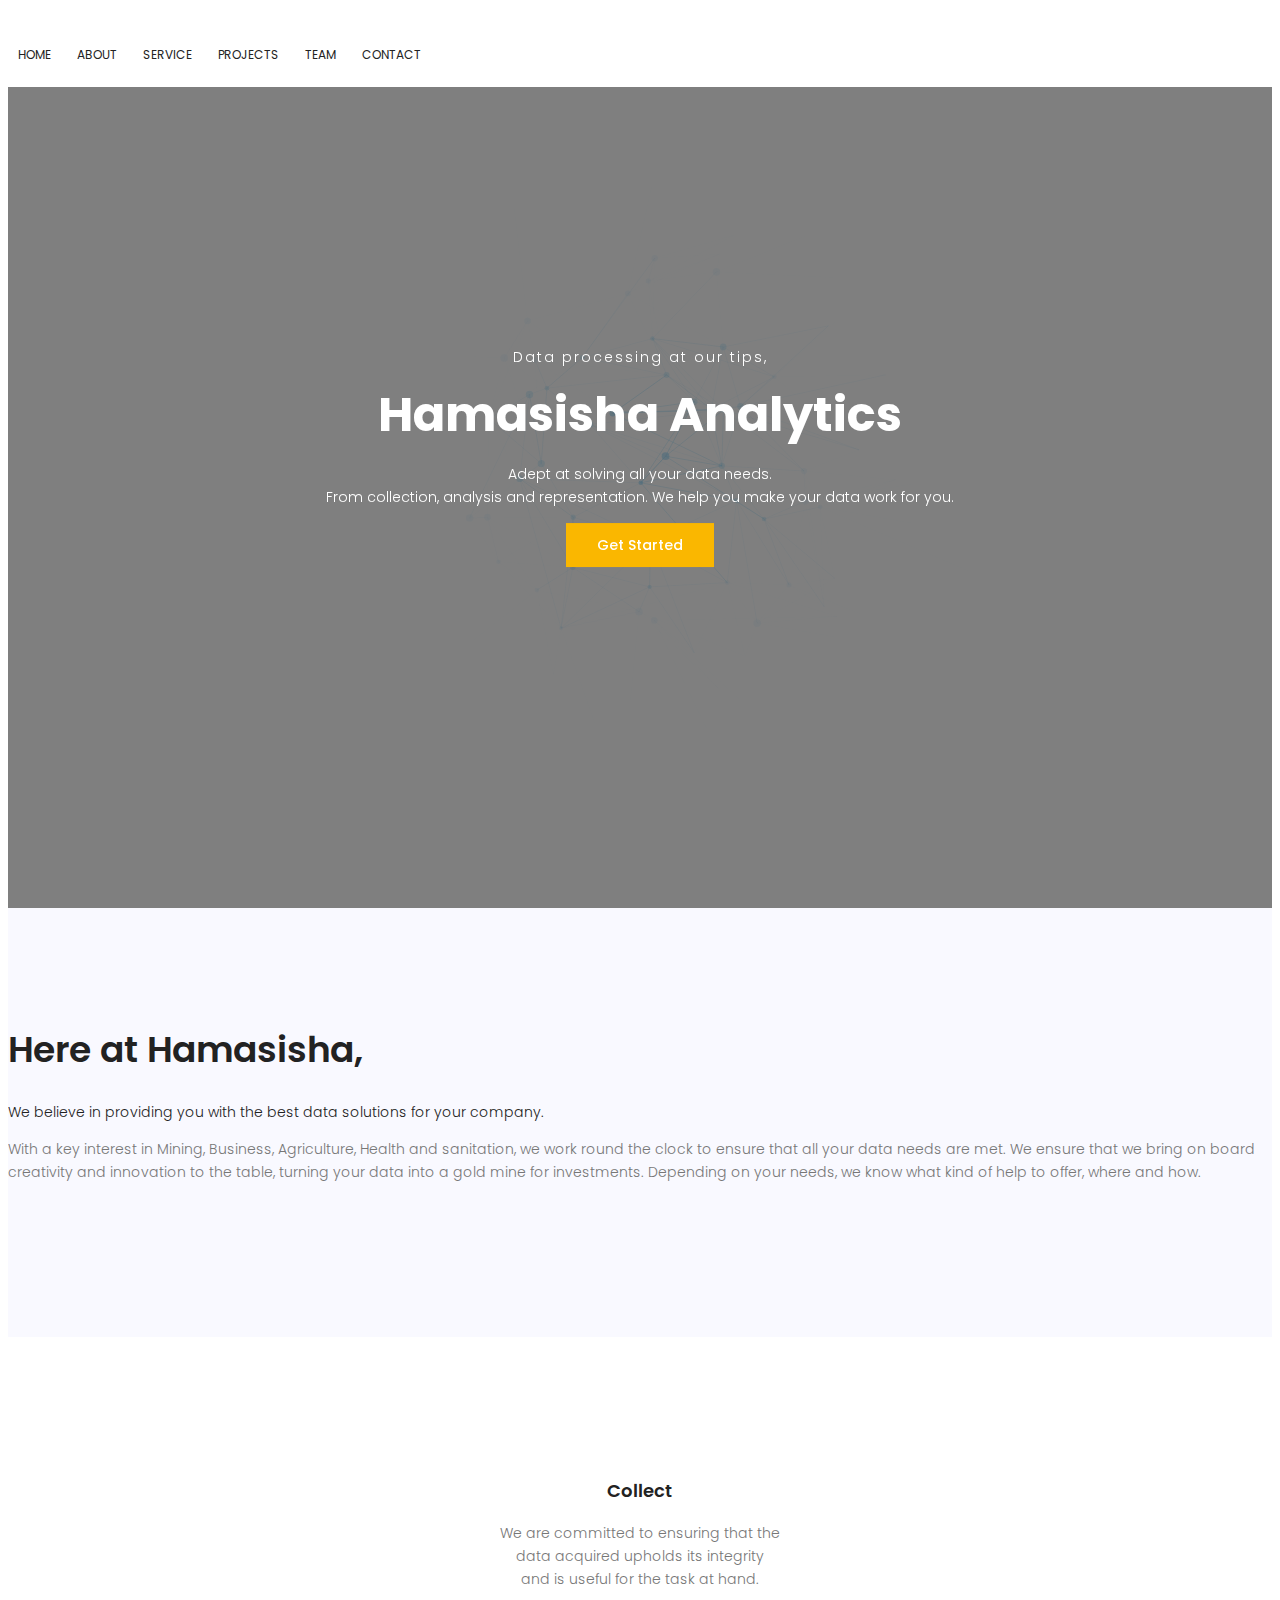
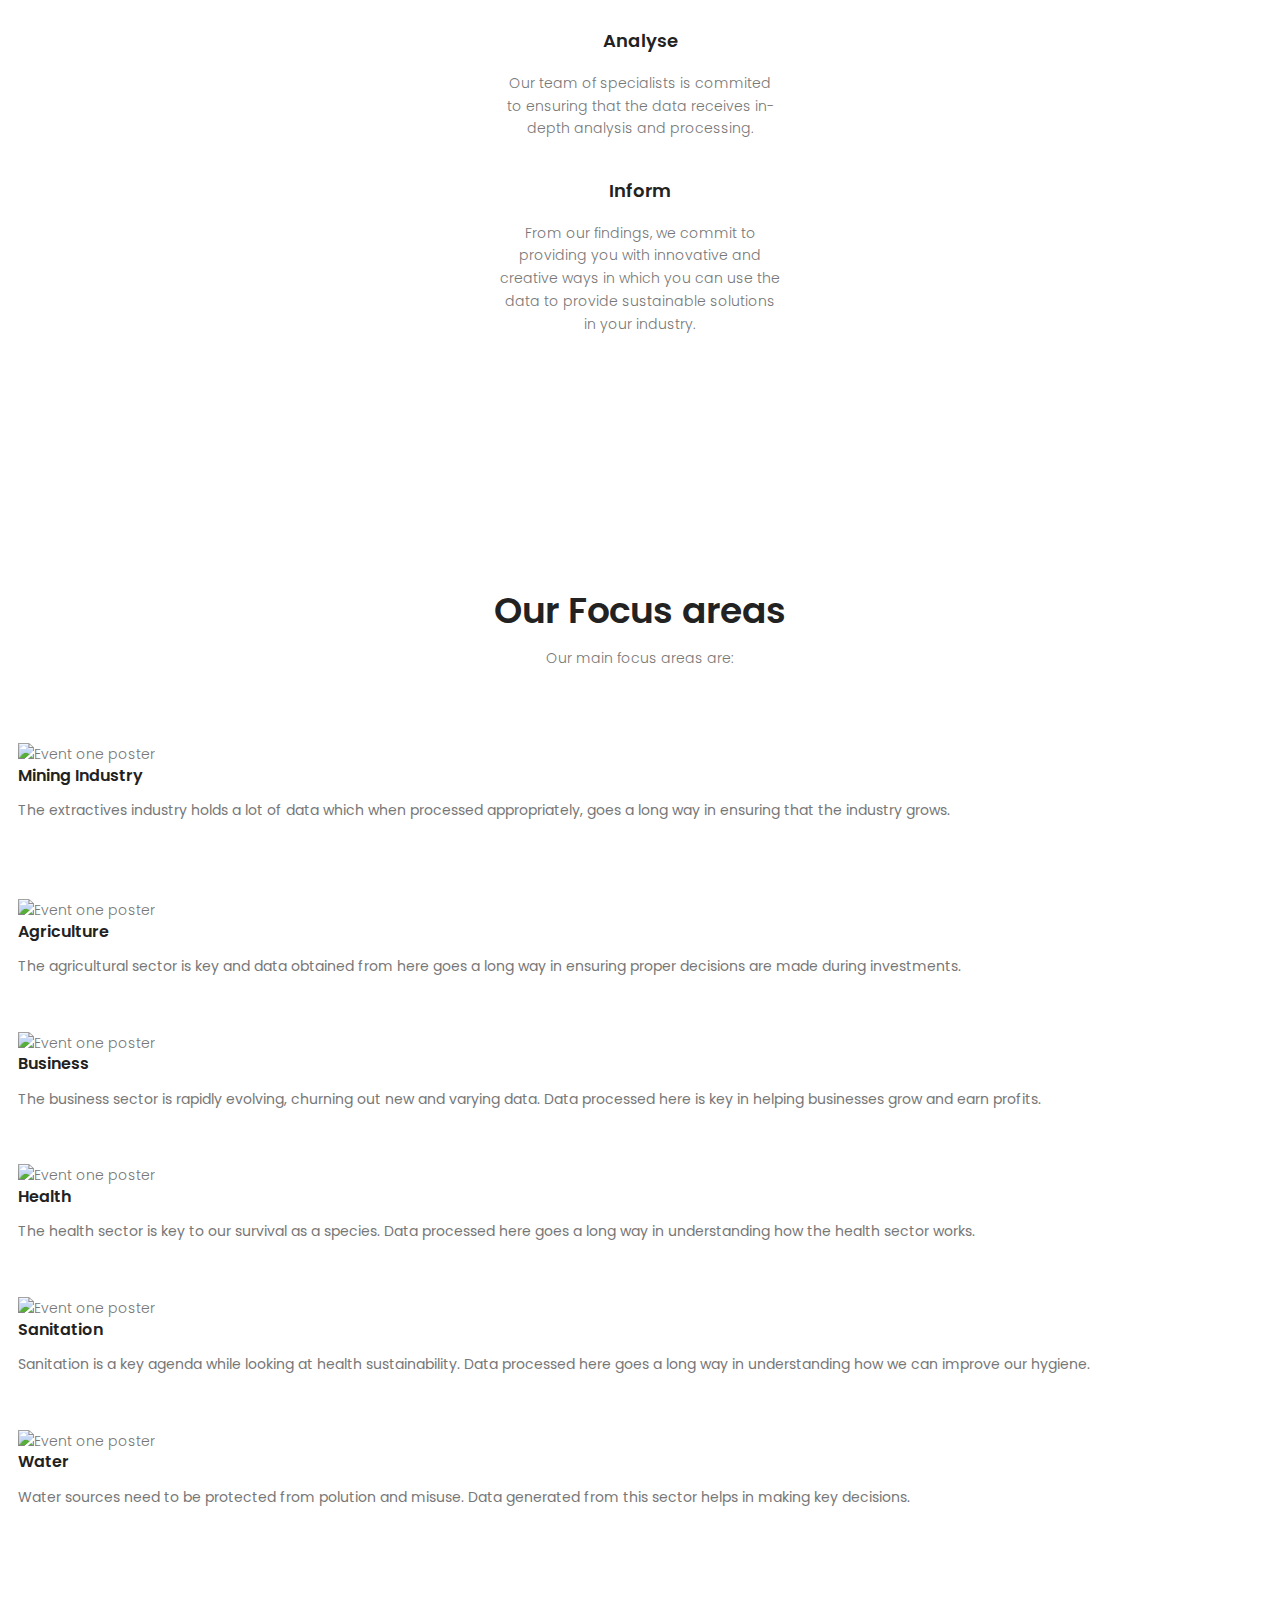
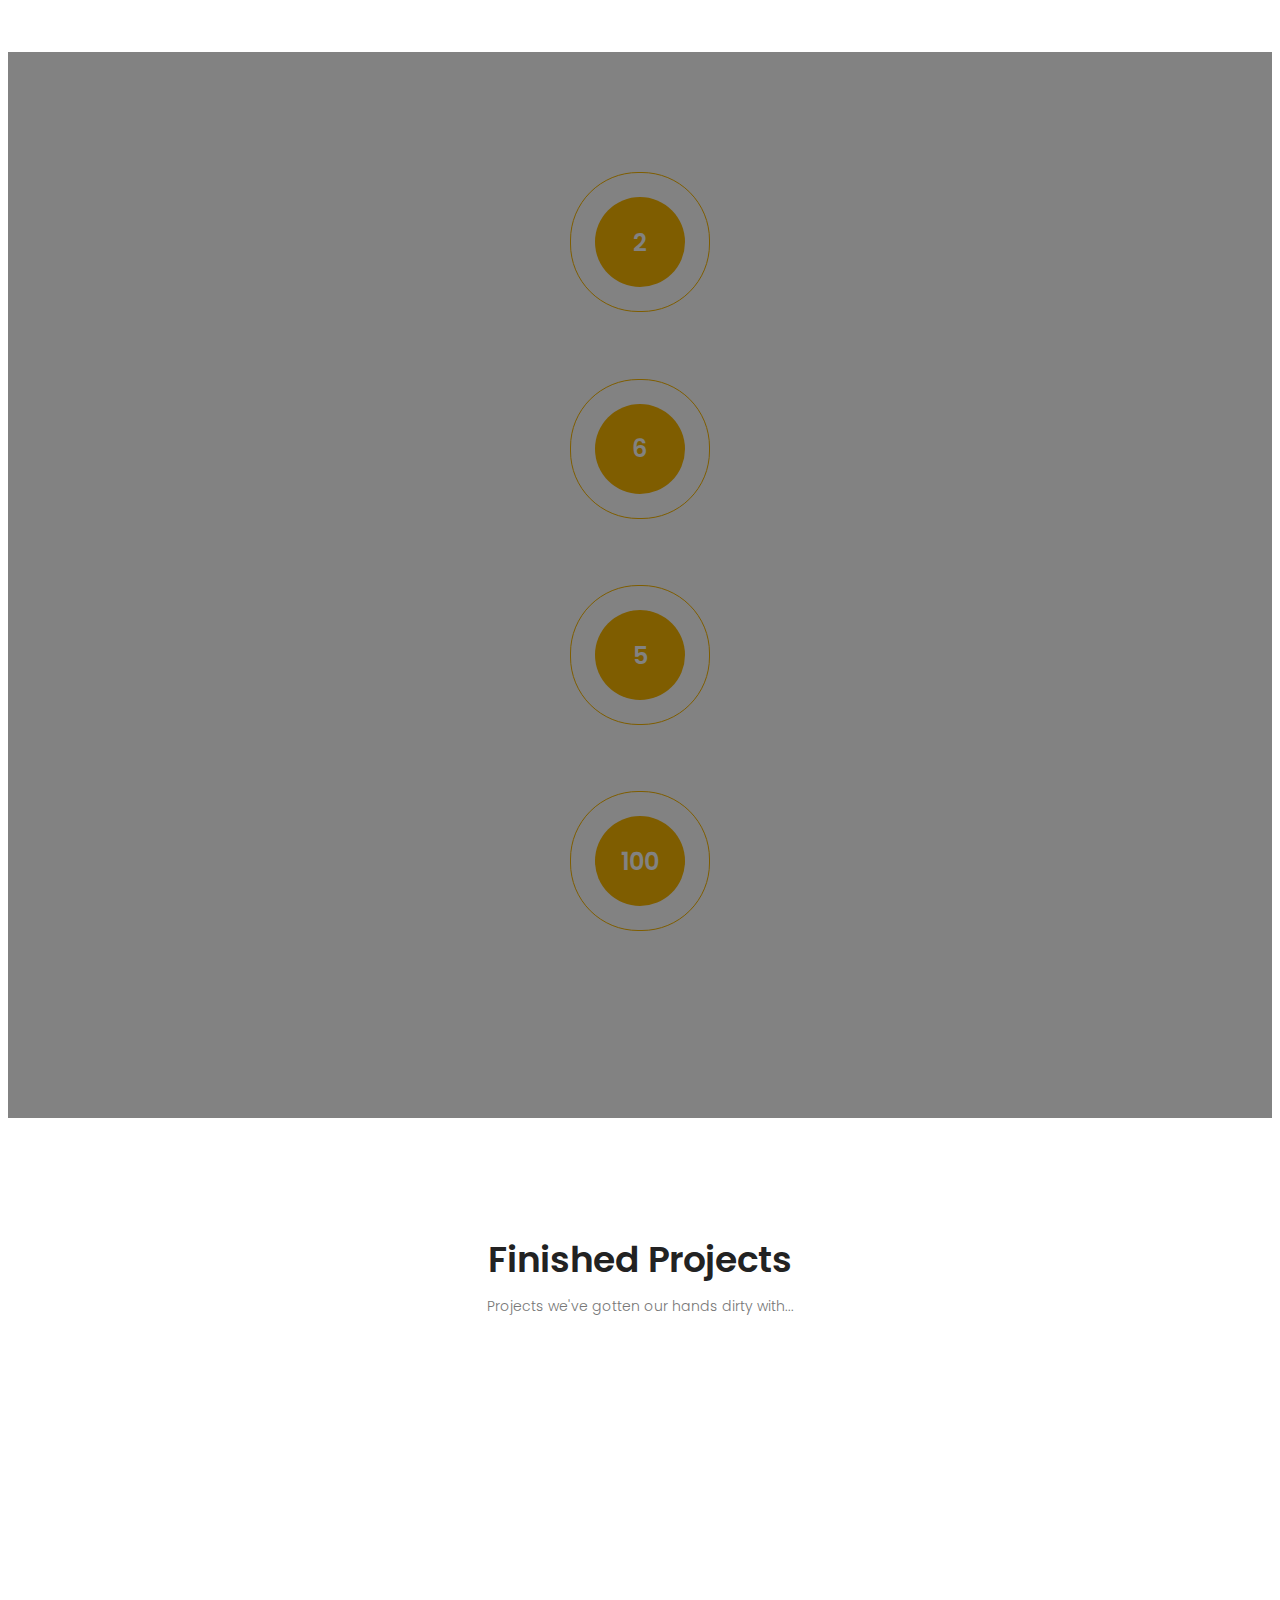
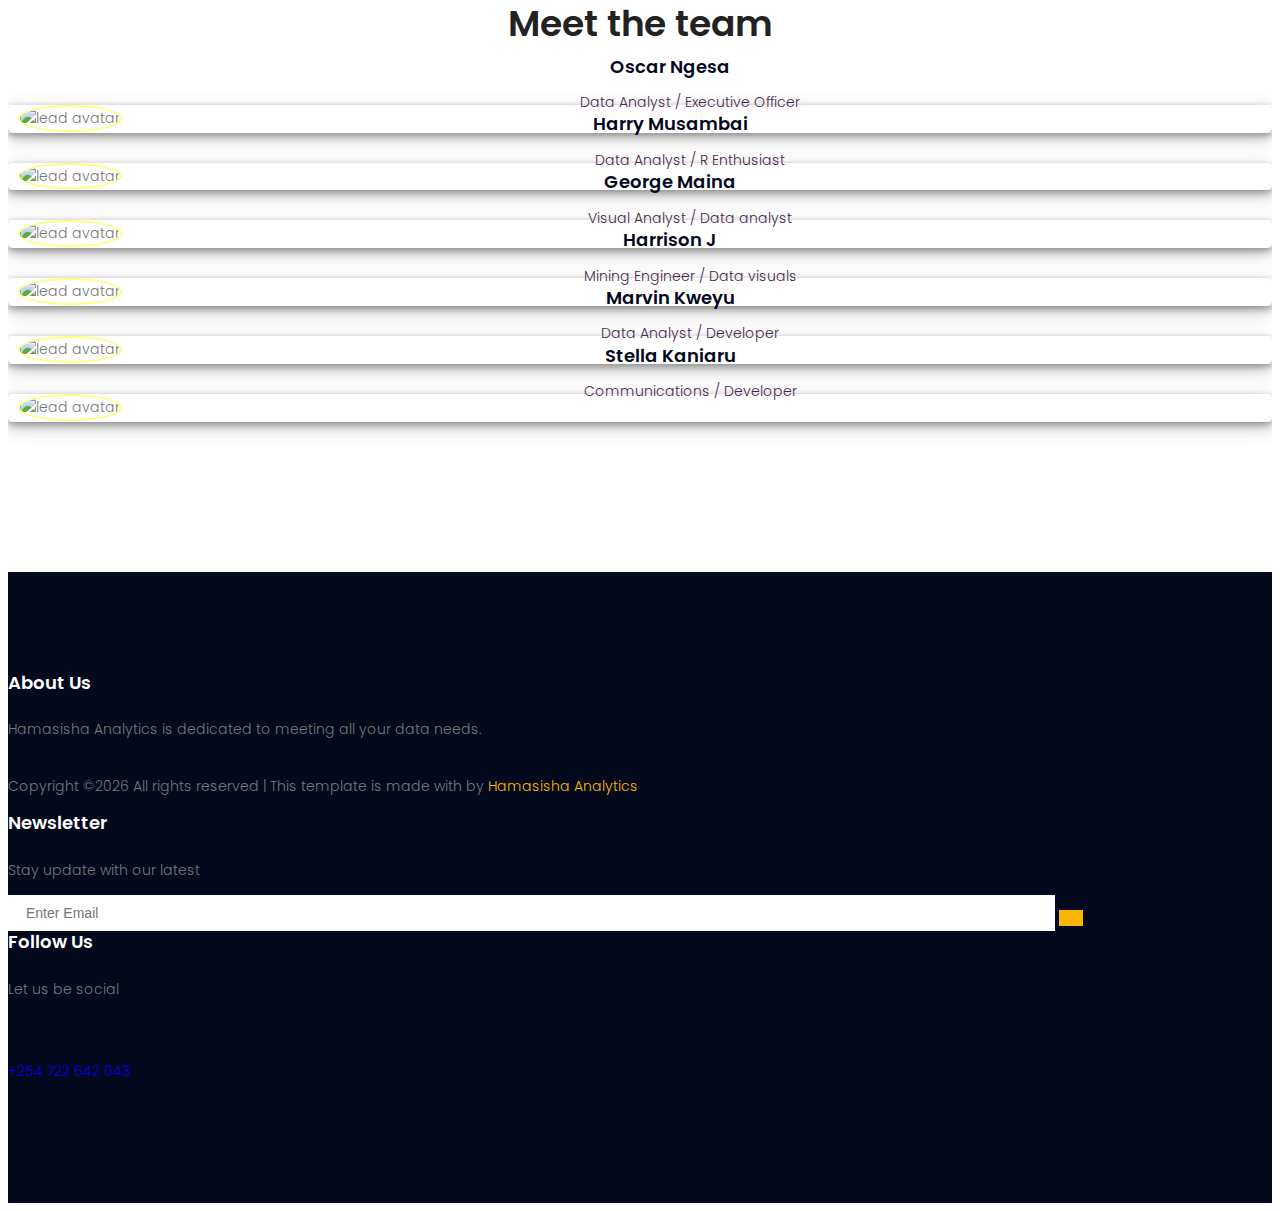
==== index.html @ 0dd810ea "Added overflow support" ====
<!DOCTYPE html>
	<html lang="zxx" class="no-js">
	<head>
		<!-- Mobile Specific Meta -->
		<meta name="viewport" content="width=device-width,initial-scale=1,maximum-scale=1,user-scalable=no">
		<meta http-equiv="X-UA-Compatible" content="IE=edge,chrome=1">
		<meta name="HandheldFriendly" content="true">
		<!-- Favicon-->
		<link rel="shortcut icon" href="img/fav.png">
		<!-- Author Meta -->
		<meta name="author" content="codepixer">
		<!-- Meta Description -->
		<meta name="description" content="">
		<!-- Meta Keyword -->
		<meta name="keywords" content="">
		<!-- meta character set -->
		<meta charset="UTF-8">
		<!-- Site Title -->
		<title>Hamasisha Analytics</title>

		<!-- site favicon -->
		<link rel="icon" href="img/favicon.ico" type="image/ico"/>

		<link href="https://fonts.googleapis.com/css?family=Poppins:100,200,400,300,500,600,700" rel="stylesheet">
			<!--
			CSS
			============================================= -->
			<link rel="stylesheet" href="css/linearicons.css">
			<link rel="stylesheet" href="css/font-awesome.min.css">
			<link rel="stylesheet" href="css/bootstrap.css">
			<link rel="stylesheet" href="css/magnific-popup.css">
			<link rel="stylesheet" href="css/nice-select.css">
			<link rel="stylesheet" href="css/hexagons.min.css">
			<link rel="stylesheet" href="css/animate.min.css">
			<link rel="stylesheet" href="css/owl.carousel.css">
			<link rel="stylesheet" href="css/main.css">

			 <link rel="stylesheet" href="https://use.fontawesome.com/releases/v5.2.0/css/all.css" integrity="sha384-hWVjflwFxL6sNzntih27bfxkr27PmbbK/iSvJ+a4+0owXq79v+lsFkW54bOGbiDQ"
        crossorigin="anonymous">
		</head>
		<body>
			  <header id="header" id="home">
			    <div class="container main-menu">
			    	<div class="row align-items-center justify-content-between d-flex">
				      <div id="logo">
				        <a href="index.html"><img src="img/logo1.png" alt="" title="" /></a>
				      </div>
				      <nav id="nav-menu-container">
				        <ul class="nav-menu">
				          <li class="menu-active"><a href="index.html">Home</a></li>
				          <li class="menu-has-children"><a href="#about">About</a>
				          	<ul>
				              <li><a href="#about">Who are we?</a></li>
				              <li><a href="#feature">What do we do?</a></li>
				            </ul>
				          </li>
				          <li><a href="#service">Service</a></li>
				          <li><a href="#project">Projects</a></li>
				           <li><a href="#team">Team</a></li>
				          <li><a href="#footer">Contact</a></li>
				        </ul>
				      </nav><!-- #nav-menu-container -->
			    	</div>
			    </div>
			  </header><!-- #header -->

			<!-- start banner Area -->
			<section class="banner-area relative" id="home">
				<div class="overlay overlay-bg"></div>
				<div class="container">
					<div class="row fullscreen d-flex align-items-center justify-content-center">
						<div class="banner-content col-lg-12 col-md-12" id="large-header">
							<canvas id="demo-canvas"></canvas>
							<div  class="main-title" >
							<h6 class="text-uppercase">Data processing at our tips,</h6>
							<h1>
								Hamasisha Analytics
							</h1>
							<p class="text-white">
								Adept at solving all your data needs.<br> From collection, analysis and representation. We help you make your data work for you.
							</p>
							<a href="#about" class="primary-btn header-btn text-uppercase">Get Started</a>
							</div>
						</div>
					</div>
				</div>
			</section>
			<!-- End banner Area -->

			<!-- Start home-about Area -->
			<section class="home-about-area section-gap" id="about">
				<div class="container">
					<div class="row justify-content-center align-items-center">
						<div class="col-lg-8 col-md-12 home-about-left">

							<h1>
								Here at Hamasisha, <br>
							</h1>
							<p class="sub">We believe in providing you with the best data solutions for your company.</p>
							<p class="pb-20">
								With a key interest in Mining, Business, Agriculture, Health and sanitation, we work round the clock to ensure that all your data needs are met. We ensure that we bring on board creativity and innovation to the table, turning your data into a gold mine for investments. Depending on your needs, we know what kind of help to offer, where and how.
							</p>

						</div>
					</div>
				</div>
			</section>
			<!-- End home-about Area -->

			<!-- Start cat Area -->
			<section class="cat-area section-gap" id="feature">
				<div class="container">
					<div class="row">
						<div class="col-lg-4">
							<div class="single-cat d-flex flex-column">
								<a href="#" class="hb-sm-margin mx-auto d-block"><span class="hb hb-sm inv hb-facebook-inv"><span class="lnr lnr-users"></span></span></a>
								<h4 class="mb-20" style="margin-top: 23px;">Collect</h4>
								<p>
									We are committed to ensuring that the data acquired upholds its integrity and is useful for the task at hand.
								</p>
							</div>
						</div>
						<div class="col-lg-4">
							<div class="single-cat">
								<a href="#" class="hb-sm-margin mx-auto d-block"><span class="hb hb-sm inv hb-facebook-inv"><span class="lnr lnr-chart-bars"></span></span></a>
								<h4 class="mt-40 mb-20">Analyse</h4>
								<p>
									Our team of specialists is commited to ensuring that the data receives in-depth analysis and processing.
								</p>
							</div>
						</div>
						<div class="col-lg-4">
							<div class="single-cat">
								<a href="#" class="hb-sm-margin mx-auto d-block"><span class="hb hb-sm inv hb-facebook-inv"><span class="lnr lnr-pencil"></span></span></a>
								<h4 class="mt-40 mb-20">Inform</h4>
								<p>
									From our findings, we commit to providing you with innovative and creative ways in which you can use the data to provide sustainable solutions in your industry.
								</p>
							</div>
						</div>
					</div>
				</div>
			</section>
			<!-- End cat Area -->





			<!-- Start service Area -->
			<section class="service-area section-gap" id="service">
				<div class="container">
					<div class="row justify-content-center">
						<div class="col-md-12 pb-30 header-text text-center">
							<h1 class="mb-10">Our Focus areas</h1>
							<p>
								Our main focus areas are:
							</p>
						</div>
					</div>
					<div class="row">

						<div class="col-md-4 col-12">
                        <div class="card event-card1">
                            <img class="card-img-top" src="img/mine.jpeg" alt="Event one poster">
                            <div class="card-body">

                                <h5 class="card-title">Mining Industry</h5>
                                <p class="card-text">
                                    <strong>The extractives industry holds a lot of data which when processed appropriately, goes a long way in ensuring that the industry grows.</strong>
                                </p>
                            </div>
                        </div>
                    </div>

                    <br>

                    <div class="col-md-4 col-12">
                        <div class="card event-card1">
                            <img class="card-img-top " src="img/agric2.jpeg" alt="Event one poster">
                            <div class="card-body">

                                <h5 class="card-title">Agriculture</h5>
                                <p class="card-text">
                                    <strong>The agricultural sector is key and data obtained from here goes a long way in ensuring proper decisions are made during investments.</strong>
                                </p>
                            </div>
                        </div>
                    </div>

                    <div class="col-md-4 col-12">
                        <div class="card event-card1">
                            <img class="card-img-top " src="img/busine.jpeg" alt="Event one poster">
                            <div class="card-body">

                                <h5 class="card-title">Business</h5>
                                <p class="card-text">
                                    <strong>The business sector is rapidly evolving, churning out new and varying data. Data processed here is key in helping businesses grow and earn profits. </strong>
                                </p>
                            </div>
                        </div>
                    </div>

                     <div class="col-md-4 col-12">
                        <div class="card event-card1">
                            <img class="card-img-top " src="img/health.jpeg" alt="Event one poster">
                            <div class="card-body">

                                <h5 class="card-title">Health</h5>
                                <p class="card-text">
                                    <strong>The health sector is key to our survival as a species. Data processed here goes a long way in understanding how the health sector works.</strong>
                                </p>
                            </div>
                        </div>
                    </div>

                    <div class="col-md-4 col-12">
                        <div class="card event-card1">
                            <img class="card-img-top " src="img/sanitation.jpeg" alt="Event one poster" height="170">
                            <div class="card-body">

                                <h5 class="card-title">Sanitation</h5>
                                <p class="card-text">
                                    <strong>Sanitation is a key agenda while looking at health sustainability. Data processed here goes a long way in understanding how we can improve our hygiene.</strong>
                                </p>
                            </div>
                        </div>
                    </div>

                    <div class="col-md-4 col-12">
                        <div class="card event-card1">
                            <img class="card-img-top " src="img/water.jpeg" alt="Event one poster" height="170">
                            <div class="card-body">

                                <h5 class="card-title">Water</h5>
                                <p class="card-text">
                                    <strong>Water sources need to be protected from polution and misuse. Data generated from this sector helps in making key decisions.</strong>
                                </p>
                            </div>
                        </div>
                    </div>

					</div>
				</div>
			</section>
			<!-- End service Area -->


			<!-- Start faq Area -->
			<section class="faq-area section-gap relative">
				<div class="overlay overlay-bg"></div>
				<div class="container">
					<div class="row justify-content-center align-items-center">
						<div class="col-lg-3 col-md-6">
							<div class="single-faq">
								<div class="circle">
								  <div class="inner"></div>
								</div>
								<h5><span class="counter">2</span></h5>
								<p>
									Projects Completed
								</p>
							</div>
						</div>
						<div class="col-lg-3 col-md-6">
							<div class="single-faq">
								<div class="circle">
								  <div class="inner"></div>
								</div>
								<h5><span class="counter">6</span></h5>
								<p>
									Total Employees
								</p>
							</div>
						</div>
						<div class="col-lg-3 col-md-6">
							<div class="single-faq">
								<div class="circle">
								  <div class="inner"></div>
								</div>
								<h5 class="counter">5</h5>
								<p>
									Happy Clients
								</p>
							</div>
						</div>
						<div class="col-lg-3 col-md-6">
							<div class="single-faq">
								<div class="circle">
								  <div class="inner"></div>
								</div>
								<h5 class="counter">100</h5>
								<p>
									Tickets Submited
								</p>
							</div>
						</div>
					</div>
				</div>
			</section>
			<!-- End faq Area -->


			<!-- Start project Area -->
			<section class="project-area section-gap" id="project">
				<div class="container">
					<div class="row justify-content-center">
						<div class="col-md-8 pb-30 header-text text-center">
							<h1 class="mb-10">Finished Projects</h1>
							<p>
								Projects we've gotten our hands dirty with...
							</p>
						</div>
					</div>
				</div>
			</section>
			<!-- End project Area -->

			<!-- Start team Area -->
			<section class=" section-gap" id="team">
				<div class="container">
					<div class="col-md-12 pb-30 header-text text-center">
							<h1 class="mb-10">Meet the team</h1>
						</div>

					<div class="row">


                            <div class="col-md-4 col-12">
                                <div class="card event-card">
                                    <div class="card hovercard">
                                        <div class="avatar">
                                            <img id="ycol" src="img/avatar.png" alt="lead avatar">
                                        </div>
                                        <div class="info">
                                            <div class="title">
                                                <h5>Oscar Ngesa</h5>
                                                <p>Data Analyst / Executive Officer</p>
                                            </div>
                                        </div>
                                        <div class="bottom">
                                            <ul class="social-list__inline mt-10">
                                                <li>
                                                    <a href="https://github.com/anniemburu/" target="_blank" rel="noopener">
                                                        <i class="fab fa-github"></i>
                                                    </a>
                                                </li>
                                                <li>
                                                    <a href="https://www.linkedin.com/in/ProfileName" target="_blank"
                                                        rel="noopener">
                                                        <i class="fab fa-linkedin"></i>
                                                    </a>
                                                </li>
                                                <li>
                                                    <a href="https://google.com/wambuicodes" target="_blank" rel="noopener">
                                                        <i class="fas fa-link"></i>
                                                    </a>
                                                </li>

                                            </ul>
                                        </div>
                                    </div>
                                </div>
                            </div>

                            <div class="col-md-4 col-12">
                                <div class="card event-card">
                                    <div class="card hovercard">
                                        <div class="avatar">
                                            <img id="ycol" src="img/avatar.png" alt="lead avatar">
                                        </div>
                                        <div class="info">
                                            <div class="title">
                                                <h5>Harry Musambai</h5>
                                                <p>Data Analyst / R Enthusiast</p>
                                            </div>
                                        </div>
                                        <div class="bottom">
                                            <ul class="social-list__inline mt-10">
                                                <li>
                                                    <a href="https://github.com/JobHarrison" target="_blank" rel="noopener">
                                                        <i class="fab fa-github"></i>
                                                    </a>
                                                </li>
                                                <li>
                                                    <a href="https://www.linkedin.com/in/ProfileName" target="_blank"
                                                        rel="noopener">
                                                        <i class="fab fa-linkedin"></i>
                                                    </a>
                                                </li>
                                                <li>
                                                    <a href="https://google.com/wambuicodes" target="_blank" rel="noopener">
                                                        <i class="fas fa-link"></i>
                                                    </a>
                                                </li>

                                            </ul>
                                        </div>
                                    </div>
                                </div>
                            </div>

                            <div class="col-md-4 col-12">
                                <div class="card event-card">
                                    <div class="card hovercard">
                                        <div class="avatar">
                                            <img id="ycol" src="img/avatar.png" alt="lead avatar">
                                        </div>
                                        <div class="info">
                                            <div class="title">
                                                <h5>George Maina</h5>
                                                <p>Visual Analyst / Data analyst</p>
                                            </div>
                                        </div>
                                        <div class="bottom">
                                            <ul class="social-list__inline mt-10">
                                                <li>
                                                    <a href="https://github.com/anniemburu/" target="_blank" rel="noopener">
                                                        <i class="fab fa-github"></i>
                                                    </a>
                                                </li>
                                                <li>
                                                    <a href="https://www.linkedin.com/in/ProfileName" target="_blank"
                                                        rel="noopener">
                                                        <i class="fab fa-linkedin"></i>
                                                    </a>
                                                </li>
                                                <li>
                                                    <a href="https://google.com/wambuicodes" target="_blank" rel="noopener">
                                                        <i class="fas fa-link"></i>
                                                    </a>
                                                </li>

                                            </ul>
                                        </div>
                                    </div>
                                </div>
                            </div>

                            <div class="col-md-4 col-12">
                                <div class="card event-card">
                                    <div class="card hovercard">
                                        <div class="avatar">
                                            <img id="ycol" src="img/avatar.png" alt="lead avatar">
                                        </div>
                                        <div class="info">
                                            <div class="title">
                                                <h5>Harrison J</h5>
                                                <p>Mining Engineer / Data visuals</p>
                                            </div>
                                        </div>
                                        <div class="bottom">
                                            <ul class="social-list__inline mt-10">
                                                <li>
                                                    <a href="https://github.com/anniemburu/" target="_blank" rel="noopener">
                                                        <i class="fab fa-github"></i>
                                                    </a>
                                                </li>
                                                <li>
                                                    <a href="https://www.linkedin.com/in/ProfileName" target="_blank"
                                                        rel="noopener">
                                                        <i class="fab fa-linkedin"></i>
                                                    </a>
                                                </li>
                                                <li>
                                                    <a href="https://google.com/wambuicodes" target="_blank" rel="noopener">
                                                        <i class="fas fa-link"></i>
                                                    </a>
                                                </li>

                                            </ul>
                                        </div>
                                    </div>
                                </div>
                            </div>

                            <div class="col-md-4 col-12">
                                <div class="card event-card">
                                    <div class="card hovercard">
                                        <div class="avatar">
                                            <img id="ycol" src="img/avatar.png" alt="lead avatar">
                                        </div>
                                        <div class="info">
                                            <div class="title">
                                                <h5>Marvin Kweyu</h5>
                                                <p>Data Analyst / Developer</p>
                                            </div>
                                        </div>
                                        <div class="bottom">
                                            <ul class="social-list__inline mt-10">
                                                <li>
                                                    <a href="https://github.com/MarvinKweyu" target="_blank" rel="noopener">
                                                        <i class="fab fa-github"></i>
                                                    </a>
                                                </li>
                                                <li>
                                                    <a href="https://www.linkedin.com/in/ProfileName" target="_blank"
                                                        rel="noopener">
                                                        <i class="fab fa-linkedin"></i>
                                                    </a>
                                                </li>
                                                <li>
                                                    <a href="https://google.com/wambuicodes" target="_blank" rel="noopener">
                                                        <i class="fas fa-link"></i>
                                                    </a>
                                                </li>

                                            </ul>
                                        </div>
                                    </div>
                                </div>
                            </div>

                            <div class="col-md-4 col-12">
                                <div class="card event-card">
                                    <div class="card hovercard">
                                        <div class="avatar">
                                            <img id="ycol" src="img/avatar.png" alt="lead avatar">
                                        </div>
                                        <div class="info">
                                            <div class="title">
                                                <h5>Stella Kaniaru</h5>
                                                <p>Communications / Developer</p>
                                            </div>
                                        </div>
                                        <div class="bottom">
                                            <ul class="social-list__inline mt-10">
                                                <li>
                                                    <a href="https://github.com/anniemburu/" target="_blank" rel="noopener">
                                                        <i class="fab fa-github"></i>
                                                    </a>
                                                </li>
                                                <li>
                                                    <a href="https://www.linkedin.com/in/ProfileName" target="_blank"
                                                        rel="noopener">
                                                        <i class="fab fa-linkedin"></i>
                                                    </a>
                                                </li>
                                                <li>
                                                    <a href="https://google.com/wambuicodes" target="_blank" rel="noopener">
                                                        <i class="fas fa-link"></i>
                                                    </a>
                                                </li>

                                            </ul>
                                        </div>
                                    </div>
                                </div>
                            </div>

					</div>
				</div>
			</section>
			<!-- End team Area -->


			<!-- start footer Area -->
			<footer class="footer-area section-gap" id="footer">
				<div class="container">
					<div class="row">
						<div class="col-lg-5 col-md-6 col-sm-6">
							<div class="single-footer-widget">
								<h6>About Us</h6>
								<p>
									Hamasisha Analytics is dedicated to meeting all your data needs.
								</p>
								<p class="footer-text">

Copyright &copy;<script>document.write(new Date().getFullYear());</script> All rights reserved | This template is made with <i class="fa fa-heart-o" aria-hidden="true"></i> by <a href="https://www.hamasishaanalytics.co.ke" target="_blank">Hamasisha Analytics</a>
								</p>
							</div>
						</div>
						<div class="col-lg-5  col-md-6 col-sm-6">
							<div class="single-footer-widget">
								<h6>Newsletter</h6>
								<p>Stay update with our latest</p>
								<div class="" id="mc_embed_signup">
									<form target="_blank" novalidate="true" action="#" method="get" class="form-inline">
										<input class="form-control" name="EMAIL" placeholder="Enter Email" onfocus="this.placeholder = ''" onblur="this.placeholder = 'Enter Email '" required="" type="email">
			                            	<button class="click-btn btn btn-default"><i class="fa fa-long-arrow-right" aria-hidden="true"></i></button>
			                            	<div style="position: absolute; left: -5000px;">
												<input name="b_36c4fd991d266f23781ded980_aefe40901a" tabindex="-1" value="" type="text">
											</div>

										<div class="info"></div>
									</form>
								</div>
							</div>
						</div>
						<div class="col-lg-2 col-md-6 col-sm-6 social-widget">
							<div class="single-footer-widget">
								<h6>Follow Us</h6>
								<p>Let us be social</p>
								<div class="footer-social d-flex align-items-center">
									<a href="#"><i class="fa fa-facebook"></i></a>
									<a href="https://twitter.com/HamasishaA"><i class="fa fa-twitter"></i></a>
									<a href="#"><i class="fa fa-dribbble"></i></a>
									<a href="#"><i class="fa fa-behance"></i></a>
								</div>
								<br>
								<div class="footer-social d-flex align-items-center">
									<a href="#"><i class="fa fa-phone"></i> +254 722 642 043</a>
								</div>
							</div>
						</div>
					</div>
				</div>
			</footer>
			<!-- End footer Area -->

			<script type="text/javascript" src="js/bannerAnimate/tween.js"></script>
			<script type="text/javascript" src="js/bannerAnimate/ease.js"></script>
			<script type="text/javascript" src="js/bannerAnimate/demo.js"></script>


			<script src="js/vendor/jquery-2.2.4.min.js"></script>
			<script src="https://cdnjs.cloudflare.com/ajax/libs/popper.js/1.12.9/umd/popper.min.js" integrity="sha384-ApNbgh9B+Y1QKtv3Rn7W3mgPxhU9K/ScQsAP7hUibX39j7fakFPskvXusvfa0b4Q" crossorigin="anonymous"></script>
			<script src="js/vendor/bootstrap.min.js"></script>
			<script type="text/javascript" src="https://maps.googleapis.com/maps/api/js?key=AIzaSyBhOdIF3Y9382fqJYt5I_sswSrEw5eihAA"></script>
  			<script src="js/easing.min.js"></script>
			<script src="js/hoverIntent.js"></script>
			<script src="js/superfish.min.js"></script>
			<script src="js/jquery.ajaxchimp.min.js"></script>
			<script src="js/jquery.magnific-popup.min.js"></script>
			<script src="js/owl.carousel.min.js"></script>
			<script src="js/hexagons.min.js"></script>
			<script src="js/jquery.nice-select.min.js"></script>
			<script src="js/jquery.counterup.min.js"></script>
			<script src="js/waypoints.min.js"></script>
			<script src="js/mail-script.js"></script>
			<script src="js/main.js"></script>
		</body>
	</html>
---- css/main.css ----
/*--------------------------- Color variations ----------------------*/
/* Medium Layout: 1280px */
/* Tablet Layout: 768px */
/* Mobile Layout: 320px */
/* Wide Mobile Layout: 480px */
/* =================================== */
/*  Basic Style 
/* =================================== */
::-moz-selection {
  /* Code for Firefox */
  background-color: #fab700;
  color: #fff;
}

::selection {
  background-color: #fab700;
  color: #fff;
}

::-webkit-input-placeholder {
  /* WebKit, Blink, Edge */
  color: #777777;
  font-weight: 300;
}

:-moz-placeholder {
  /* Mozilla Firefox 4 to 18 */
  color: #777777;
  opacity: 1;
  font-weight: 300;
}

::-moz-placeholder {
  /* Mozilla Firefox 19+ */
  color: #777777;
  opacity: 1;
  font-weight: 300;
}

:-ms-input-placeholder {
  /* Internet Explorer 10-11 */
  color: #777777;
  font-weight: 300;
}

::-ms-input-placeholder {
  /* Microsoft Edge */
  color: #777777;
  font-weight: 300;
}
body, html { overflow-x:hidden; }

body {
  color: #777777;
  font-family: "Poppins", sans-serif;
  font-size: 14px;
  font-weight: 300;
  line-height: 1.625em;
  position: relative;
}

ol, ul {
  margin: 0;
  padding: 0;
  list-style: none;
}

select {
  display: block;
}

figure {
  margin: 0;
}

a {
  -webkit-transition: all 0.3s ease 0s;
  -moz-transition: all 0.3s ease 0s;
  -o-transition: all 0.3s ease 0s;
  transition: all 0.3s ease 0s;
}

iframe {
  border: 0;
}

a, a:focus, a:hover {
  text-decoration: none;
  outline: 0;
}

.btn.active.focus,
.btn.active:focus,
.btn.focus,
.btn.focus:active,
.btn:active:focus,
.btn:focus {
  text-decoration: none;
  outline: 0;
}

.card-panel {
  margin: 0;
  padding: 60px;
}

/**
 *  Typography
 *
 **/
.btn i, .btn-large i, .btn-floating i, .btn-large i, .btn-flat i {
  font-size: 1em;
  line-height: inherit;
}

.gray-bg {
  background: #f9f9ff;
}

h1, h2, h3,
h4, h5, h6 {
  font-family: "Poppins", sans-serif;
  color: #222222;
  line-height: 1.2em !important;
  margin-bottom: 0;
  margin-top: 0;
  font-weight: 600;
}

.h1, .h2, .h3,
.h4, .h5, .h6 {
  margin-bottom: 0;
  margin-top: 0;
  font-family: "Poppins", sans-serif;
  font-weight: 600;
  color: #222222;
}

h1, .h1 {
  font-size: 36px;
}

h2, .h2 {
  font-size: 30px;
}

h3, .h3 {
  font-size: 24px;
}

h4, .h4 {
  font-size: 18px;
}

h5, .h5 {
  font-size: 16px;
}

h6, .h6 {
  font-size: 14px;
  color: #222222;
}

td, th {
  border-radius: 0px;
}

/**
 * For modern browsers
 * 1. The space content is one way to avoid an Opera bug when the
 *    contenteditable attribute is included anywhere else in the document.
 *    Otherwise it causes space to appear at the top and bottom of elements
 *    that are clearfixed.
 * 2. The use of `table` rather than `block` is only necessary if using
 *    `:before` to contain the top-margins of child elements.
 */
.clear::before, .clear::after {
  content: " ";
  display: table;
}

.clear::after {
  clear: both;
}

.fz-11 {
  font-size: 11px;
}

.fz-12 {
  font-size: 12px;
}

.fz-13 {
  font-size: 13px;
}

.fz-14 {
  font-size: 14px;
}

.fz-15 {
  font-size: 15px;
}

.fz-16 {
  font-size: 16px;
}

.fz-18 {
  font-size: 18px;
}

.fz-30 {
  font-size: 30px;
}

.fz-48 {
  font-size: 48px !important;
}

.fw100 {
  font-weight: 100;
}

.fw300 {
  font-weight: 300;
}

.fw400 {
  font-weight: 400 !important;
}

.fw500 {
  font-weight: 500;
}

.f700 {
  font-weight: 700;
}

.fsi {
  font-style: italic;
}

.mt-10 {
  margin-top: 10px;
}

.mt-15 {
  margin-top: 15px;
}

.mt-20 {
  margin-top: 20px;
}

.mt-25 {
  margin-top: 25px;
}

.mt-30 {
  margin-top: 30px;
}

.mt-35 {
  margin-top: 35px;
}

.mt-40 {
  margin-top: 40px;
}

.mt-50 {
  margin-top: 50px;
}

.mt-60 {
  margin-top: 60px;
}

.mt-70 {
  margin-top: 70px;
}

.mt-80 {
  margin-top: 80px;
}

.mt-100 {
  margin-top: 100px;
}

.mt-120 {
  margin-top: 120px;
}

.mt-150 {
  margin-top: 150px;
}

.ml-0 {
  margin-left: 0 !important;
}

.ml-5 {
  margin-left: 5px !important;
}

.ml-10 {
  margin-left: 10px;
}

.ml-15 {
  margin-left: 15px;
}

.ml-20 {
  margin-left: 20px;
}

.ml-30 {
  margin-left: 30px;
}

.ml-50 {
  margin-left: 50px;
}

.mr-0 {
  margin-right: 0 !important;
}

.mr-5 {
  margin-right: 5px !important;
}

.mr-15 {
  margin-right: 15px;
}

.mr-10 {
  margin-right: 10px;
}

.mr-20 {
  margin-right: 20px;
}

.mr-30 {
  margin-right: 30px;
}

.mr-50 {
  margin-right: 50px;
}

.mb-0 {
  margin-bottom: 0px;
}

.mb-0-i {
  margin-bottom: 0px !important;
}

.mb-5 {
  margin-bottom: 5px;
}

.mb-10 {
  margin-bottom: 10px;
}

.mb-15 {
  margin-bottom: 15px;
}

.mb-20 {
  margin-bottom: 20px;
}

.mb-25 {
  margin-bottom: 25px;
}

.mb-30 {
  margin-bottom: 30px;
}

.mb-40 {
  margin-bottom: 40px;
}

.mb-50 {
  margin-bottom: 50px;
}

.mb-60 {
  margin-bottom: 60px;
}

.mb-70 {
  margin-bottom: 70px;
}

.mb-80 {
  margin-bottom: 80px;
}

.mb-90 {
  margin-bottom: 90px;
}

.mb-100 {
  margin-bottom: 100px;
}

.pt-0 {
  padding-top: 0px;
}

.pt-10 {
  padding-top: 10px;
}

.pt-15 {
  padding-top: 15px;
}

.pt-20 {
  padding-top: 20px;
}

.pt-25 {
  padding-top: 25px;
}

.pt-30 {
  padding-top: 30px;
}

.pt-40 {
  padding-top: 40px;
}

.pt-50 {
  padding-top: 50px;
}

.pt-60 {
  padding-top: 60px;
}

.pt-70 {
  padding-top: 70px;
}

.pt-80 {
  padding-top: 80px;
}

.pt-90 {
  padding-top: 90px;
}

.pt-100 {
  padding-top: 100px;
}

.pt-120 {
  padding-top: 120px;
}

.pt-150 {
  padding-top: 150px;
}

.pt-170 {
  padding-top: 170px;
}

.pb-0 {
  padding-bottom: 0px;
}

.pb-10 {
  padding-bottom: 10px;
}

.pb-15 {
  padding-bottom: 15px;
}

.pb-20 {
  padding-bottom: 20px;
}

.pb-25 {
  padding-bottom: 25px;
}

.pb-30 {
  padding-bottom: 30px;
}

.pb-40 {
  padding-bottom: 40px;
}

.pb-50 {
  padding-bottom: 50px;
}

.pb-60 {
  padding-bottom: 60px;
}

.pb-70 {
  padding-bottom: 70px;
}

.pb-80 {
  padding-bottom: 80px;
}

.pb-90 {
  padding-bottom: 90px;
}

.pb-100 {
  padding-bottom: 100px;
}

.pb-120 {
  padding-bottom: 120px;
}

.pb-150 {
  padding-bottom: 150px;
}

.pr-30 {
  padding-right: 30px;
}

.pl-30 {
  padding-left: 30px;
}

.pl-90 {
  padding-left: 90px;
}

.p-40 {
  padding: 40px;
}

.float-left {
  float: left;
}

.float-right {
  float: right;
}

.text-italic {
  font-style: italic;
}

.text-white {
  color: #fff;
}

.text-black {
  color: #000;
}

.transition {
  -webkit-transition: all 0.3s ease 0s;
  -moz-transition: all 0.3s ease 0s;
  -o-transition: all 0.3s ease 0s;
  transition: all 0.3s ease 0s;
}

.section-full {
  padding: 100px 0;
}

.section-half {
  padding: 75px 0;
}

.text-center {
  text-align: center;
}

.text-left {
  text-align: left;
}

.text-rigth {
  text-align: right;
}

.flex {
  display: -webkit-box;
  display: -webkit-flex;
  display: -moz-flex;
  display: -ms-flexbox;
  display: flex;
}

.inline-flex {
  display: -webkit-inline-box;
  display: -webkit-inline-flex;
  display: -moz-inline-flex;
  display: -ms-inline-flexbox;
  display: inline-flex;
}

.flex-grow {
  -webkit-box-flex: 1;
  -webkit-flex-grow: 1;
  -moz-flex-grow: 1;
  -ms-flex-positive: 1;
  flex-grow: 1;
}

.flex-wrap {
  -webkit-flex-wrap: wrap;
  -moz-flex-wrap: wrap;
  -ms-flex-wrap: wrap;
  flex-wrap: wrap;
}

.flex-left {
  -webkit-box-pack: start;
  -ms-flex-pack: start;
  -webkit-justify-content: flex-start;
  -moz-justify-content: flex-start;
  justify-content: flex-start;
}

.flex-middle {
  -webkit-box-align: center;
  -ms-flex-align: center;
  -webkit-align-items: center;
  -moz-align-items: center;
  align-items: center;
}

.flex-right {
  -webkit-box-pack: end;
  -ms-flex-pack: end;
  -webkit-justify-content: flex-end;
  -moz-justify-content: flex-end;
  justify-content: flex-end;
}

.flex-top {
  -webkit-align-self: flex-start;
  -moz-align-self: flex-start;
  -ms-flex-item-align: start;
  align-self: flex-start;
}

.flex-center {
  -webkit-box-pack: center;
  -ms-flex-pack: center;
  -webkit-justify-content: center;
  -moz-justify-content: center;
  justify-content: center;
}

.flex-bottom {
  -webkit-align-self: flex-end;
  -moz-align-self: flex-end;
  -ms-flex-item-align: end;
  align-self: flex-end;
}

.space-between {
  -webkit-box-pack: justify;
  -ms-flex-pack: justify;
  -webkit-justify-content: space-between;
  -moz-justify-content: space-between;
  justify-content: space-between;
}

.space-around {
  -ms-flex-pack: distribute;
  -webkit-justify-content: space-around;
  -moz-justify-content: space-around;
  justify-content: space-around;
}

.flex-column {
  -webkit-box-direction: normal;
  -webkit-box-orient: vertical;
  -webkit-flex-direction: column;
  -moz-flex-direction: column;
  -ms-flex-direction: column;
  flex-direction: column;
}

.flex-cell {
  display: -webkit-box;
  display: -webkit-flex;
  display: -moz-flex;
  display: -ms-flexbox;
  display: flex;
  -webkit-box-flex: 1;
  -webkit-flex-grow: 1;
  -moz-flex-grow: 1;
  -ms-flex-positive: 1;
  flex-grow: 1;
}

.display-table {
  display: table;
}

.light {
  color: #fff;
}

.dark {
  color: #222;
}

.relative {
  position: relative;
}

.overflow-hidden {
  overflow: hidden;
}

.overlay {
  position: absolute;
  left: 0;
  right: 0;
  top: 0;
  bottom: 0;
}

.container.fullwidth {
  width: 100%;
}

.container.no-padding {
  padding-left: 0;
  padding-right: 0;
}

.no-padding {
  padding: 0;
}

.section-bg {
  background: #f9fafc;
}

@media (max-width: 767px) {
  .no-flex-xs {
    display: block !important;
  }
}

.row.no-margin {
  margin-left: 0;
  margin-right: 0;
}

.sample-text-area {
  background: #fff;
  padding: 100px 0 70px 0;
}

.text-heading {
  margin-bottom: 30px;
  font-size: 24px;
}

b, sup, sub, u, del {
  color: #fab700;
}

h1 {
  font-size: 36px;
}

h2 {
  font-size: 30px;
}

h3 {
  font-size: 24px;
}

h4 {
  font-size: 18px;
}

h5 {
  font-size: 16px;
}

h6 {
  font-size: 14px;
}

h1, h2, h3, h4, h5, h6 {
  line-height: 1.5em;
}

.typography h1, .typography h2, .typography h3, .typography h4, .typography h5, .typography h6 {
  color: #777777;
}

.button-area {
  background: #fff;
}

.button-area .border-top-generic {
  padding: 70px 15px;
  border-top: 1px dotted #eee;
}

.button-group-area .genric-btn {
  margin-right: 10px;
  margin-top: 10px;
}

.button-group-area .genric-btn:last-child {
  margin-right: 0;
}

.genric-btn {
  display: inline-block;
  outline: none;
  line-height: 40px;
  padding: 0 30px;
  font-size: .8em;
  text-align: center;
  text-decoration: none;
  font-weight: 500;
  cursor: pointer;
  -webkit-transition: all 0.3s ease 0s;
  -moz-transition: all 0.3s ease 0s;
  -o-transition: all 0.3s ease 0s;
  transition: all 0.3s ease 0s;
}

.genric-btn:focus {
  outline: none;
}

.genric-btn.e-large {
  padding: 0 40px;
  line-height: 50px;
}

.genric-btn.large {
  line-height: 45px;
}

.genric-btn.medium {
  line-height: 30px;
}

.genric-btn.small {
  line-height: 25px;
}

.genric-btn.radius {
  border-radius: 3px;
}

.genric-btn.circle {
  border-radius: 20px;
}

.genric-btn.arrow {
  display: -webkit-inline-box;
  display: -ms-inline-flexbox;
  display: inline-flex;
  -webkit-box-align: center;
  -ms-flex-align: center;
  align-items: center;
}

.genric-btn.arrow span {
  margin-left: 10px;
}

.genric-btn.default {
  color: #222222;
  background: #f9f9ff;
  border: 1px solid transparent;
}

.genric-btn.default:hover {
  border: 1px solid #f9f9ff;
  background: #fff;
}

.genric-btn.default-border {
  border: 1px solid #f9f9ff;
  background: #fff;
}

.genric-btn.default-border:hover {
  color: #222222;
  background: #f9f9ff;
  border: 1px solid transparent;
}

.genric-btn.primary {
  color: #fff;
  background: #fab700;
  border: 1px solid transparent;
}

.genric-btn.primary:hover {
  color: #fab700;
  border: 1px solid #fab700;
  background: #fff;
}

.genric-btn.primary-border {
  color: #fab700;
  border: 1px solid #fab700;
  background: #fff;
}

.genric-btn.primary-border:hover {
  color: #fff;
  background: #fab700;
  border: 1px solid transparent;
}

.genric-btn.success {
  color: #fff;
  background: #4cd3e3;
  border: 1px solid transparent;
}

.genric-btn.success:hover {
  color: #4cd3e3;
  border: 1px solid #4cd3e3;
  background: #fff;
}

.genric-btn.success-border {
  color: #4cd3e3;
  border: 1px solid #4cd3e3;
  background: #fff;
}

.genric-btn.success-border:hover {
  color: #fff;
  background: #4cd3e3;
  border: 1px solid transparent;
}

.genric-btn.info {
  color: #fff;
  background: #38a4ff;
  border: 1px solid transparent;
}

.genric-btn.info:hover {
  color: #38a4ff;
  border: 1px solid #38a4ff;
  background: #fff;
}

.genric-btn.info-border {
  color: #38a4ff;
  border: 1px solid #38a4ff;
  background: #fff;
}

.genric-btn.info-border:hover {
  color: #fff;
  background: #38a4ff;
  border: 1px solid transparent;
}

.genric-btn.warning {
  color: #fff;
  background: #f4e700;
  border: 1px solid transparent;
}

.genric-btn.warning:hover {
  color: #f4e700;
  border: 1px solid #f4e700;
  background: #fff;
}

.genric-btn.warning-border {
  color: #f4e700;
  border: 1px solid #f4e700;
  background: #fff;
}

.genric-btn.warning-border:hover {
  color: #fff;
  background: #f4e700;
  border: 1px solid transparent;
}

.genric-btn.danger {
  color: #fff;
  background: #f44a40;
  border: 1px solid transparent;
}

.genric-btn.danger:hover {
  color: #f44a40;
  border: 1px solid #f44a40;
  background: #fff;
}

.genric-btn.danger-border {
  color: #f44a40;
  border: 1px solid #f44a40;
  background: #fff;
}

.genric-btn.danger-border:hover {
  color: #fff;
  background: #f44a40;
  border: 1px solid transparent;
}

.genric-btn.link {
  color: #222222;
  background: #f9f9ff;
  text-decoration: underline;
  border: 1px solid transparent;
}

.genric-btn.link:hover {
  color: #222222;
  border: 1px solid #f9f9ff;
  background: #fff;
}

.genric-btn.link-border {
  color: #222222;
  border: 1px solid #f9f9ff;
  background: #fff;
  text-decoration: underline;
}

.genric-btn.link-border:hover {
  color: #222222;
  background: #f9f9ff;
  border: 1px solid transparent;
}

.genric-btn.disable {
  color: #222222, 0.3;
  background: #f9f9ff;
  border: 1px solid transparent;
  cursor: not-allowed;
}

.generic-blockquote {
  padding: 30px 50px 30px 30px;
  background: #f9f9ff;
  border-left: 2px solid #fab700;
}

.progress-table-wrap {
  overflow-x: scroll;
}

.progress-table {
  background: #f9f9ff;
  padding: 15px 0px 30px 0px;
  min-width: 800px;
}

.progress-table .serial {
  width: 11.83%;
  padding-left: 30px;
}

.progress-table .country {
  width: 28.07%;
}

.progress-table .visit {
  width: 19.74%;
}

.progress-table .percentage {
  width: 40.36%;
  padding-right: 50px;
}

.progress-table .table-head {
  display: flex;
}

.progress-table .table-head .serial, .progress-table .table-head .country, .progress-table .table-head .visit, .progress-table .table-head .percentage {
  color: #222222;
  line-height: 40px;
  text-transform: uppercase;
  font-weight: 500;
}

.progress-table .table-row {
  padding: 15px 0;
  border-top: 1px solid #edf3fd;
  display: flex;
}

.progress-table .table-row .serial, .progress-table .table-row .country, .progress-table .table-row .visit, .progress-table .table-row .percentage {
  display: flex;
  align-items: center;
}

.progress-table .table-row .country img {
  margin-right: 15px;
}

.progress-table .table-row .percentage .progress {
  width: 80%;
  border-radius: 0px;
  background: transparent;
}

.progress-table .table-row .percentage .progress .progress-bar {
  height: 5px;
  line-height: 5px;
}

.progress-table .table-row .percentage .progress .progress-bar.color-1 {
  background-color: #6382e6;
}

.progress-table .table-row .percentage .progress .progress-bar.color-2 {
  background-color: #e66686;
}

.progress-table .table-row .percentage .progress .progress-bar.color-3 {
  background-color: #f09359;
}

.progress-table .table-row .percentage .progress .progress-bar.color-4 {
  background-color: #73fbaf;
}

.progress-table .table-row .percentage .progress .progress-bar.color-5 {
  background-color: #73fbaf;
}

.progress-table .table-row .percentage .progress .progress-bar.color-6 {
  background-color: #6382e6;
}

.progress-table .table-row .percentage .progress .progress-bar.color-7 {
  background-color: #a367e7;
}

.progress-table .table-row .percentage .progress .progress-bar.color-8 {
  background-color: #e66686;
}

.single-gallery-image {
  margin-top: 30px;
  background-repeat: no-repeat !important;
  background-position: center center !important;
  background-size: cover !important;
  height: 200px;
}

.list-style {
  width: 14px;
  height: 14px;
}

.unordered-list li {
  position: relative;
  padding-left: 30px;
  line-height: 1.82em !important;
}

.unordered-list li:before {
  content: "";
  position: absolute;
  width: 14px;
  height: 14px;
  border: 3px solid #fab700;
  background: #fff;
  top: 4px;
  left: 0;
  border-radius: 50%;
}

.ordered-list {
  margin-left: 30px;
}

.ordered-list li {
  list-style-type: decimal-leading-zero;
  color: #fab700;
  font-weight: 500;
  line-height: 1.82em !important;
}

.ordered-list li span {
  font-weight: 300;
  color: #777777;
}

.ordered-list-alpha li {
  margin-left: 30px;
  list-style-type: lower-alpha;
  color: #fab700;
  font-weight: 500;
  line-height: 1.82em !important;
}

.ordered-list-alpha li span {
  font-weight: 300;
  color: #777777;
}

.ordered-list-roman li {
  margin-left: 30px;
  list-style-type: lower-roman;
  color: #fab700;
  font-weight: 500;
  line-height: 1.82em !important;
}

.ordered-list-roman li span {
  font-weight: 300;
  color: #777777;
}

.single-input {
  display: block;
  width: 100%;
  line-height: 40px;
  border: none;
  outline: none;
  background: #f9f9ff;
  padding: 0 20px;
}

.single-input:focus {
  outline: none;
}

.input-group-icon {
  position: relative;
}

.input-group-icon .icon {
  position: absolute;
  left: 20px;
  top: 0;
  line-height: 40px;
  z-index: 3;
}

.input-group-icon .icon i {
  color: #797979;
}

.input-group-icon .single-input {
  padding-left: 45px;
}

.single-textarea {
  display: block;
  width: 100%;
  line-height: 40px;
  border: none;
  outline: none;
  background: #f9f9ff;
  padding: 0 20px;
  height: 100px;
  resize: none;
}

.single-textarea:focus {
  outline: none;
}

.single-input-primary {
  display: block;
  width: 100%;
  line-height: 40px;
  border: 1px solid transparent;
  outline: none;
  background: #f9f9ff;
  padding: 0 20px;
}

.single-input-primary:focus {
  outline: none;
  border: 1px solid #fab700;
}

.single-input-accent {
  display: block;
  width: 100%;
  line-height: 40px;
  border: 1px solid transparent;
  outline: none;
  background: #f9f9ff;
  padding: 0 20px;
}

.single-input-accent:focus {
  outline: none;
  border: 1px solid #eb6b55;
}

.single-input-secondary {
  display: block;
  width: 100%;
  line-height: 40px;
  border: 1px solid transparent;
  outline: none;
  background: #f9f9ff;
  padding: 0 20px;
}

.single-input-secondary:focus {
  outline: none;
  border: 1px solid #f09359;
}

.default-switch {
  width: 35px;
  height: 17px;
  border-radius: 8.5px;
  background: #f9f9ff;
  position: relative;
  cursor: pointer;
}

.default-switch input {
  position: absolute;
  left: 0;
  top: 0;
  right: 0;
  bottom: 0;
  width: 100%;
  height: 100%;
  opacity: 0;
  cursor: pointer;
}

.default-switch input + label {
  position: absolute;
  top: 1px;
  left: 1px;
  width: 15px;
  height: 15px;
  border-radius: 50%;
  background: #fab700;
  -webkit-transition: all 0.2s;
  -moz-transition: all 0.2s;
  -o-transition: all 0.2s;
  transition: all 0.2s;
  box-shadow: 0px 4px 5px 0px rgba(0, 0, 0, 0.2);
  cursor: pointer;
}

.default-switch input:checked + label {
  left: 19px;
}

.primary-switch {
  width: 35px;
  height: 17px;
  border-radius: 8.5px;
  background: #f9f9ff;
  position: relative;
  cursor: pointer;
}

.primary-switch input {
  position: absolute;
  left: 0;
  top: 0;
  right: 0;
  bottom: 0;
  width: 100%;
  height: 100%;
  opacity: 0;
}

.primary-switch input + label {
  position: absolute;
  left: 0;
  top: 0;
  right: 0;
  bottom: 0;
  width: 100%;
  height: 100%;
}

.primary-switch input + label:before {
  content: "";
  position: absolute;
  left: 0;
  top: 0;
  right: 0;
  bottom: 0;
  width: 100%;
  height: 100%;
  background: transparent;
  border-radius: 8.5px;
  cursor: pointer;
  -webkit-transition: all 0.2s;
  -moz-transition: all 0.2s;
  -o-transition: all 0.2s;
  transition: all 0.2s;
}

.primary-switch input + label:after {
  content: "";
  position: absolute;
  top: 1px;
  left: 1px;
  width: 15px;
  height: 15px;
  border-radius: 50%;
  background: #fff;
  -webkit-transition: all 0.2s;
  -moz-transition: all 0.2s;
  -o-transition: all 0.2s;
  transition: all 0.2s;
  box-shadow: 0px 4px 5px 0px rgba(0, 0, 0, 0.2);
  cursor: pointer;
}

.primary-switch input:checked + label:after {
  left: 19px;
}

.primary-switch input:checked + label:before {
  background: #fab700;
}

.confirm-switch {
  width: 35px;
  height: 17px;
  border-radius: 8.5px;
  background: #f9f9ff;
  position: relative;
  cursor: pointer;
}

.confirm-switch input {
  position: absolute;
  left: 0;
  top: 0;
  right: 0;
  bottom: 0;
  width: 100%;
  height: 100%;
  opacity: 0;
}

.confirm-switch input + label {
  position: absolute;
  left: 0;
  top: 0;
  right: 0;
  bottom: 0;
  width: 100%;
  height: 100%;
}

.confirm-switch input + label:before {
  content: "";
  position: absolute;
  left: 0;
  top: 0;
  right: 0;
  bottom: 0;
  width: 100%;
  height: 100%;
  background: transparent;
  border-radius: 8.5px;
  -webkit-transition: all 0.2s;
  -moz-transition: all 0.2s;
  -o-transition: all 0.2s;
  transition: all 0.2s;
  cursor: pointer;
}

.confirm-switch input + label:after {
  content: "";
  position: absolute;
  top: 1px;
  left: 1px;
  width: 15px;
  height: 15px;
  border-radius: 50%;
  background: #fff;
  -webkit-transition: all 0.2s;
  -moz-transition: all 0.2s;
  -o-transition: all 0.2s;
  transition: all 0.2s;
  box-shadow: 0px 4px 5px 0px rgba(0, 0, 0, 0.2);
  cursor: pointer;
}

.confirm-switch input:checked + label:after {
  left: 19px;
}

.confirm-switch input:checked + label:before {
  background: #4cd3e3;
}

.primary-checkbox {
  width: 16px;
  height: 16px;
  border-radius: 3px;
  background: #f9f9ff;
  position: relative;
  cursor: pointer;
}

.primary-checkbox input {
  position: absolute;
  left: 0;
  top: 0;
  right: 0;
  bottom: 0;
  width: 100%;
  height: 100%;
  opacity: 0;
}

.primary-checkbox input + label {
  position: absolute;
  left: 0;
  top: 0;
  right: 0;
  bottom: 0;
  width: 100%;
  height: 100%;
  border-radius: 3px;
  cursor: pointer;
  border: 1px solid #f1f1f1;
}

.primary-checkbox input:checked + label {
  background: url(../img/elements/primary-check.png) no-repeat center center/cover;
  border: none;
}

.confirm-checkbox {
  width: 16px;
  height: 16px;
  border-radius: 3px;
  background: #f9f9ff;
  position: relative;
  cursor: pointer;
}

.confirm-checkbox input {
  position: absolute;
  left: 0;
  top: 0;
  right: 0;
  bottom: 0;
  width: 100%;
  height: 100%;
  opacity: 0;
}

.confirm-checkbox input + label {
  position: absolute;
  left: 0;
  top: 0;
  right: 0;
  bottom: 0;
  width: 100%;
  height: 100%;
  border-radius: 3px;
  cursor: pointer;
  border: 1px solid #f1f1f1;
}

.confirm-checkbox input:checked + label {
  background: url(../img/elements/success-check.png) no-repeat center center/cover;
  border: none;
}

.disabled-checkbox {
  width: 16px;
  height: 16px;
  border-radius: 3px;
  background: #f9f9ff;
  position: relative;
  cursor: pointer;
}

.disabled-checkbox input {
  position: absolute;
  left: 0;
  top: 0;
  right: 0;
  bottom: 0;
  width: 100%;
  height: 100%;
  opacity: 0;
}

.disabled-checkbox input + label {
  position: absolute;
  left: 0;
  top: 0;
  right: 0;
  bottom: 0;
  width: 100%;
  height: 100%;
  border-radius: 3px;
  cursor: pointer;
  border: 1px solid #f1f1f1;
}

.disabled-checkbox input:disabled {
  cursor: not-allowed;
  z-index: 3;
}

.disabled-checkbox input:checked + label {
  background: url(../img/elements/disabled-check.png) no-repeat center center/cover;
  border: none;
}

.primary-radio {
  width: 16px;
  height: 16px;
  border-radius: 8px;
  background: #f9f9ff;
  position: relative;
  cursor: pointer;
}

.primary-radio input {
  position: absolute;
  left: 0;
  top: 0;
  right: 0;
  bottom: 0;
  width: 100%;
  height: 100%;
  opacity: 0;
}

.primary-radio input + label {
  position: absolute;
  left: 0;
  top: 0;
  right: 0;
  bottom: 0;
  width: 100%;
  height: 100%;
  border-radius: 8px;
  cursor: pointer;
  border: 1px solid #f1f1f1;
}

.primary-radio input:checked + label {
  background: url(../img/elements/primary-radio.png) no-repeat center center/cover;
  border: none;
}

.confirm-radio {
  width: 16px;
  height: 16px;
  border-radius: 8px;
  background: #f9f9ff;
  position: relative;
  cursor: pointer;
}

.confirm-radio input {
  position: absolute;
  left: 0;
  top: 0;
  right: 0;
  bottom: 0;
  width: 100%;
  height: 100%;
  opacity: 0;
}

.confirm-radio input + label {
  position: absolute;
  left: 0;
  top: 0;
  right: 0;
  bottom: 0;
  width: 100%;
  height: 100%;
  border-radius: 8px;
  cursor: pointer;
  border: 1px solid #f1f1f1;
}

.confirm-radio input:checked + label {
  background: url(../img/elements/success-radio.png) no-repeat center center/cover;
  border: none;
}

.disabled-radio {
  width: 16px;
  height: 16px;
  border-radius: 8px;
  background: #f9f9ff;
  position: relative;
  cursor: pointer;
}

.disabled-radio input {
  position: absolute;
  left: 0;
  top: 0;
  right: 0;
  bottom: 0;
  width: 100%;
  height: 100%;
  opacity: 0;
}

.disabled-radio input + label {
  position: absolute;
  left: 0;
  top: 0;
  right: 0;
  bottom: 0;
  width: 100%;
  height: 100%;
  border-radius: 8px;
  cursor: pointer;
  border: 1px solid #f1f1f1;
}

.disabled-radio input:disabled {
  cursor: not-allowed;
  z-index: 3;
}

.disabled-radio input:checked + label {
  background: url(../img/elements/disabled-radio.png) no-repeat center center/cover;
  border: none;
}

.default-select {
  height: 40px;
}

.default-select .nice-select {
  border: none;
  border-radius: 0px;
  height: 40px;
  background: #f9f9ff;
  padding-left: 20px;
  padding-right: 40px;
}

.default-select .nice-select .list {
  margin-top: 0;
  border: none;
  border-radius: 0px;
  box-shadow: none;
  width: 100%;
  padding: 10px 0 10px 0px;
}

.default-select .nice-select .list .option {
  font-weight: 300;
  -webkit-transition: all 0.3s ease 0s;
  -moz-transition: all 0.3s ease 0s;
  -o-transition: all 0.3s ease 0s;
  transition: all 0.3s ease 0s;
  line-height: 28px;
  min-height: 28px;
  font-size: 12px;
  padding-left: 20px;
}

.default-select .nice-select .list .option.selected {
  color: #fab700;
  background: transparent;
}

.default-select .nice-select .list .option:hover {
  color: #fab700;
  background: transparent;
}

.default-select .current {
  margin-right: 50px;
  font-weight: 300;
}

.default-select .nice-select::after {
  right: 20px;
}

.form-select {
  height: 40px;
  width: 100%;
}

.form-select .nice-select {
  border: none;
  border-radius: 0px;
  height: 40px;
  background: #f9f9ff;
  padding-left: 45px;
  padding-right: 40px;
  width: 100%;
}

.form-select .nice-select .list {
  margin-top: 0;
  border: none;
  border-radius: 0px;
  box-shadow: none;
  width: 100%;
  padding: 10px 0 10px 0px;
}

.form-select .nice-select .list .option {
  font-weight: 300;
  -webkit-transition: all 0.3s ease 0s;
  -moz-transition: all 0.3s ease 0s;
  -o-transition: all 0.3s ease 0s;
  transition: all 0.3s ease 0s;
  line-height: 28px;
  min-height: 28px;
  font-size: 12px;
  padding-left: 45px;
}

.form-select .nice-select .list .option.selected {
  color: #fab700;
  background: transparent;
}

.form-select .nice-select .list .option:hover {
  color: #fab700;
  background: transparent;
}

.form-select .current {
  margin-right: 50px;
  font-weight: 300;
}

.form-select .nice-select::after {
  right: 20px;
}

/*--------------------------------------------------------------
# Header
--------------------------------------------------------------*/
.header-top {
  font-size: 12px;
  padding: 8px;
  background-color: #222222;
}

.header-top a {
  color: #fff;
}

.header-top ul li {
  display: inline-block;
  margin-right: 30px;
}

.header-top .header-top-left i {
  -webkit-transition: all 0.3s ease 0s;
  -moz-transition: all 0.3s ease 0s;
  -o-transition: all 0.3s ease 0s;
  transition: all 0.3s ease 0s;
}

.header-top .header-top-left a:hover {
  -webkit-transition: all 0.3s ease 0s;
  -moz-transition: all 0.3s ease 0s;
  -o-transition: all 0.3s ease 0s;
  transition: all 0.3s ease 0s;
}

.header-top .header-top-left a:hover i {
  color: #fab700;
}

.header-top .header-top-right {
  text-align: right;
}

.header-top .header-top-right a {
  margin-right: 10px;
}

.header-top .lnr {
  display: none;
}

@media (max-width: 588px) {
  .header-top .lnr {
    display: block;
    font-weight: bold;
    font-size: 16px;
    color: #fff;
  }
  .header-top .text {
    display: none;
  }
}

@media (max-width: 767px) {
  .header-top {
    display: none;
  }
}

.top-head-btn {
  background: #fab700;
  padding: 9px 26px;
}

.main-menu {
  padding-top: 20px;
}

#header {
  padding: 0px 0px 20px 0px;
  position: fixed;
  left: 0;
  top: 0;
  right: 0;
  transition: all 0.5s;
  z-index: 997;
  background: #fff !important;
}

#header.header-scrolled {
  box-shadow: -21.213px 21.213px 30px 0px rgba(158, 158, 158, 0.3);
  background: rgba(255, 255, 255, 0.9);
  transition: all 0.5s;
}

@media (max-width: 673px) {
  #logo {
    margin-left: 20px;
  }
}

#header #logo h1 {
  font-size: 34px;
  margin: 0;
  padding: 0;
  line-height: 1;
  font-weight: 700;
  letter-spacing: 3px;
}

#header #logo h1 a, #header #logo h1 a:hover {
  color: #000;
  padding-left: 10px;
  border-left: 4px solid #fab700;
}

#header #logo img {
  padding: 0;
  margin: 0;
}

@media (max-width: 768px) {
  #header #logo h1 {
    font-size: 28px;
  }
  #header #logo img {
    max-height: 40px;
  }
}

/*--------------------------------------------------------------
# Navigation Menu
--------------------------------------------------------------*/
/* Nav Menu Essentials */
.nav-menu, .nav-menu * {
  margin: 0;
  padding: 0;
  list-style: none;
}

.nav-menu ul {
  position: absolute;
  display: none;
  top: 100%;
  left: 0;
  z-index: 99;
  background: rgba(255, 255, 255, 0.9);
}

.nav-menu li {
  position: relative;
  white-space: nowrap;
}

.nav-menu > li {
  float: left;
}

.nav-menu li:hover > ul,
.nav-menu li.sfHover > ul {
  display: block;
}

.nav-menu ul ul {
  top: 0;
  left: 100%;
}

.nav-menu ul li {
  min-width: 180px;
  text-align: left;
}

/* Nav Menu Arrows */
.sf-arrows .sf-with-ul {
  padding-right: 30px;
}

.sf-arrows .sf-with-ul:after {
  content: "\f107";
  position: absolute;
  right: 15px;
  font-family: FontAwesome;
  font-style: normal;
  font-weight: normal;
}

.sf-arrows ul .sf-with-ul:after {
  content: "\f105";
}

/* Nav Meu Container */
#nav-menu-container {
  margin: 0;
}

/* Nav Meu Styling */
.nav-menu a {
  padding: 0 8px 0px 8px;
  text-decoration: none;
  display: inline-block;
  color: #222;
  font-weight: 400;
  font-size: 12px;
  text-transform: uppercase;
  outline: none;
}

.nav-menu > li {
  margin-left: 10px;
}

.nav-menu ul {
  margin: 22px 0 0 0;
  padding: 10px;
  box-shadow: 0px 0px 30px rgba(127, 137, 161, 0.25);
  background: #fff;
}

.nav-menu ul li {
  transition: 0.3s;
}

.nav-menu ul li a {
  padding: 10px;
  color: #333;
  transition: 0.3s;
  display: block;
  font-size: 12px;
  text-transform: none;
}

.nav-menu ul li:hover > a {
  color: #fab700;
}

.nav-menu ul ul {
  margin: 0;
}

/* Mobile Nav Toggle */
#mobile-nav-toggle {
  position: fixed;
  right: 15px;
  z-index: 999;
  top: 60px;
  border: 0;
  background: none;
  font-size: 24px;
  display: none;
  transition: all 0.4s;
  outline: none;
  cursor: pointer;
}

@media (max-width: 767px) {
  #mobile-nav-toggle {
    top: 22px;
  }
}

#mobile-nav-toggle i {
  color: #222;
  font-weight: 900;
}

@media (max-width: 800px) {
  #mobile-nav-toggle {
    display: inline;
  }
  #nav-menu-container {
    display: none;
  }
}

/* Mobile Nav Styling */
#mobile-nav {
  position: fixed;
  top: 0;
  padding-top: 18px;
  bottom: 0;
  z-index: 998;
  background: rgba(0, 0, 0, 0.8);
  left: -260px;
  width: 260px;
  overflow-y: auto;
  transition: 0.4s;
}

#mobile-nav ul {
  padding: 0;
  margin: 0;
  list-style: none;
}

#mobile-nav ul li {
  position: relative;
}

#mobile-nav ul li a {
  color: #fff;
  font-size: 13px;
  text-transform: uppercase;
  overflow: hidden;
  padding: 10px 22px 10px 15px;
  position: relative;
  text-decoration: none;
  width: 100%;
  display: block;
  outline: none;
  font-weight: 700;
}

#mobile-nav ul li a:hover {
  color: #fff;
}

#mobile-nav ul li li {
  padding-left: 30px;
}

#mobile-nav ul .menu-has-children i {
  position: absolute;
  right: 0;
  z-index: 99;
  padding: 15px;
  cursor: pointer;
  color: #fff;
}

#mobile-nav ul .menu-has-children i.fa-chevron-up {
  color: #fab700;
}

#mobile-nav ul .menu-has-children li a {
  text-transform: none;
}

#mobile-nav ul .menu-item-active {
  color: #fab700;
}

#mobile-body-overly {
  width: 100%;
  height: 100%;
  z-index: 997;
  top: 0;
  left: 0;
  position: fixed;
  background: rgba(0, 0, 0, 0.7);
  display: none;
}

/* Mobile Nav body classes */
body.mobile-nav-active {
  overflow: hidden;
}

body.mobile-nav-active #mobile-nav {
  left: 0;
}

body.mobile-nav-active #mobile-nav-toggle {
  color: #fff;
}

.section-gap {
  padding: 120px 0;
}

.section-title {
  padding-bottom: 30px;
}

.section-title h2 {
  margin-bottom: 20px;
}

.section-title p {
  font-size: 16px;
  margin-bottom: 0;
}

@media (max-width: 991.98px) {
  .section-title p br {
    display: none;
  }
}

.primary-btn {
  background-color: #fab700;
  line-height: 42px;
  padding-left: 30px;
  padding-right: 30px;
  border-radius: 25px;
  border: none;
  color: #fff;
  display: inline-block;
  font-weight: 500;
  position: relative;
  -webkit-transition: all 0.3s ease 0s;
  -moz-transition: all 0.3s ease 0s;
  -o-transition: all 0.3s ease 0s;
  transition: all 0.3s ease 0s;
  cursor: pointer;
  position: relative;
}

.primary-btn:focus {
  outline: none;
}

.primary-btn span {
  color: #fff;
  position: absolute;
  top: 50%;
  transform: translateY(-60%);
  right: 30px;
  -webkit-transition: all 0.3s ease 0s;
  -moz-transition: all 0.3s ease 0s;
  -o-transition: all 0.3s ease 0s;
  transition: all 0.3s ease 0s;
}

.primary-btn:hover {
  color: #fff;
}

.primary-btn:hover span {
  color: #fff;
  right: 20px;
}

.primary-btn.white {
  border: 1px solid #fff;
  color: #fff;
}

.primary-btn.white span {
  color: #fff;
}

.primary-btn.white:hover {
  background: #fff;
  color: #fab700;
}

.primary-btn.white:hover span {
  color: #fab700;
}

.overlay {
  position: absolute;
  left: 0;
  right: 0;
  top: 0;
  bottom: 0;
}

.banner-area {
  background: url(../img/header-bg1.jpg) center;
  background-size: cover;
}

@media (max-width: 767.98px) {
  .banner-area .fullscreen {
    height: 700px !important;
  }
}

.banner-area .overlay {
  background: #000;
  opacity: .5;
}

.banner-area .primary-btn {
  padding-left: 30px;
  padding-right: 30px;
}

.banner-content {
  text-align: center;
}

.banner-content h1 {
  color: #fff;
  font-size: 48px;
  font-weight: 700;
  line-height: 1em;
  margin-top: 20px;
  margin-bottom: 20px;
}

.banner-content h1 span {
  font-weight: 700;
}

@media (max-width: 991.98px) {
  .banner-content h1 {
    font-size: 36px;
  }
}

@media (max-width: 991.98px) {
  .banner-content h1 br {
    display: none;
  }
}

@media (max-width: 1199.98px) {
  .banner-content h1 {
    font-size: 45px;
  }
}

@media (max-width: 414px) {
  .banner-content h1 {
    font-size: 40px;
  }
}

.banner-content h6 {
  font-weight: 300;
  letter-spacing: 2px;
  z-index: 2;
  color: #fff;
}

@media (max-width: 960px) {
  .banner-content br {
    display: none;
  }
}

.header-btn {
  background-color: #fab700;
  border-radius: 0;
  padding-left: 30px;
  padding-right: 30px;
  border: 1px solid transparent;
  color: #fff;
}

.header-btn:hover {
  border: 1px solid #fff;
  background: transparent;
  color: #fff;
}

.cat-area #hexagon:hover {
  background: #EC008C;
}

.cat-area #hexagon:hover:after {
  border-top: 25px solid #EC008C;
}

.cat-area #hexagon:hover:before {
  border-bottom: 25px solid #EC008C;
}

.cat-area .single-cat {
  text-align: center;
}

.cat-area .single-cat p {
  max-width: 280px;
  margin-left: auto;
  margin-right: auto;
}

.cat-area .hb-sm {
  line-height: 40px;
  font-size: 28px;
}

.cat-area .hb-facebook-inv, .cat-area .hb-facebook-inv::after, .cat-area .hb-facebook-inv::before, .cat-area .hb-facebook:hover, .cat-area .hb-facebook:hover::after, .cat-area .hb-facebook:hover::before {
  border-color: #A7A7A7;
  color: #A7A7A7;
  background: 0 0;
}

.cat-area .hb-facebook-inv:hover, .cat-area .hb-facebook-inv:hover::after, .cat-area .hb-facebook-inv:hover::before {
  background-color: #fab700;
  border-color: #A7A7A7;
  color: #fff;
}

.home-about-area {
  background: #f9f9ff;
}

.home-about-area .home-about-left h1 {
  margin-bottom: 30px;
}

.home-about-area .home-about-left h6 {
  color: #fab700;
  font-weight: 300;
  margin-bottom: 10px;
}

.home-about-area .home-about-left .sub {
  color: #222;
  margin-bottom: 5px;
}

.home-about-area .home-about-left .primary-btn {
  text-transform: capitalize !important;
  background-color: #fab700;
  color: #fff;
  border: 1px solid transparent;
  -webkit-transition: all 0.3s ease 0s;
  -moz-transition: all 0.3s ease 0s;
  -o-transition: all 0.3s ease 0s;
  transition: all 0.3s ease 0s;
  border-radius: 0;
  padding-left: 60px;
  padding-right: 60px;
}

.home-about-area .home-about-left .primary-btn:hover {
  background: transparent;
  color: #fab700;
  border-color: #fab700;
}

@media (max-width: 960px) {
  .home-about-area .home-about-left {
    margin-bottom: 50px;
  }
}

.home-about-area .home-about-right {
  background: linear-gradient(rgba(0, 0, 0, 0.8), rgba(0, 0, 0, 0.8)), url(../img/form-bg.jpg);
  background-size: cover;
}

.home-about-area .home-about-right .form-wrap {
  padding: 30px;
  z-index: 2;
}

.home-about-area .home-about-right .form-control {
  background: transparent;
  z-index: 2;
  border-radius: 0;
  margin-bottom: 5px;
  font-size: 13px;
  color: #fff !important;
}

.home-about-area .home-about-right ::placeholder {
  /* Chrome, Firefox, Opera, Safari 10.1+ */
  color: #fff;
  opacity: 1;
  /* Firefox */
}

.home-about-area .home-about-right :-ms-input-placeholder {
  /* Internet Explorer 10-11 */
  color: #fff;
}

.home-about-area .home-about-right ::-ms-input-placeholder {
  /* Microsoft Edge */
  color: #fff;
}

.home-about-area .home-about-right .primary-btn {
  border-radius: 0;
  display: inline-block;
  width: 100%;
  text-transform: capitalize;
}

.home-about-area .home-about-right .nice-select {
  background: transparent;
  border: 1px solid #eee;
  margin-bottom: 5px;
}

.home-about-area .home-about-right .nice-select .current {
  margin-left: -35px;
  color: #fff;
  font-size: 13px;
  font-weight: 300;
}

.home-about-area .home-about-right .form-select .nice-select .list .option {
  padding-left: 20px;
}

.single-service h4 {
  padding: 20px 0;
  -webkit-transition: all 0.3s ease 0s;
  -moz-transition: all 0.3s ease 0s;
  -o-transition: all 0.3s ease 0s;
  transition: all 0.3s ease 0s;
}

.single-service:hover {
  cursor: pointer;
}

.single-service:hover h4 {
  color: #fab700;
}

.single-service .thumb {
  overflow: hidden;
}

.single-service .thumb img {
  width: 100%;
  -webkit-transition: all 0.3s ease 0s;
  -moz-transition: all 0.3s ease 0s;
  -o-transition: all 0.3s ease 0s;
  transition: all 0.3s ease 0s;
}

.single-service:hover .thumb img {
  transform: scale(1.1) rotate(-2deg);
}

@media (max-width: 960px) {
  .single-service {
    text-align: center;
    margin-bottom: 30px;
  }
}

.single-project {
  margin-bottom: 30px;
  width: 100%;
  -webkit-transition: all 0.3s ease 0s;
  -moz-transition: all 0.3s ease 0s;
  -o-transition: all 0.3s ease 0s;
  transition: all 0.3s ease 0s;
}

.single-project:hover {
  opacity: .7;
}

.faq-area {
  background: url(../img/fact.jpg) center;
  background-size: cover;
}

.faq-area .overlay-bg {
  background: rgba(0, 0, 0, 0.7);
}

.single-faq {
  text-align: center;
}

.single-faq h2 {
  color: #fff;
  background: #fab700;
  width: 100px;
  height: 100px;
  border-radius: 50px;
  padding: 40px 0;
  text-align: center;
  font-size: 24px;
  display: inline-block;
  outline: 2px solid black;
}

.single-faq p {
  color: #fff;
  font-weight: 600px;
  margin-top: 20px;
  font-size: 18px;
}

@media (max-width: 960px) {
  .single-faq {
    margin-bottom: 50px;
  }
}

.circle {
  border: 1px solid #fab700;
  border-radius: 68px;
  display: inline-block;
}

.inner {
  background-color: #fab700;
  border-radius: 50px;
  margin: 24px;
  height: 90px;
  width: 90px;
}

.single-faq h5 {
  margin-top: -90px;
  font-size: 24px;
  color: #fff;
}

.single-faq p {
  font-size: 18px;
  padding-top: 60px;
}

.feedback-area {
  background: url(../img/feedback-bg.jpg) center;
  background-size: cover;
}

.overlay-bg {
  background-color: #000;
  opacity: .7;
}

.feedback-left {
  background: url(../img/video-bg.jpg) center;
  background-size: cover;
  padding: 130px 0;
}

.feedback-left .play-btn {
  z-index: 2;
}

.feedback-left .overlay-bg {
  background-color: rgba(250, 183, 0, 0.7);
}

@media (max-width: 960px) {
  .feedback-left {
    margin-bottom: 30px;
  }
}

.feedback-right .star {
  margin-left: 20px;
}

.feedback-right .star .checked {
  color: orange;
}

.feedback-right .owl-dots {
  text-align: left;
  bottom: 5px;
  margin-top: 20px;
  width: 100%;
  -webkit-backface-visibility: hidden;
  -moz-backface-visibility: hidden;
  -ms-backface-visibility: hidden;
  backface-visibility: hidden;
}

.feedback-right .owl-dot {
  height: 10px;
  width: 10px;
  display: inline-block;
  background: rgba(127, 127, 127, 0.5);
  margin-left: 5px;
  margin-right: 5px;
  -webkit-transition: all 0.3s ease 0s;
  -moz-transition: all 0.3s ease 0s;
  -o-transition: all 0.3s ease 0s;
  transition: all 0.3s ease 0s;
}

.feedback-right .owl-dot.active {
  -webkit-transition: all 0.3s ease 0s;
  -moz-transition: all 0.3s ease 0s;
  -o-transition: all 0.3s ease 0s;
  transition: all 0.3s ease 0s;
  background: #fab700;
}

.blog-area h1 {
  text-align: center;
  margin-bottom: 25px;
  font-weight: 600;
  text-transform: capitalize;
}

.blog-area p {
  margin-bottom: 45px;
  text-align: center;
}

.single-blog .thumb {
  overflow: hidden;
}

.single-blog h4 {
  text-transform: uppercase;
  font-weight: 600;
  margin-top: 35px;
  -webkit-transition: all 0.3s ease 0s;
  -moz-transition: all 0.3s ease 0s;
  -o-transition: all 0.3s ease 0s;
  transition: all 0.3s ease 0s;
}

.single-blog a {
  color: #222;
}

.single-blog .name {
  font-size: 13px;
  font-weight: 100;
}

.single-blog p {
  text-align: left;
  margin-top: 15px;
}

.single-blog .bottom {
  padding: 10px 0;
  border-bottom: 1px solid #eee;
}

.single-blog .bottom span {
  margin-left: 10px;
}

@media (max-width: 768px) {
  .single-blog {
    margin-bottom: 30px;
  }
  .single-blog .meta {
    margin-top: 20px;
  }
}

@media (max-width: 767px) {
  .single-blog .meta {
    margin-top: 0px;
  }
}

.single-blog .f-img {
  -webkit-transition: all 0.3s ease 0s;
  -moz-transition: all 0.3s ease 0s;
  -o-transition: all 0.3s ease 0s;
  transition: all 0.3s ease 0s;
}

.single-blog:hover {
  cursor: pointer;
}

.single-blog:hover h4 {
  color: #fab700;
}

.single-blog:hover .f-img {
  cursor: pointer;
  transform: scale(1.05);
}

.footer-area {
  padding-top: 100px;
  background-color: #04091e;
}

.footer-area h6 {
  color: #fff;
  margin-bottom: 25px;
  font-size: 18px;
  font-weight: 600;
}

.copy-right-text i, .copy-right-text a {
  color: #fab700;
}

.footer-social a {
  padding-right: 25px;
  -webkit-transition: all 0.3s ease 0s;
  -moz-transition: all 0.3s ease 0s;
  -o-transition: all 0.3s ease 0s;
  transition: all 0.3s ease 0s;
}

.footer-social a:hover i {
  color: #fab700;
}

.footer-social i {
  color: #cccccc;
  -webkit-transition: all 0.3s ease 0s;
  -moz-transition: all 0.3s ease 0s;
  -o-transition: all 0.3s ease 0s;
  transition: all 0.3s ease 0s;
}

@media (max-width: 991.98px) {
  .footer-social {
    text-align: left;
  }
}

.single-footer-widget input {
  border: none;
  width: 80% !important;
  font-weight: 300;
  background: #fff;
  color: #eee;
  padding-left: 20px;
  border-radius: 0;
  font-size: 14px;
  padding: 10px 18px;
}

.single-footer-widget input:focus {
  background-color: #fff;
}

.single-footer-widget .bb-btn {
  color: #fab700;
  color: #fff;
  font-weight: 300;
  border-radius: 0;
  z-index: 9999;
  cursor: pointer;
}

.single-footer-widget .info {
  position: absolute;
  margin-top: 20%;
  color: #fff;
  font-size: 12px;
}

.single-footer-widget .info.valid {
  color: green;
}

.single-footer-widget .info.error {
  color: red;
}

.single-footer-widget .click-btn {
  background-color: #fab700;
  color: #fff;
  border-radius: 0;
  border-top-left-radius: 0px;
  border-bottom-left-radius: 0px;
  padding: 8px 12px;
  border: 0;
}

.single-footer-widget ::-moz-selection {
  /* Code for Firefox */
  background-color: #191919 !important;
  color: #777777;
}

.single-footer-widget ::selection {
  background-color: #191919 !important;
  color: #777777;
}

.single-footer-widget ::-webkit-input-placeholder {
  /* WebKit, Blink, Edge */
  color: #777777;
  font-weight: 300;
}

.single-footer-widget :-moz-placeholder {
  /* Mozilla Firefox 4 to 18 */
  color: #777777;
  opacity: 1;
  font-weight: 300;
}

.single-footer-widget ::-moz-placeholder {
  /* Mozilla Firefox 19+ */
  color: #777777;
  opacity: 1;
  font-weight: 300;
}

.single-footer-widget :-ms-input-placeholder {
  /* Internet Explorer 10-11 */
  color: #777777;
  font-weight: 300;
}

.single-footer-widget ::-ms-input-placeholder {
  /* Microsoft Edge */
  color: #777777;
  font-weight: 300;
}

@media (max-width: 991.98px) {
  .single-footer-widget {
    margin-bottom: 30px;
  }
}

@media (max-width: 800px) {
  .social-widget {
    margin-top: 30px;
  }
}

.footer-text {
  padding-top: 20px;
}

.footer-text a, .footer-text i {
  color: #fab700;
}

.whole-wrap {
  background-color: #fff;
}

.generic-banner {
  margin-top: 60px;
  background-color: #fab700;
  text-align: center;
}

.generic-banner .height {
  height: 600px;
}

@media (max-width: 767.98px) {
  .generic-banner .height {
    height: 400px;
  }
}

.generic-banner .generic-banner-content h2 {
  line-height: 1.2em;
  margin-bottom: 20px;
}

@media (max-width: 991.98px) {
  .generic-banner .generic-banner-content h2 br {
    display: none;
  }
}

.generic-banner .generic-banner-content p {
  text-align: center;
  font-size: 16px;
}

@media (max-width: 991.98px) {
  .generic-banner .generic-banner-content p br {
    display: none;
  }
}

.generic-content h1 {
  font-weight: 600;
}

.about-generic-area {
  background: #fff;
}

.about-generic-area p {
  margin-bottom: 20px;
}

.white-bg {
  background: #fff;
}

.section-top-border {
  padding: 50px 0;
  border-top: 1px dotted #eee;
}

.switch-wrap {
  margin-bottom: 10px;
}

.switch-wrap p {
  margin: 0;
}

.link-nav {
  margin-top: 10px;
}

.about-content {
  margin-top: 120px;
  padding: 120px 0px;
  text-align: center;
}

.about-content h1 {
  font-size: 48px;
  font-weight: 600;
}

.about-content a {
  color: #fff;
  font-weight: 300;
  font-size: 14px;
}

.about-content .lnr {
  margin: 0px 10px;
  font-weight: 600;
}

.aboutus-about {
  background: #fff !important;
}

.aboutus-cat {
  background: #f9f9ff !important;
}

.aboutus-feedback {
  background: #fff;
}

.contact-page-area {
  background: #f9f9ff;
}

.contact-page-area .map-wrap {
  margin-bottom: 120px;
}

@media (max-width: 960px) {
  .contact-page-area .map-wrap {
    margin-bottom: 50px;
  }
}

.contact-page-area .contact-btns {
  font-size: 18px;
  font-weight: 600;
  text-align: center;
  padding: 40px;
  color: #fff;
  margin-bottom: 30px;
}

.contact-page-area .contact-btns:hover {
  color: #fff;
}

.contact-page-area .form-area input {
  padding: 15px;
}

.contact-page-area .form-area input, .contact-page-area .form-area textarea {
  border-radius: 0;
  font-size: 12px;
}

.contact-page-area .form-area textarea {
  height: 190px;
  margin-top: 0px;
}

.contact-page-area .form-area .primary-btn {
  -webkit-transition: all 0.3s ease 0s;
  -moz-transition: all 0.3s ease 0s;
  -o-transition: all 0.3s ease 0s;
  transition: all 0.3s ease 0s;
}

.contact-page-area .form-area .primary-btn:hover {
  border: 1px solid #fab700;
  color: #fab700 !important;
}

@media (max-width: 960px) {
  .contact-page-area .address-wrap {
    margin-bottom: 50px;
  }
}

.contact-page-area .single-contact-address {
  margin-bottom: 20px;
}

.contact-page-area .single-contact-address h5 {
  font-weight: 300;
  font-size: 16px;
  margin-bottom: 5px;
}

.contact-page-area .single-contact-address .lnr {
  font-size: 30px;
  font-weight: 500;
  color: #fab700;
  margin-right: 30px;
}

/*
################
               Start Blog Home  Page style
################
*/
.blog-banner-area {
  background: url(../img/elements/blog/blog-banner.jpg) center;
  background-size: cover;
}

.blog-banner-area .overlay-bg {
  background: rgba(0, 0, 0, 0.55);
}

.blog-banner-wrap {
  text-align: center;
}

.blog-post-list .single-post {
  background: transparent;
  padding: 0px 30px;
}

.single-post {
  margin-bottom: 30px;
}

.single-post .tags {
  margin-top: 40px;
}

.single-post .tags li {
  display: inline-block;
}

.single-post .tags li a {
  color: #222;
}

.single-post .tags li:hover a {
  color: #fab700;
}

.single-post h1 {
  margin-top: 20px;
  margin-bottom: 20px;
}

.single-post .title h4 {
  margin-bottom: 10px;
}

.single-post .comment-wrap ul li, .single-post .social-wrap ul li {
  display: inline-block;
  margin-right: 15px;
}

@media (max-width: 414px) {
  .single-post .comment-wrap, .single-post .social-wrap {
    margin-top: 10px;
  }
}

.single-post .comment-wrap ul li a {
  color: #777777;
}

.single-post .social-wrap ul {
  text-align: right;
}

.single-post .social-wrap ul li a i {
  color: #777777;
}

.single-post .social-wrap ul li a i:hover {
  color: #222;
}

@media (max-width: 768px) {
  .single-post .social-wrap ul {
    text-align: left;
  }
}

.single-widget {
  border: 1px solid #eee;
  padding: 40px 30px;
  margin-bottom: 30px;
}

.single-widget .title {
  font-weight: 600;
  margin-bottom: 30px;
}

.search-widget i {
  color: #fab700;
}

.search-widget form.example {
  border: 1px solid #eee;
}

.search-widget form.example input[type=text] {
  padding: 10px;
  font-size: 14px;
  border: none;
  float: left;
  width: 80%;
  background: #eee;
}

.search-widget form.example button {
  float: left;
  width: 20%;
  padding: 10px;
  background: #eee;
  color: white;
  font-size: 17px;
  border: none;
  cursor: pointer;
}

.search-widget form.example::after {
  content: "";
  clear: both;
  display: table;
}

.protfolio-widget {
  text-align: center;
}

.protfolio-widget h4 {
  padding: 20px 0;
}

.protfolio-widget ul li {
  padding: 15px;
  display: inline-block;
}

.protfolio-widget ul li a i {
  color: #222;
}

.protfolio-widget ul li a i:hover {
  color: #fab700;
}

.category-widget ul li {
  border-bottom: 1px solid #eee;
  padding: 10px 20px;
  -webkit-transition: all 0.3s ease 0s;
  -moz-transition: all 0.3s ease 0s;
  -o-transition: all 0.3s ease 0s;
  transition: all 0.3s ease 0s;
}

.category-widget ul li h6 {
  font-weight: 300;
  -webkit-transition: all 0.3s ease 0s;
  -moz-transition: all 0.3s ease 0s;
  -o-transition: all 0.3s ease 0s;
  transition: all 0.3s ease 0s;
}

.category-widget ul li span {
  color: #222;
  -webkit-transition: all 0.3s ease 0s;
  -moz-transition: all 0.3s ease 0s;
  -o-transition: all 0.3s ease 0s;
  transition: all 0.3s ease 0s;
}

.category-widget ul li:hover {
  border-color: #fab700;
}

.category-widget ul li:hover h6, .category-widget ul li:hover span {
  color: #fab700;
}

.tags-widget ul li {
  display: inline-block;
  background: #fff;
  border: 1px solid #eee;
  padding: 8px 10px;
  margin-bottom: 8px;
  -webkit-transition: all 0.3s ease 0s;
  -moz-transition: all 0.3s ease 0s;
  -o-transition: all 0.3s ease 0s;
  transition: all 0.3s ease 0s;
}

.tags-widget ul li a {
  font-weight: 300;
  color: #222;
}

.tags-widget ul li:hover {
  background-color: #fab700;
}

.tags-widget ul li:hover a {
  color: #fff;
}

.recent-posts-widget .single-recent-post .recent-details {
  margin-left: 20px;
}

.recent-posts-widget .single-recent-post .recent-details h4 {
  line-height: 1.5em !important;
  font-size: 14px;
  -webkit-transition: all 0.3s ease 0s;
  -moz-transition: all 0.3s ease 0s;
  -o-transition: all 0.3s ease 0s;
  transition: all 0.3s ease 0s;
}

.recent-posts-widget .single-recent-post .recent-details p {
  margin-top: 10px;
}

.recent-posts-widget .single-recent-post:hover h4 {
  color: #fab700;
}

@media (max-width: 960px) {
  .recent-posts-widget .single-recent-post {
    margin-bottom: 20px;
  }
}

/*
################
               End Blog Home  Page style
################
*/
/*
################
               Start Blog Details  Page style
################
*/
.nav-area {
  border-bottom: 1px solid #eee;
}

.nav-area a {
  color: #222;
}

.nav-area .nav-left .thumb {
  padding-right: 20px;
}

.nav-area .nav-right {
  text-align: right;
}

.nav-area .nav-right .thumb {
  padding-left: 20px;
}

@media (max-width: 768px) {
  .nav-area .post-details h4 {
    font-size: 14px;
  }
}

@media (max-width: 466px) {
  .nav-area .nav-right {
    margin-top: 50px;
  }
}

.comment-sec-area {
  border-bottom: 1px solid #eee;
  padding-bottom: 50px;
}

.comment-sec-area a {
  color: #222;
}

.comment-sec-area .comment-list {
  padding-bottom: 30px;
}

.comment-sec-area .comment-list.left-padding {
  padding-left: 25px;
}

.comment-sec-area .thumb {
  margin-right: 20px;
}

.comment-sec-area .date {
  font-size: 13px;
  color: #cccccc;
}

.comment-sec-area .comment {
  color: #777777;
}

.comment-sec-area .btn-reply {
  background-color: #222;
  color: #fff;
  border: 1px solid #222;
  padding: 8px 30px;
  display: block;
  -webkit-transition: all 0.3s ease 0s;
  -moz-transition: all 0.3s ease 0s;
  -o-transition: all 0.3s ease 0s;
  transition: all 0.3s ease 0s;
}

.comment-sec-area .btn-reply:hover {
  background-color: transparent;
  color: #222;
}

.commentform-area {
  padding-bottom: 100px;
}

.commentform-area h5 {
  font-weight: 600 !important;
}

.commentform-area .form-control {
  border-radius: 0;
  font-size: 14px;
  font-weight: 400;
}

.commentform-area .primary-btn {
  padding-left: 50px;
  padding-right: 50px;
  background-color: #fab700 !important;
  border: 1px solid transparent;
  color: #fff;
}

.commentform-area .primary-btn:hover {
  border-color: #fab700 !important;
}

.commentform-area textarea {
  height: 90%;
}

.commentform-area .form-control {
  border: none;
  background: #f9f9ff;
}

/*
################
               End Blog Details  Page style
################
*/
.event-card1{
  padding: 10px;
  margin-top: 20px;
}

/*team card stying*/
.event-card {
  -webkit-box-shadow:  0 4px 8px 0 rgba(0, 0, 0, 0.2), 0 6px 20px 0 rgba(0, 0, 0, 0.19);
  box-shadow: 0 4px 8px 0 rgba(0, 0, 0, 0.2), 0 6px 20px 0 rgba(0, 0, 0, 0.19);

  border-radius: 5px;
  margin: 0 auto 20px;
}

.card.hovercard{
  border: 0px;
  box-shadow: 0 2px 6px rgba(0, 0, 0, 0.2);

}
.card.hovercard .cardheader {
  background:#2F5BE7;
  background-size: cover;
  height: 130px;
  border: 0;
  border-radius: 8px 8px 0 0;
}

.card.hovercard .avatar {
  position: relative;
  margin-top: 20px;
  margin-left: 10px;
  margin-right: auto;
  margin-bottom: -50px;
}

.card.hovercard .avatar img {
  width: 100px;
  height: 100px;
  max-width: 100px;
  max-height: 100px;
  -webkit-border-radius: 50%;
  -moz-border-radius: 50%;
  border-radius: 50%;
  
}
/*different border colors for team avators*/
#bcol{
  border: 2px solid rgba(47, 91, 231, 0.5);
}
#ycol{
  border: 2px solid rgba(255, 255, 0, 0.5);
}
#rcol{
  border: 2px solid rgba(255, 0, 0, 0.5);
}
/*end of border colors*/

.card.hovercard .info {
  padding: 4px 8px 2px;
  text-align: center;

}

.card.hovercard .info .title h5 {
  margin-top: -30px;
  margin-left: 60px;
  font-size: 18px;
  line-height: 1;
  color: #04091e;
}
.card.hovercard .info .title p {
  color: #4A274F;
  margin-left: 100px;
}

.card.hovercard .info .title p {
  border-radius: 25px;
}
.card.hovercard .info .desc {
  overflow: hidden;
  font-size: 12px;
  line-height: 20px;
  color: #D7D7D7;
  text-overflow: ellipsis;
}
.card.hovercard .bottom{
  padding: 0 5px;
  margin-top: -20px;
  margin-bottom: 30px;
  margin-left: 120px;
  margin-right: auto;
}
.card.hovercard .bottom ul li a i{
  color: #04091e;
  font-size: 16px;
  margin: 0;
}
/*end team card stying*/

.social-list__inline {
  list-style: none;
  padding: 0;
  margin: 0;
}

.social-list__inline li {
  display: -webkit-inline-box;
  display: -ms-inline-flexbox;
  display: inline-flex;
}

.social-list__inline li {
  margin-right: 15px;
}

.social-list__inline li:last-of-type {
  margin: 0;
}

.social-list__inline li a {
  color: red;
  font-size: 22px;
  margin-left: 8px;
}

/*header styling*/
.main-title {
   position: absolute;
   margin: 0;
   padding: 0;
   color: #F9F1E9;
   text-align: center;
   top: 50%;
   left: 50%;
   -webkit-transform: translate3d(-50%, -50%, 0);
   transform: translate3d(-50%, -50%, 0);
}
/*end header styling*/
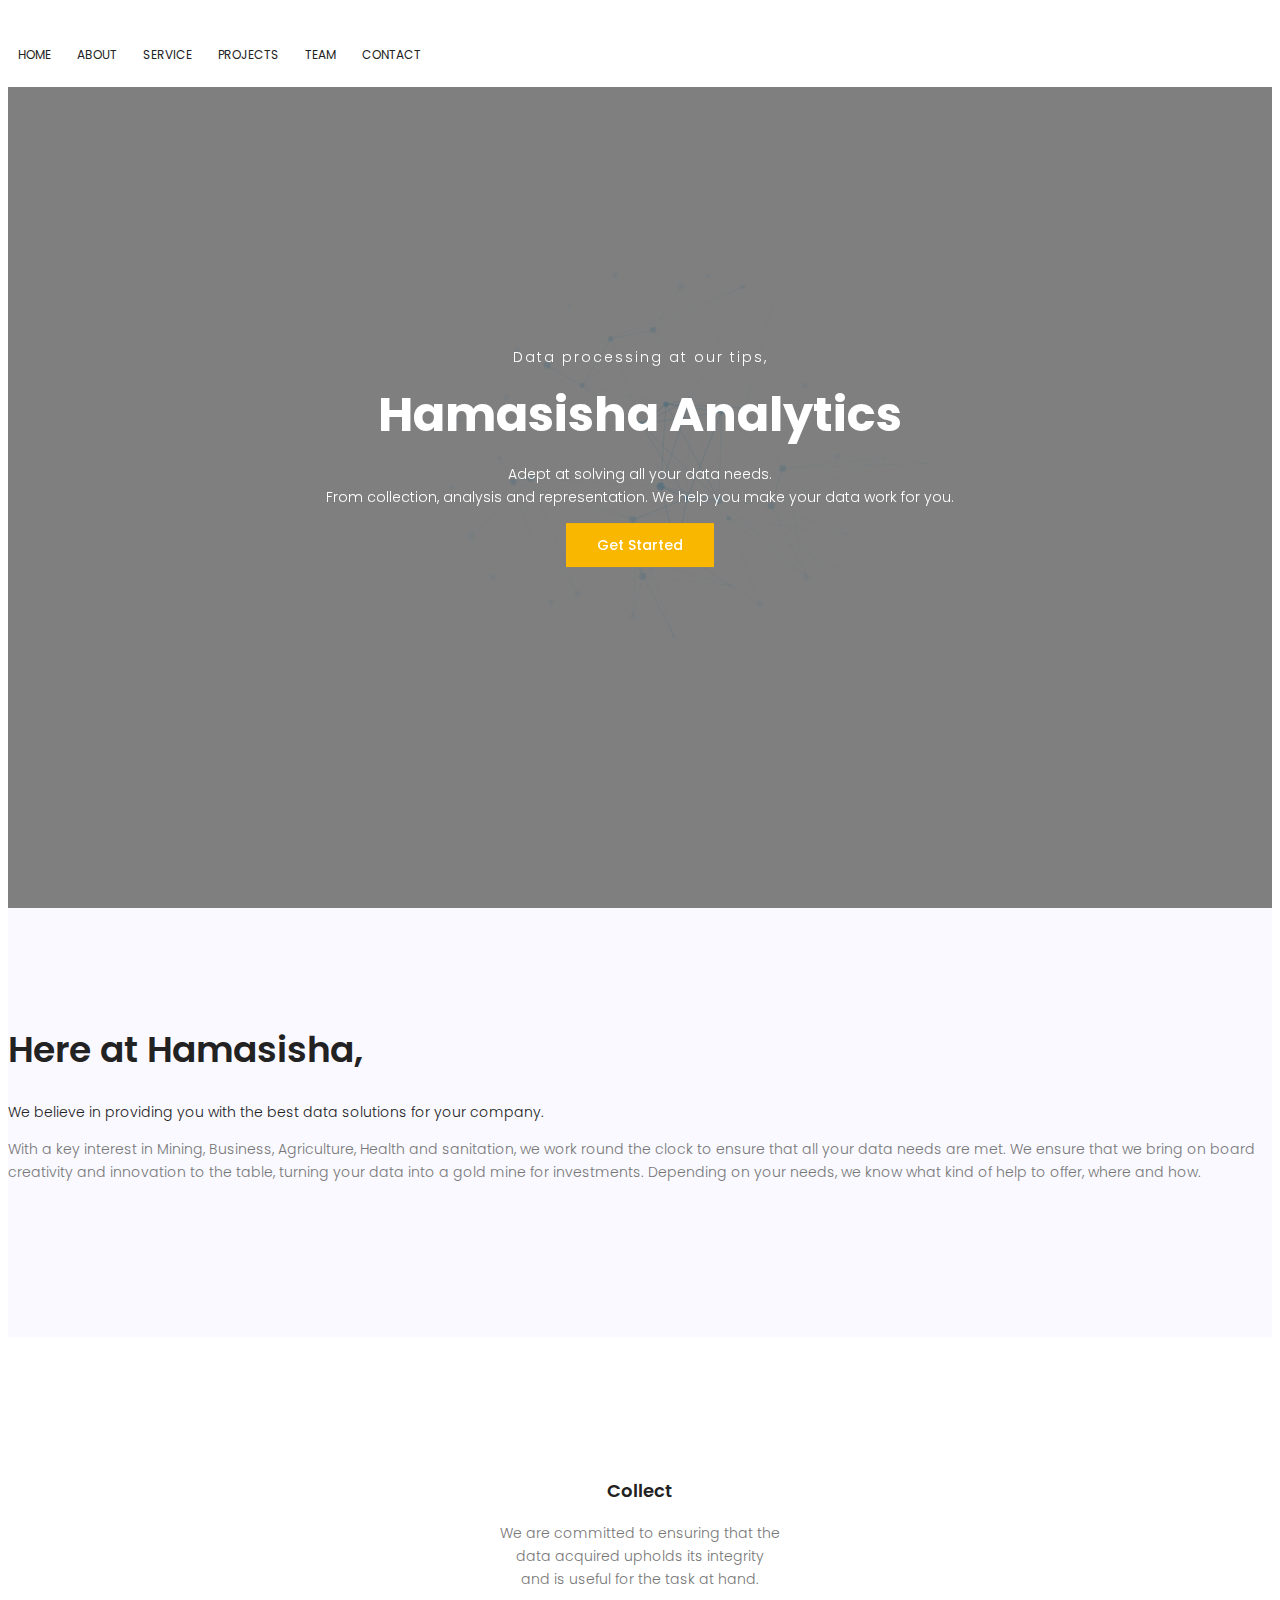
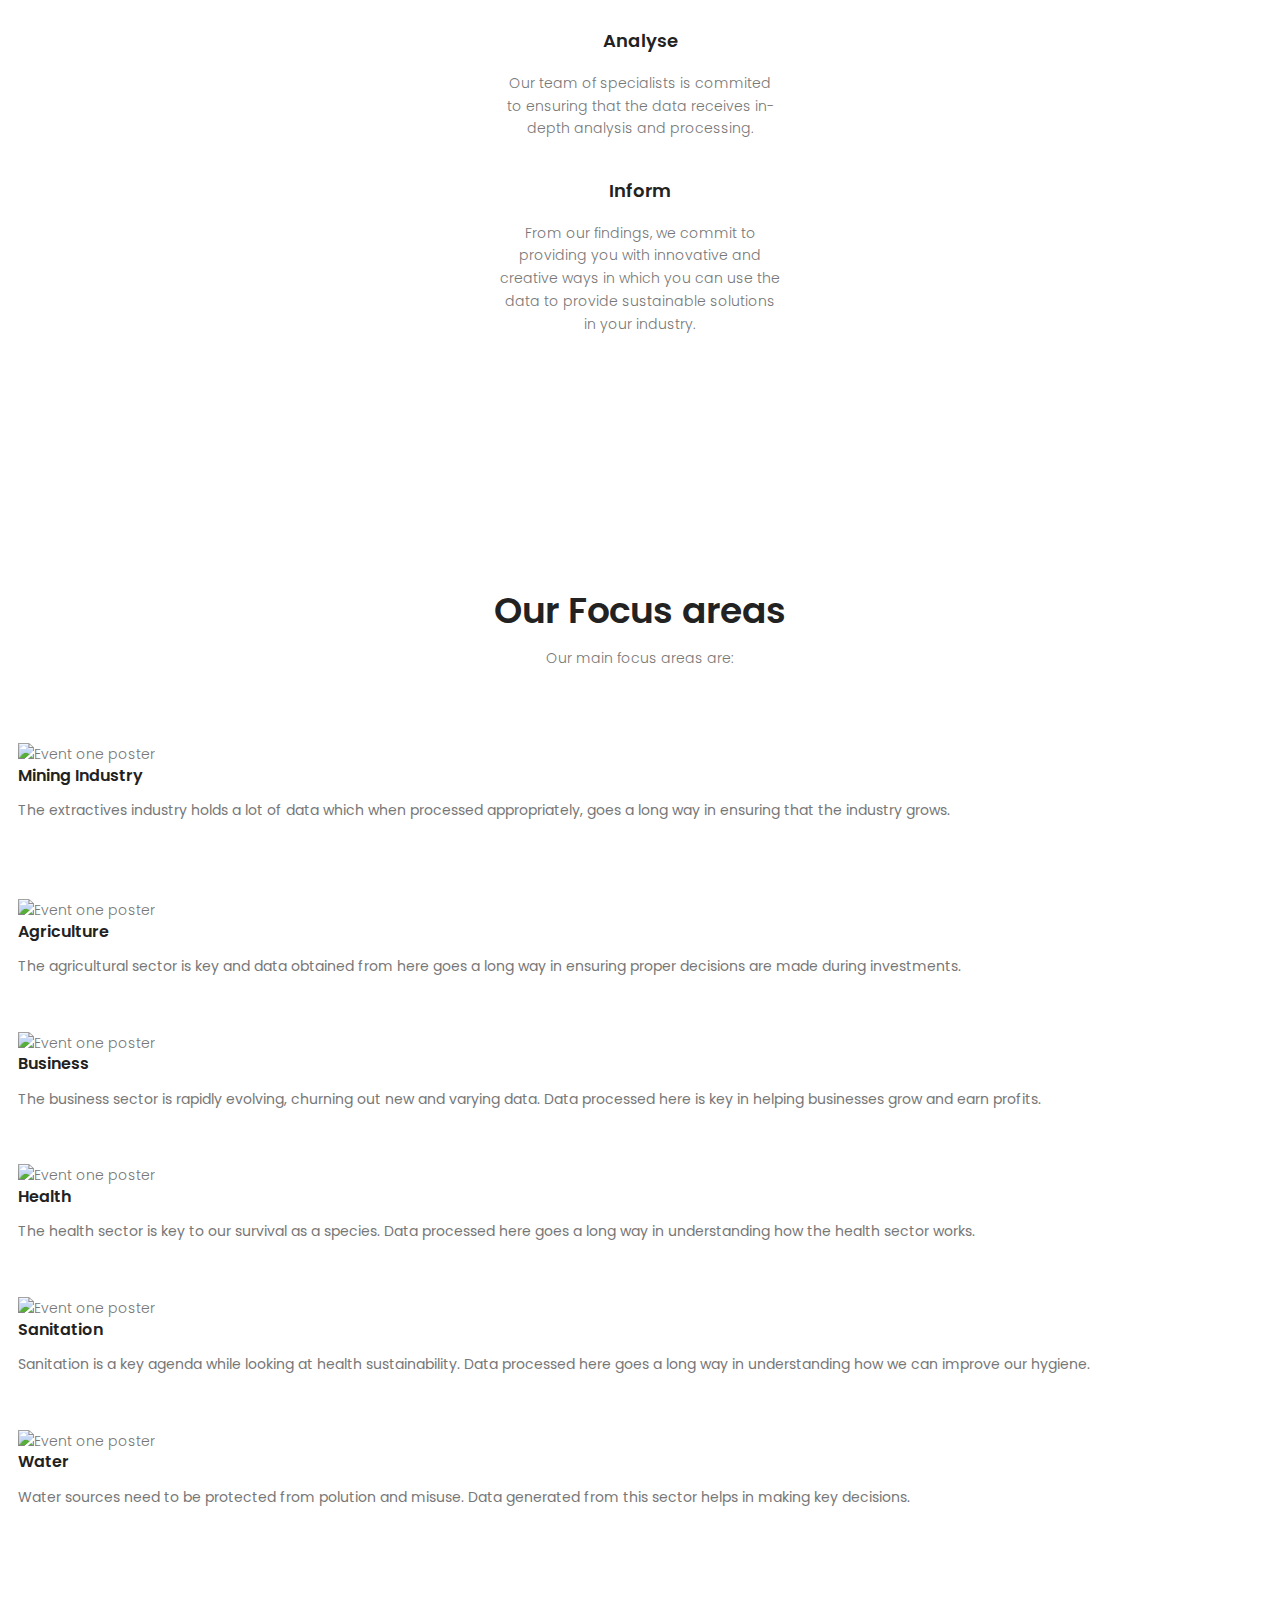
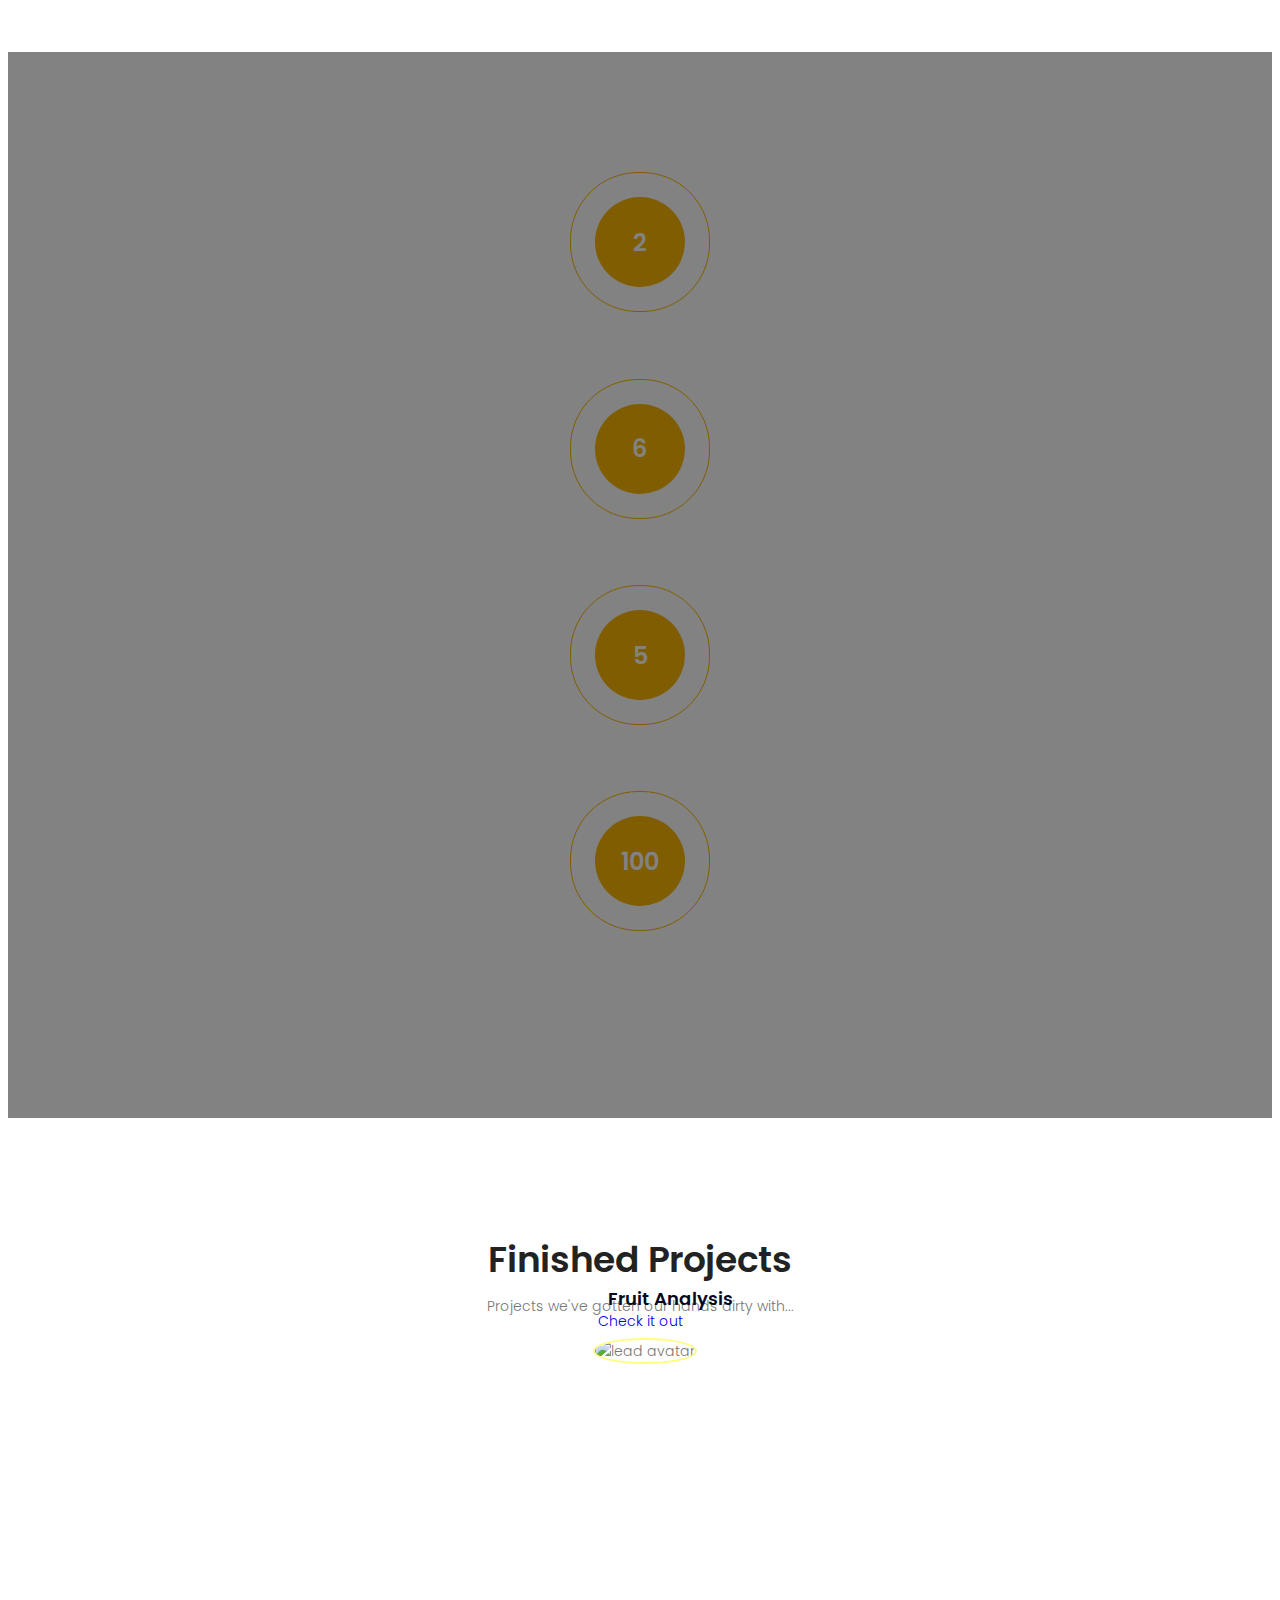
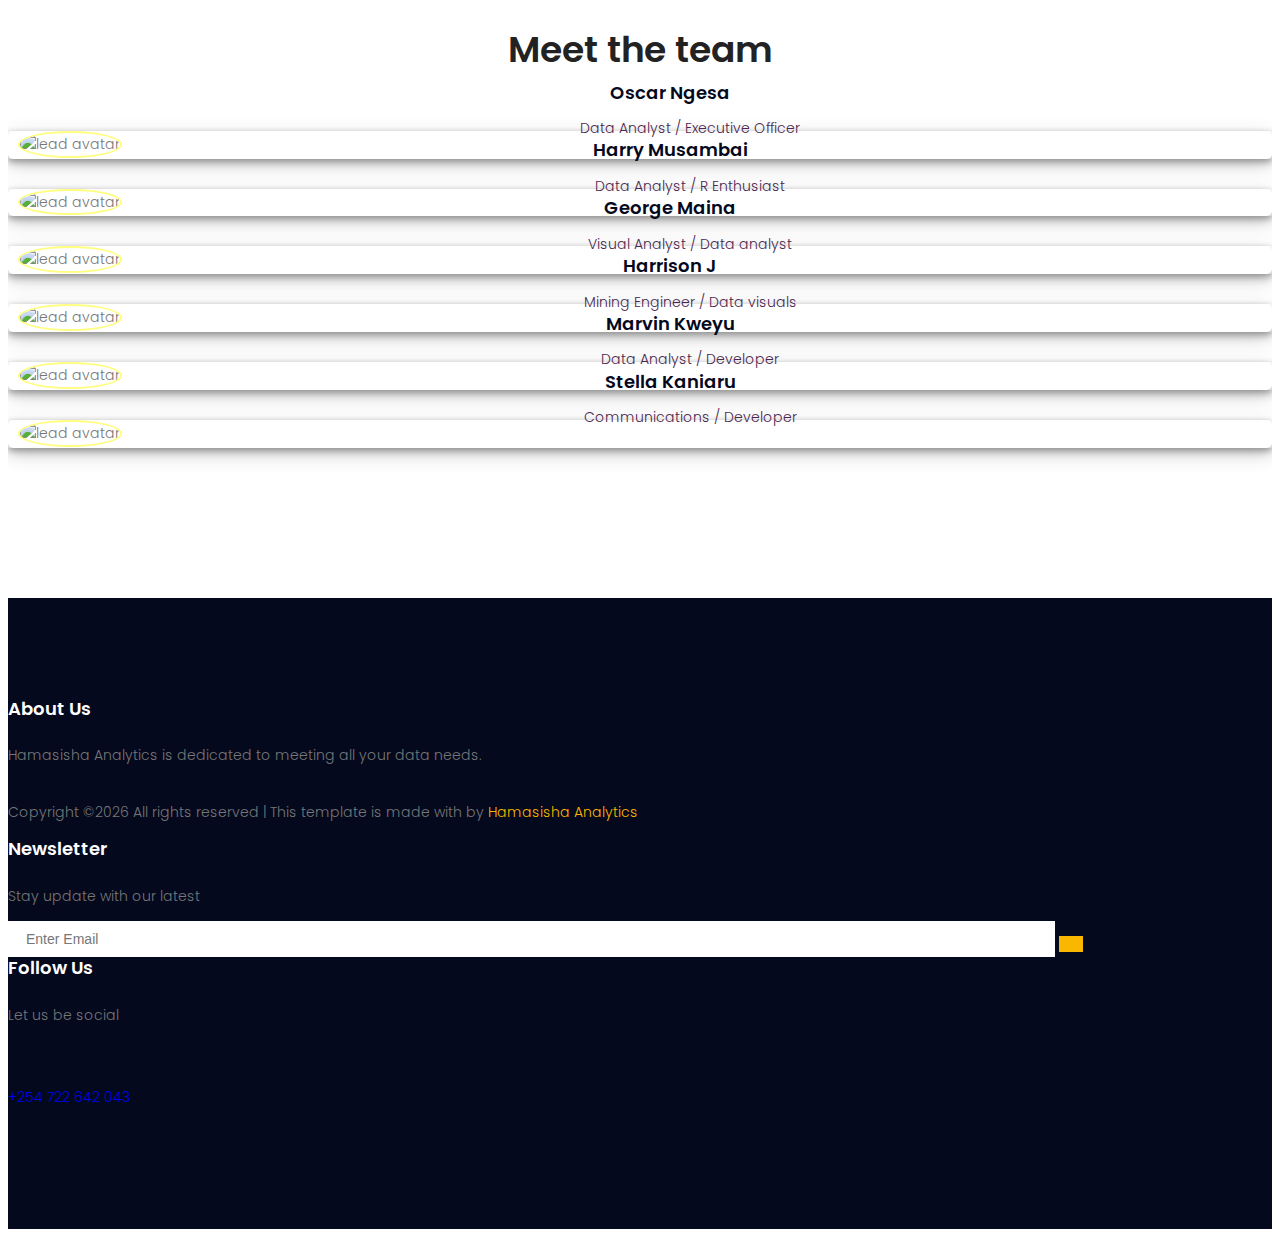
==== commit 466ce77d: "Added projects dummy site" ====
--- a/index.html
+++ b/index.html
@@ -309,6 +309,25 @@
 							<h1 class="mb-10">Finished Projects</h1>
 							<p>
 								Projects we've gotten our hands dirty with...
+
+								
+                                  <div class="col-md-4 col-12">
+                                <div class="card event-card">
+                                    <div class="card hovercard">
+                                        <div class="avatar">
+                                            <img id="ycol" src="img/fruits.jpg" alt="lead avatar">
+                                        </div>
+                                        <div class="info">
+                                            <div class="title">
+                                                <h5>Fruit Analysis</h5>
+                                               <a href="trial1.html">Check it out</a>
+                                            </div>
+                                        </div>
+                                    </div>
+                                </div>
+                            </div>
+
+                                   
 							</p>
 						</div>
 					</div>
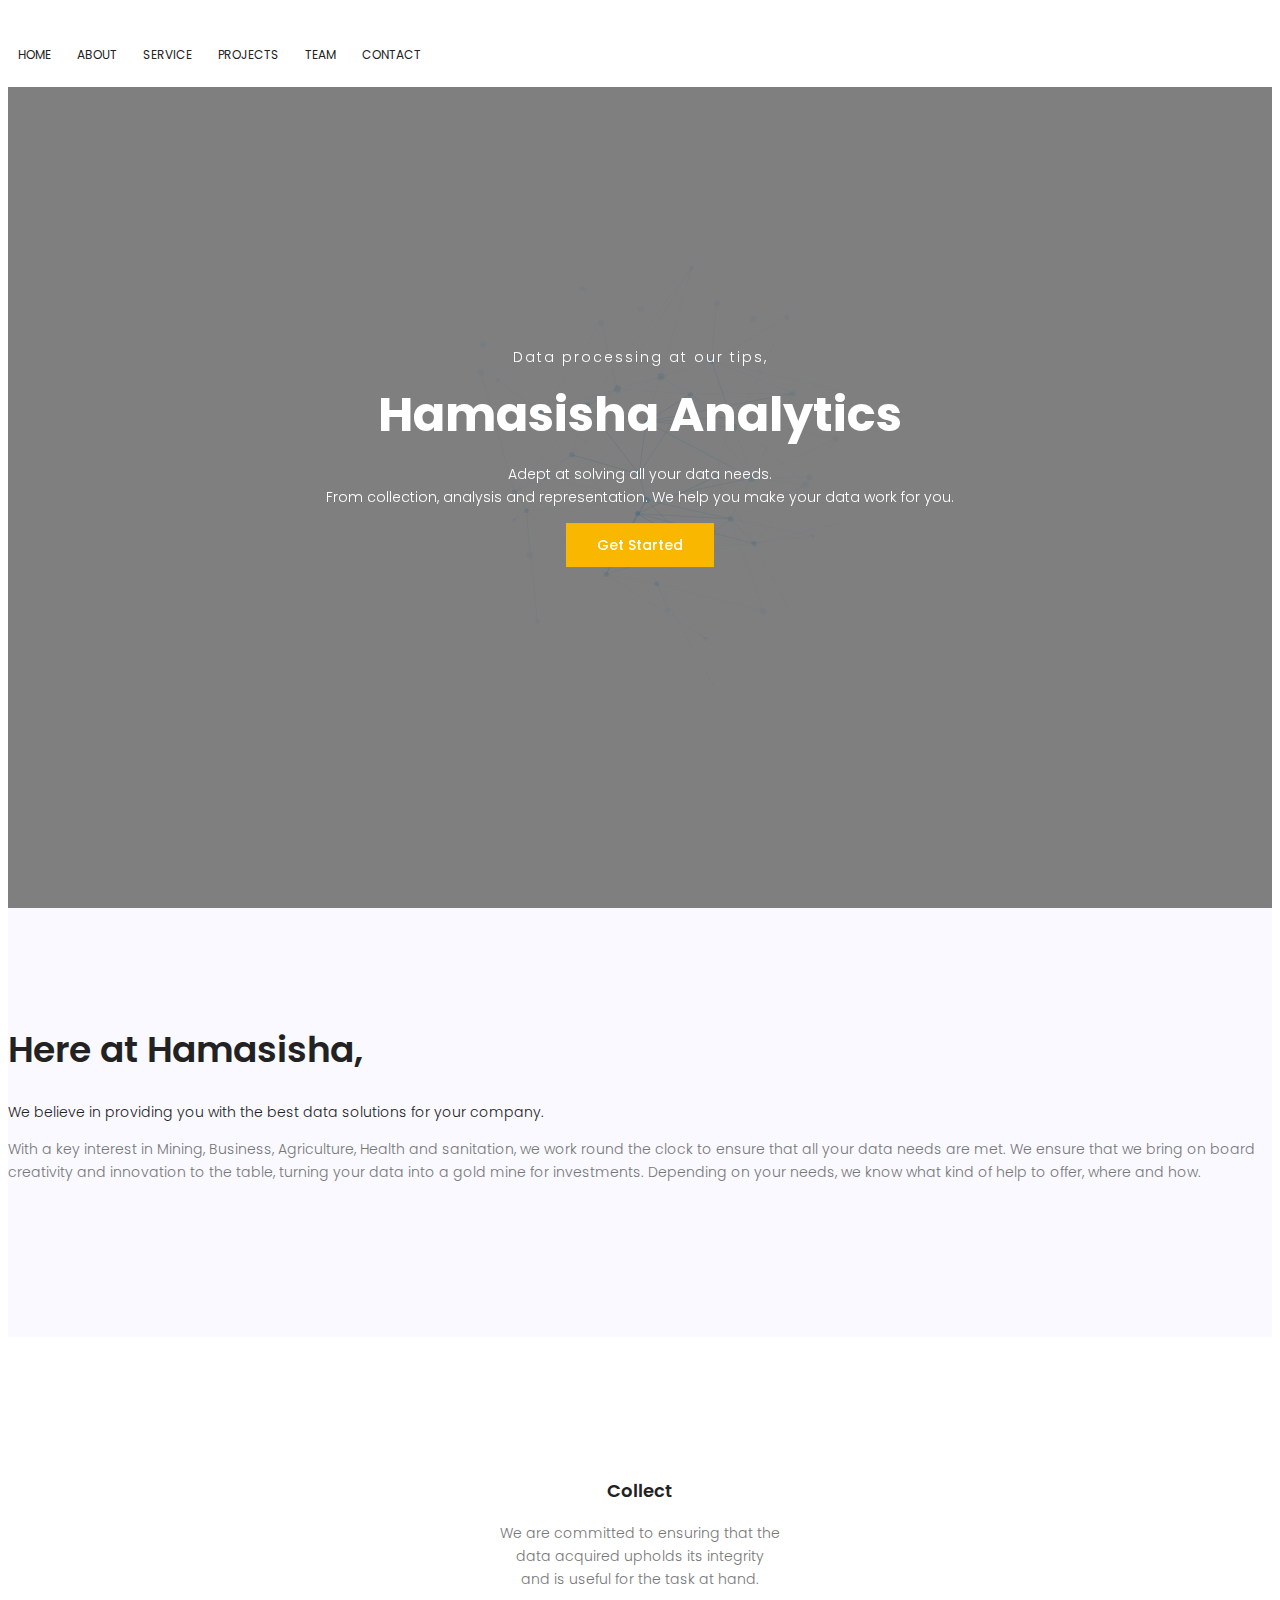
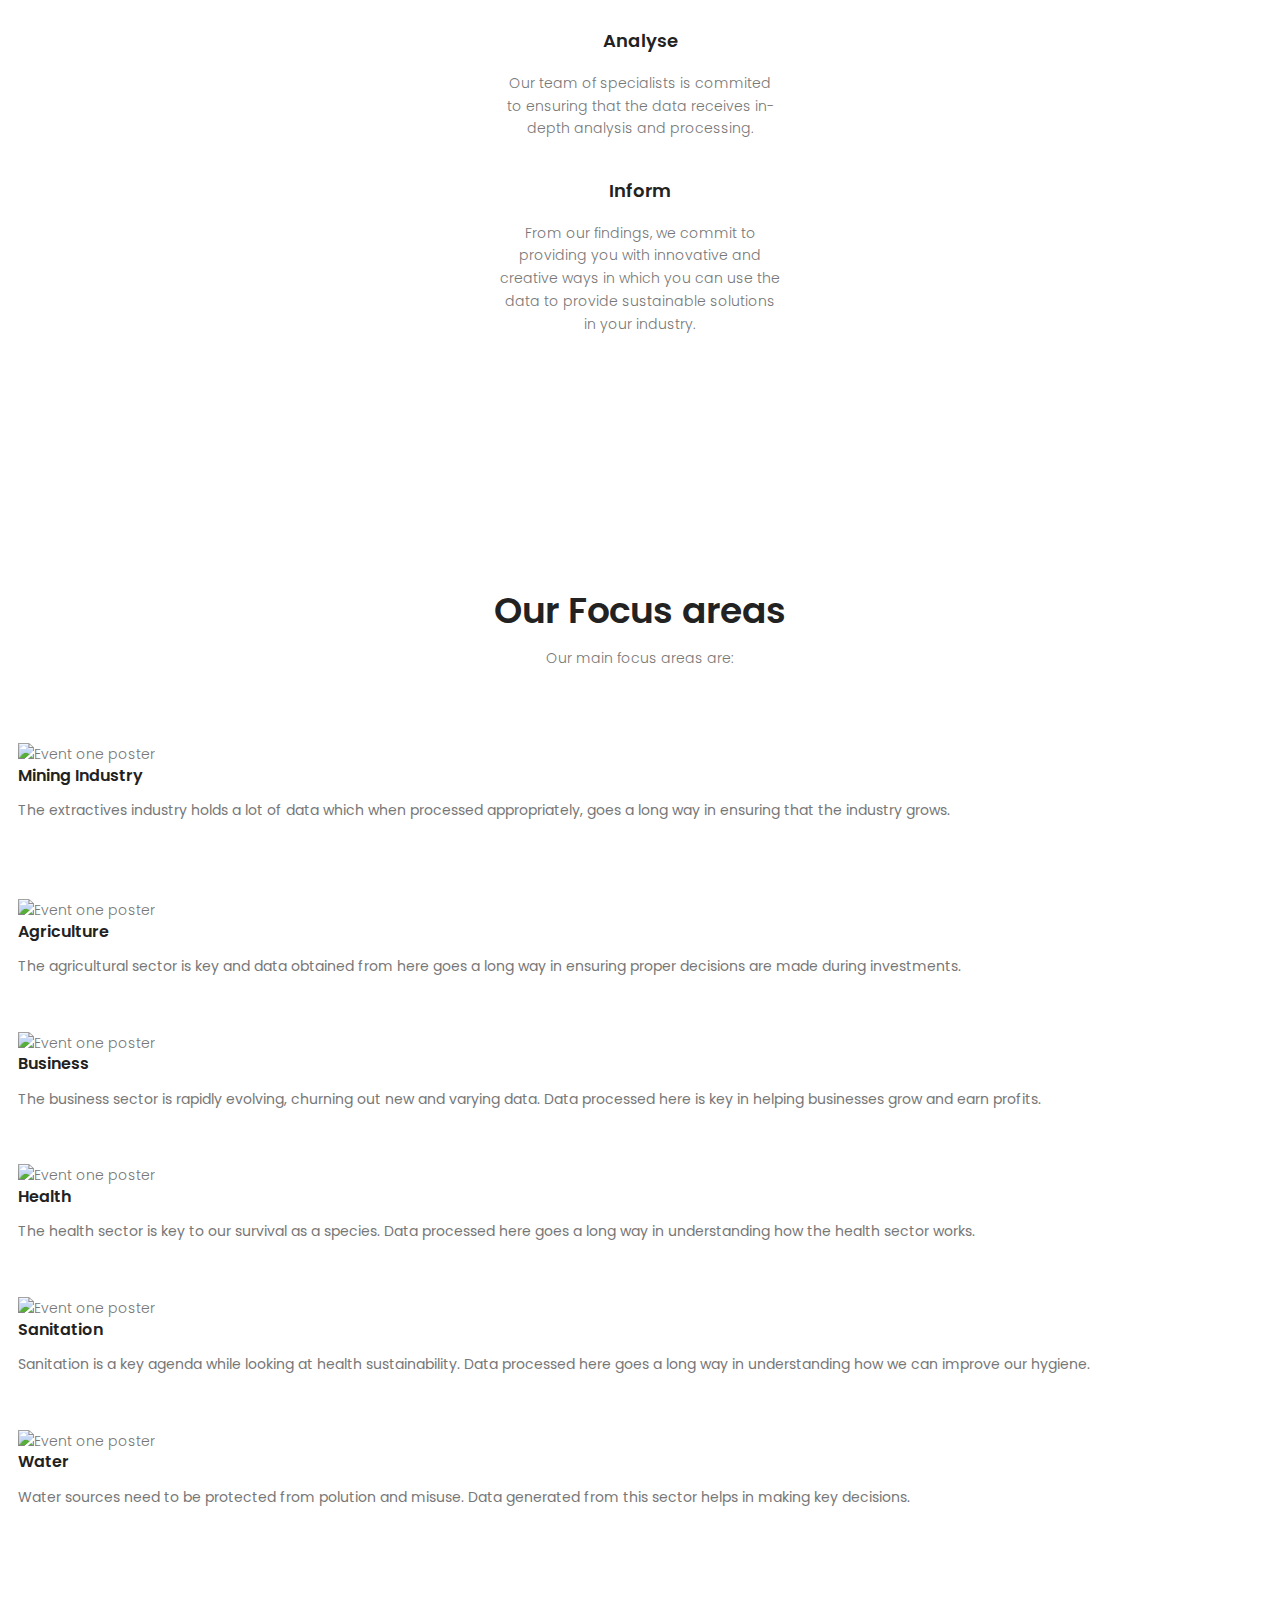
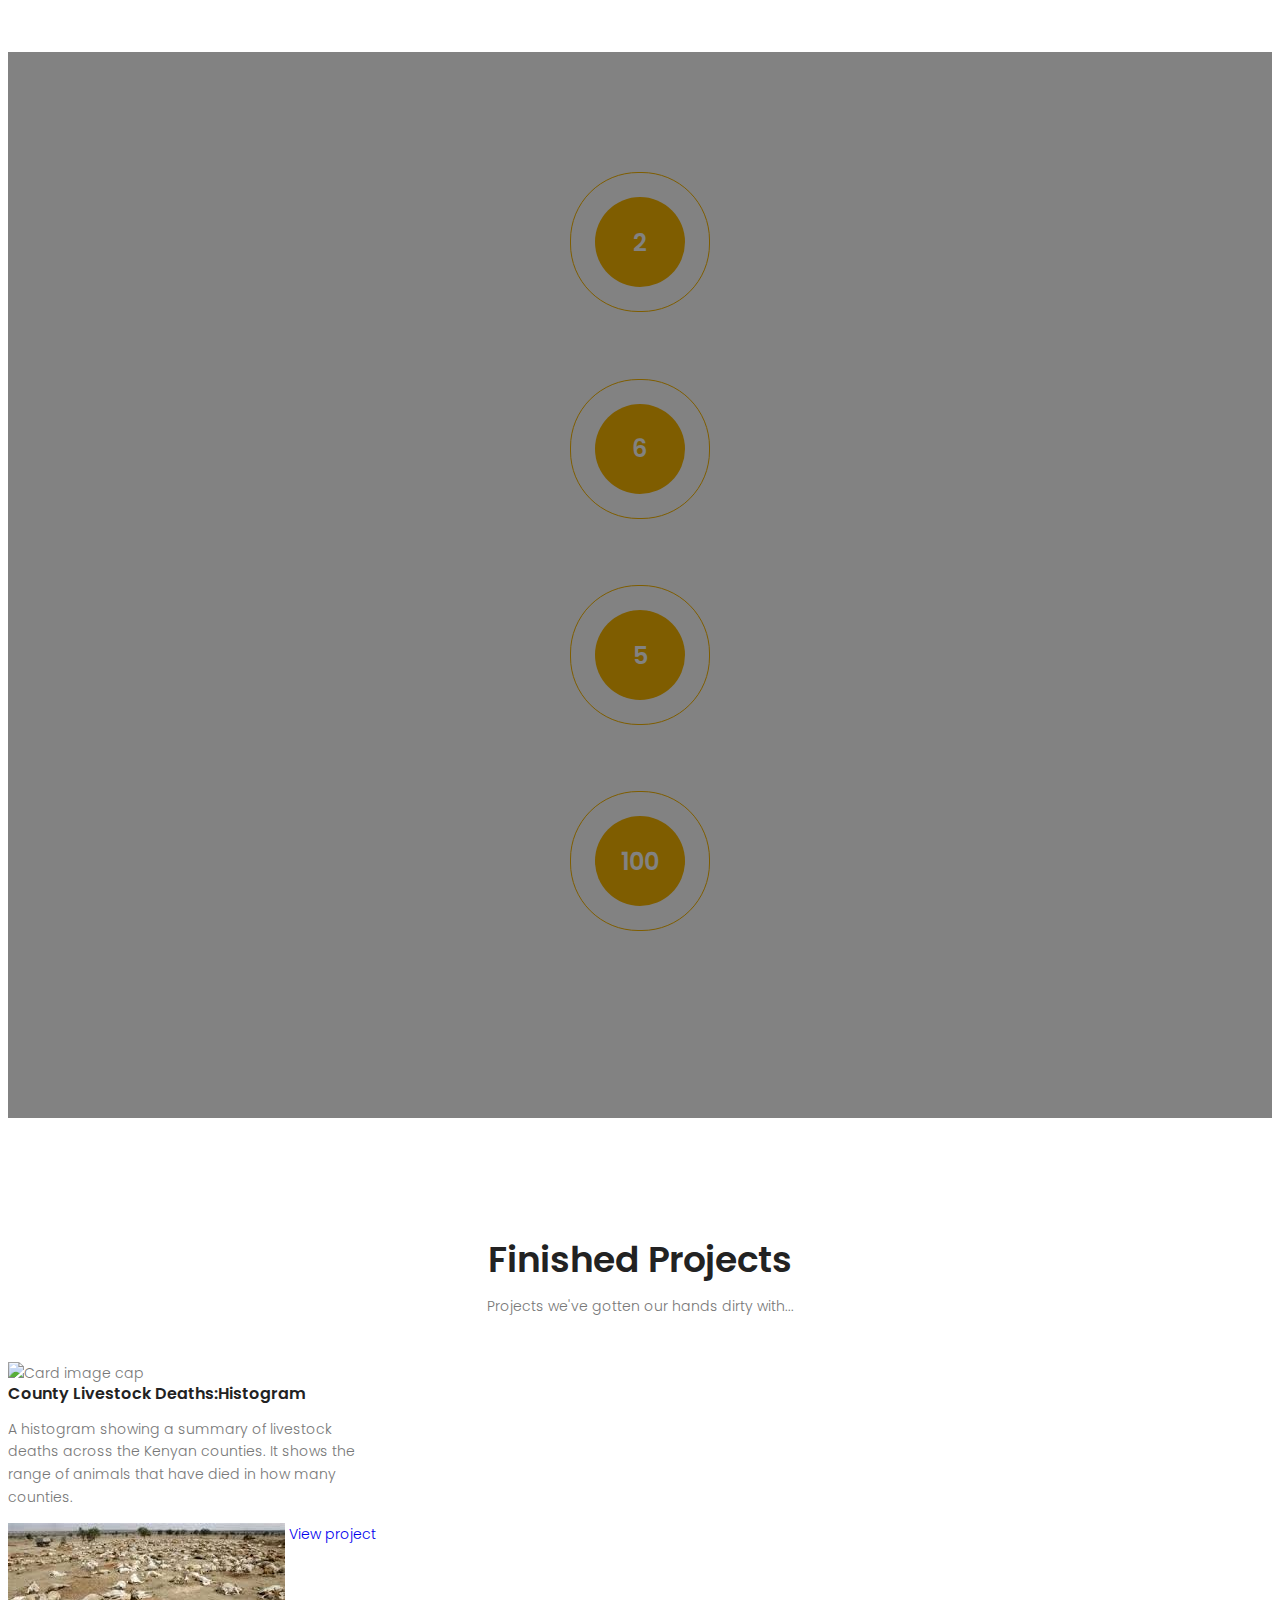
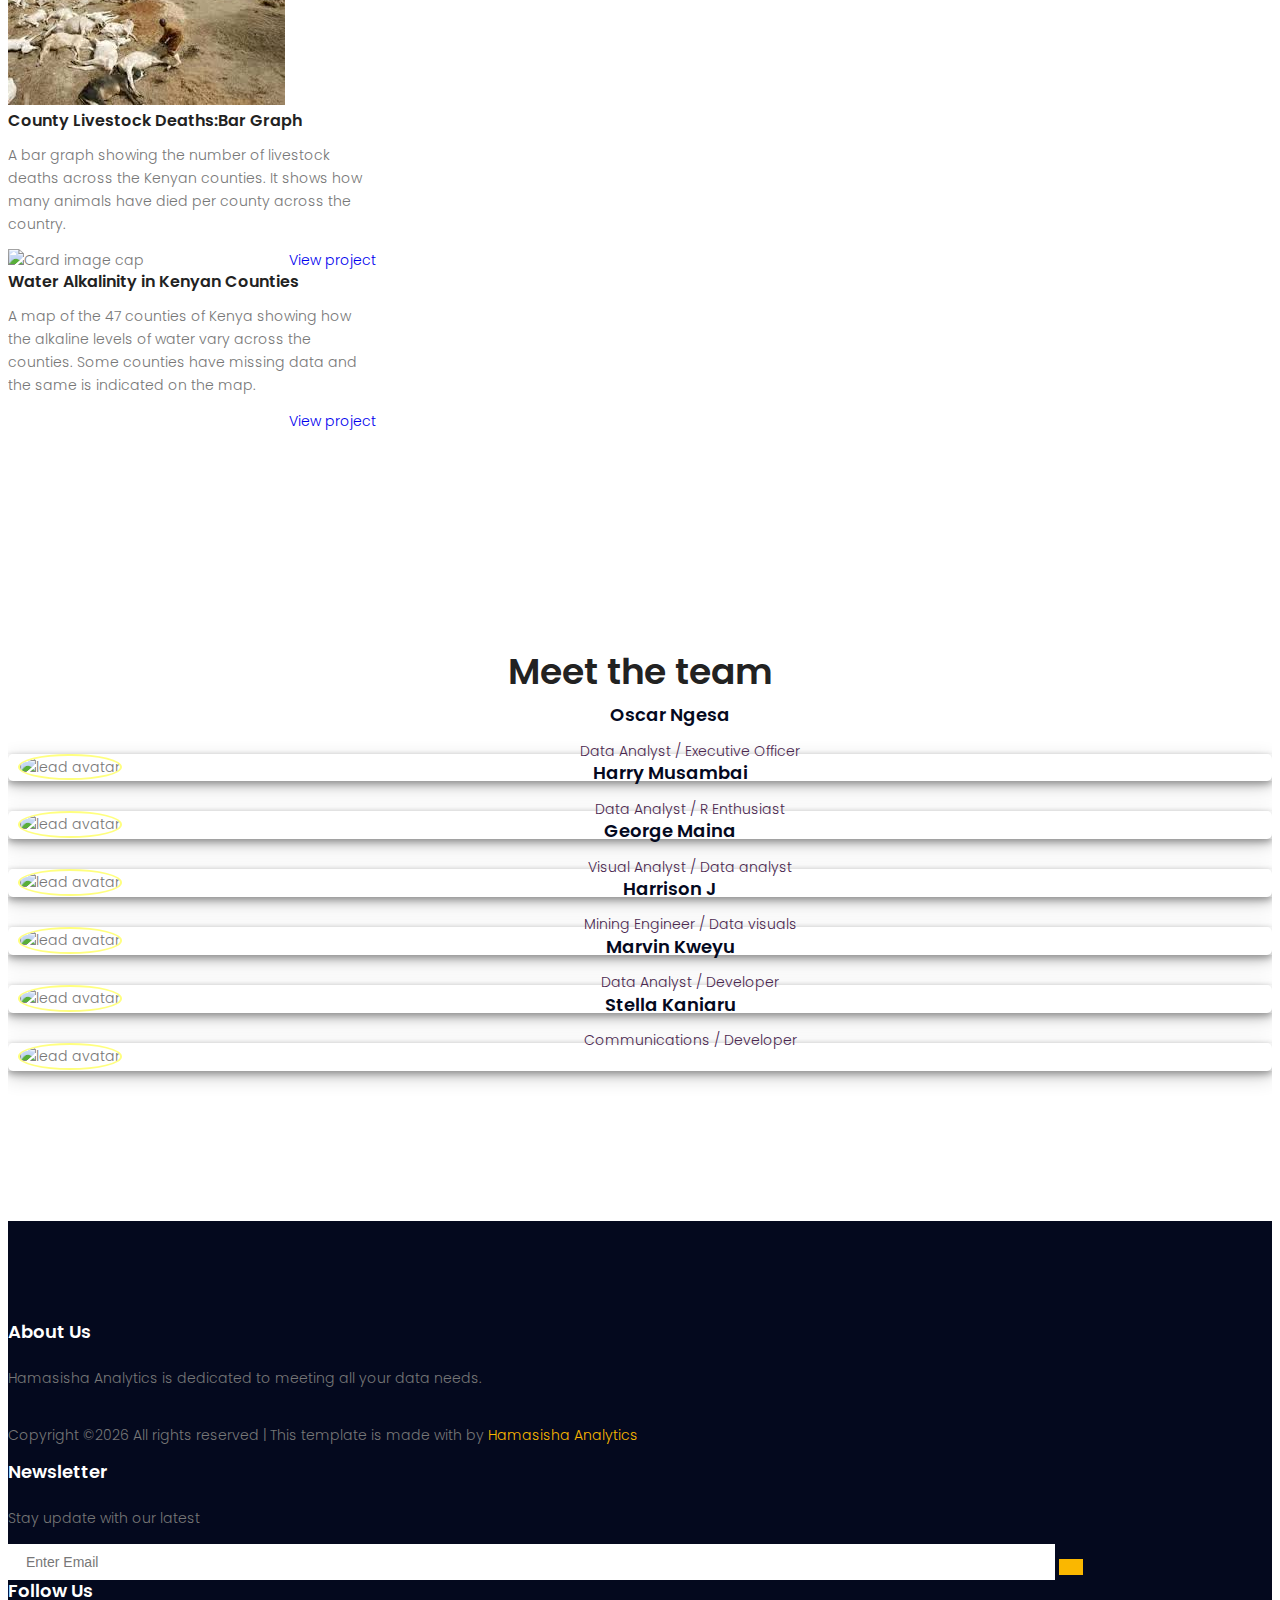
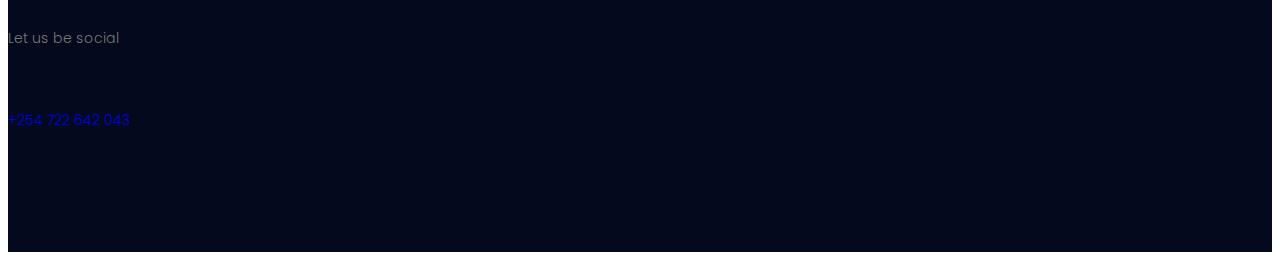
==== commit 57a81f31: "Organized the web files." ====
--- a/index.html
+++ b/index.html
@@ -5,10 +5,10 @@
 		<meta name="viewport" content="width=device-width,initial-scale=1,maximum-scale=1,user-scalable=no">
 		<meta http-equiv="X-UA-Compatible" content="IE=edge,chrome=1">
 		<meta name="HandheldFriendly" content="true">
-		<!-- Favicon-->
-		<link rel="shortcut icon" href="img/fav.png">
+		<!-- site favicon -->
+		<link rel="icon" href="img/favicon.ico" type="image/ico"/>
 		<!-- Author Meta -->
-		<meta name="author" content="codepixer">
+		<meta name="author" content="Hamasisha">
 		<!-- Meta Description -->
 		<meta name="description" content="">
 		<!-- Meta Keyword -->
@@ -18,8 +18,7 @@
 		<!-- Site Title -->
 		<title>Hamasisha Analytics</title>
 
-		<!-- site favicon -->
-		<link rel="icon" href="img/favicon.ico" type="image/ico"/>
+		
 
 		<link href="https://fonts.googleapis.com/css?family=Poppins:100,200,400,300,500,600,700" rel="stylesheet">
 			<!--
@@ -43,7 +42,7 @@
 			    <div class="container main-menu">
 			    	<div class="row align-items-center justify-content-between d-flex">
 				      <div id="logo">
-				        <a href="index.html"><img src="img/logo1.png" alt="" title="" /></a>
+				        <a href="index.html"><img src="img/logo3.png" alt="" title="" /></a>
 				      </div>
 				      <nav id="nav-menu-container">
 				        <ul class="nav-menu">
@@ -309,24 +308,47 @@
 							<h1 class="mb-10">Finished Projects</h1>
 							<p>
 								Projects we've gotten our hands dirty with...
+							</p>
+						</div>
+					</div>
+				</div>
+
 
 								
-                                  <div class="col-md-4 col-12">
-                                <div class="card event-card">
-                                    <div class="card hovercard">
-                                        <div class="avatar">
-                                            <img id="ycol" src="img/fruits.jpg" alt="lead avatar">
-                                        </div>
-                                        <div class="info">
-                                            <div class="title">
-                                                <h5>Fruit Analysis</h5>
-                                               <a href="trial1.html">Check it out</a>
-                                            </div>
-                                        </div>
-                                    </div>
-                                </div>
-                            </div>
-
+        <div class="container">
+        <div class="row">
+            <div class="col-md-4 col-12">
+                <div class="card project-card" style="width: 23rem;">
+                    <img alt="Card image cap" class="card-img-top" src="img/livestock.jpg">
+                    <div class="card-body">
+                        <h5 class="card-title">County Livestock Deaths:Histogram</h5>
+                        <p class="card-text">A histogram showing a summary of livestock deaths across the Kenyan counties. It shows the range of animals that have died in how many counties.</p>
+                        <a class="btn btn-primary float-right" href="projects/livestock.html">View project</a>
+                    </div>
+                </div>
+            </div>
+            <div class="col-md-4 col-12">
+                <div class="card project-card" style="width: 23rem;">
+                    <img alt="Card image cap" class="card-img-top" src="img/livestock2.jpg">
+                    <div class="card-body">
+                        <h5 class="card-title">County Livestock Deaths:Bar Graph</h5>
+                        <p class="card-text">A bar graph showing the number of livestock deaths across the Kenyan counties. It shows how many animals have died per county across the country.</p>
+                        <a class="btn btn-primary float-right" href="projects/livestockbar.html">View project</a>
+                    </div>
+                </div>
+            </div>
+            <div class="col-md-4 col-12">
+                <div class="card project-card" style="width: 23rem;">
+                    <img alt="Card image cap" class="card-img-top" src="img/water.jpeg">
+                    <div class="card-body">
+                        <h5 class="card-title">Water Alkalinity in Kenyan Counties</h5>
+                        <p class="card-text">A map of the 47 counties of Kenya showing how the alkaline levels of water vary across the counties. Some counties have missing data and the same is indicated on the map.</p>
+                        <a class="btn btn-primary float-right" href="projects/alkaline.html">View project</a>
+                    </div>
+                </div>
+            </div>
+        </div>
+    </div>
                                    
 							</p>
 						</div>
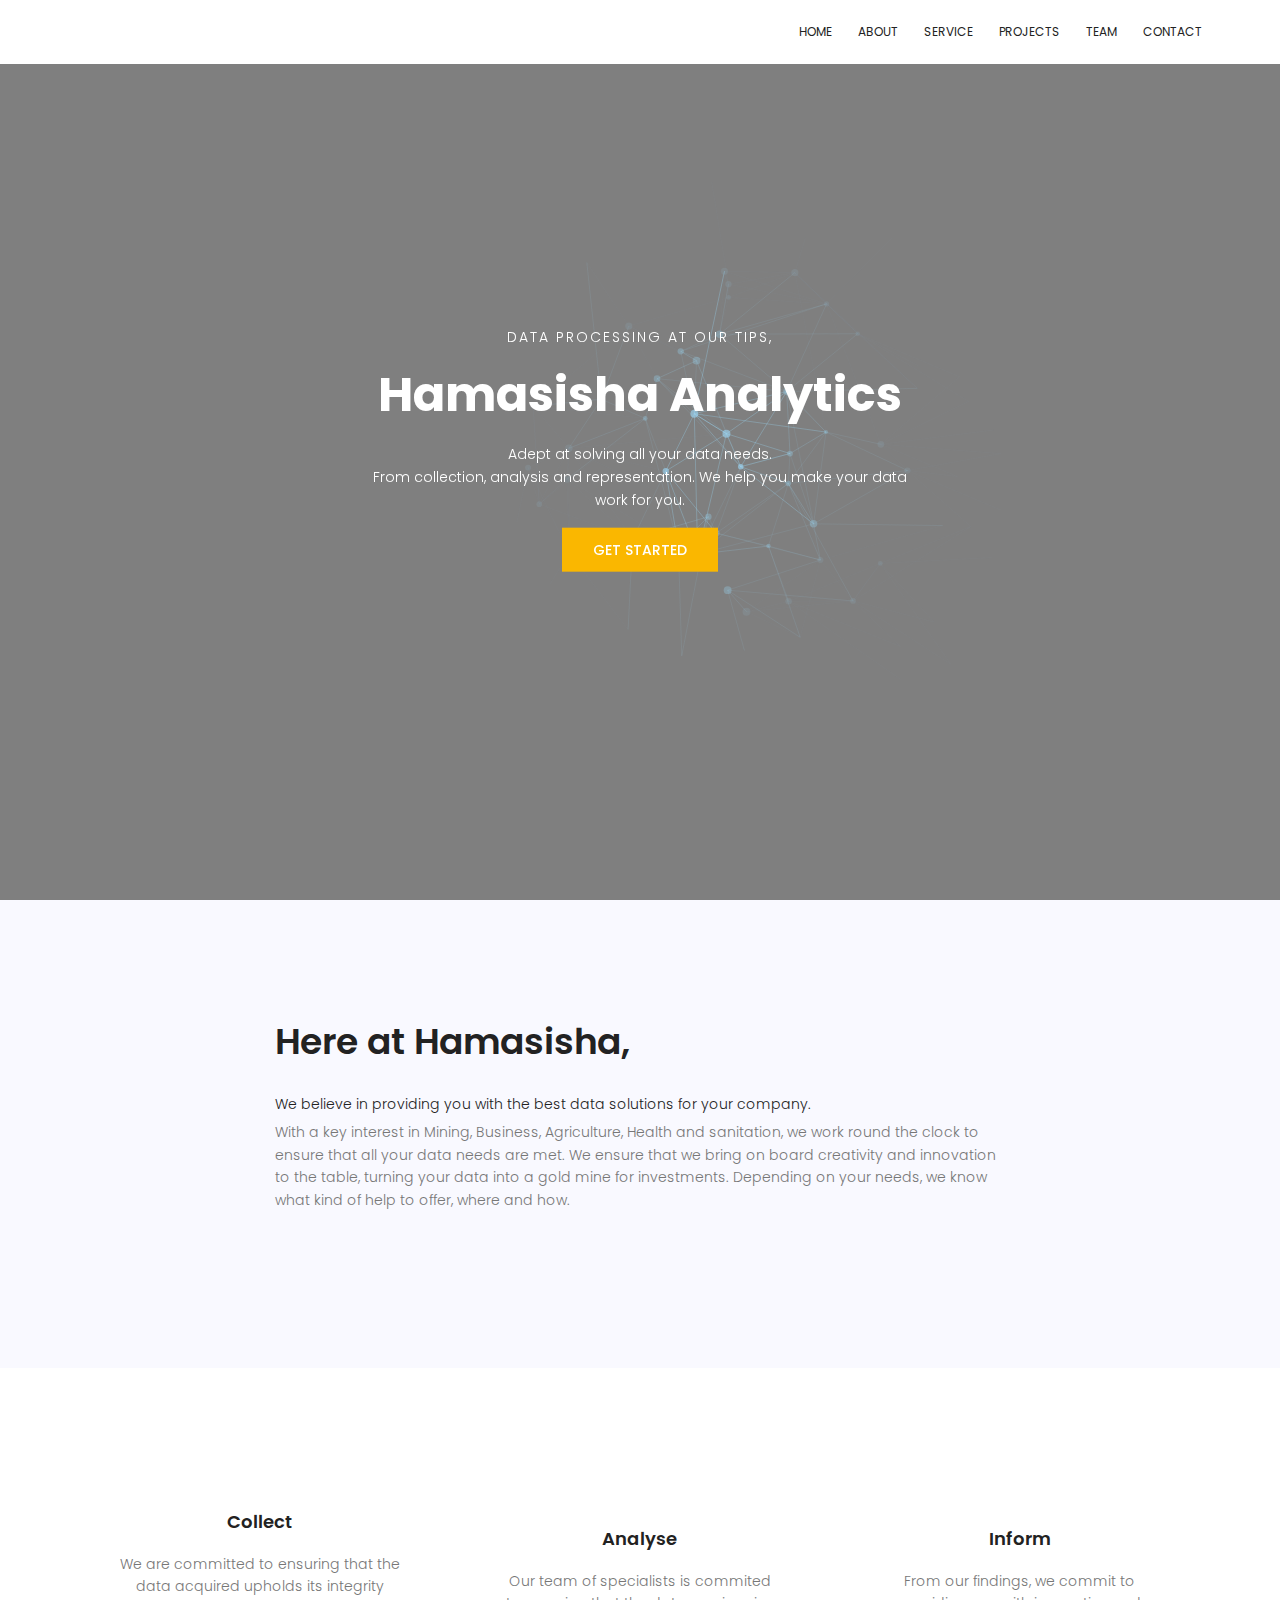
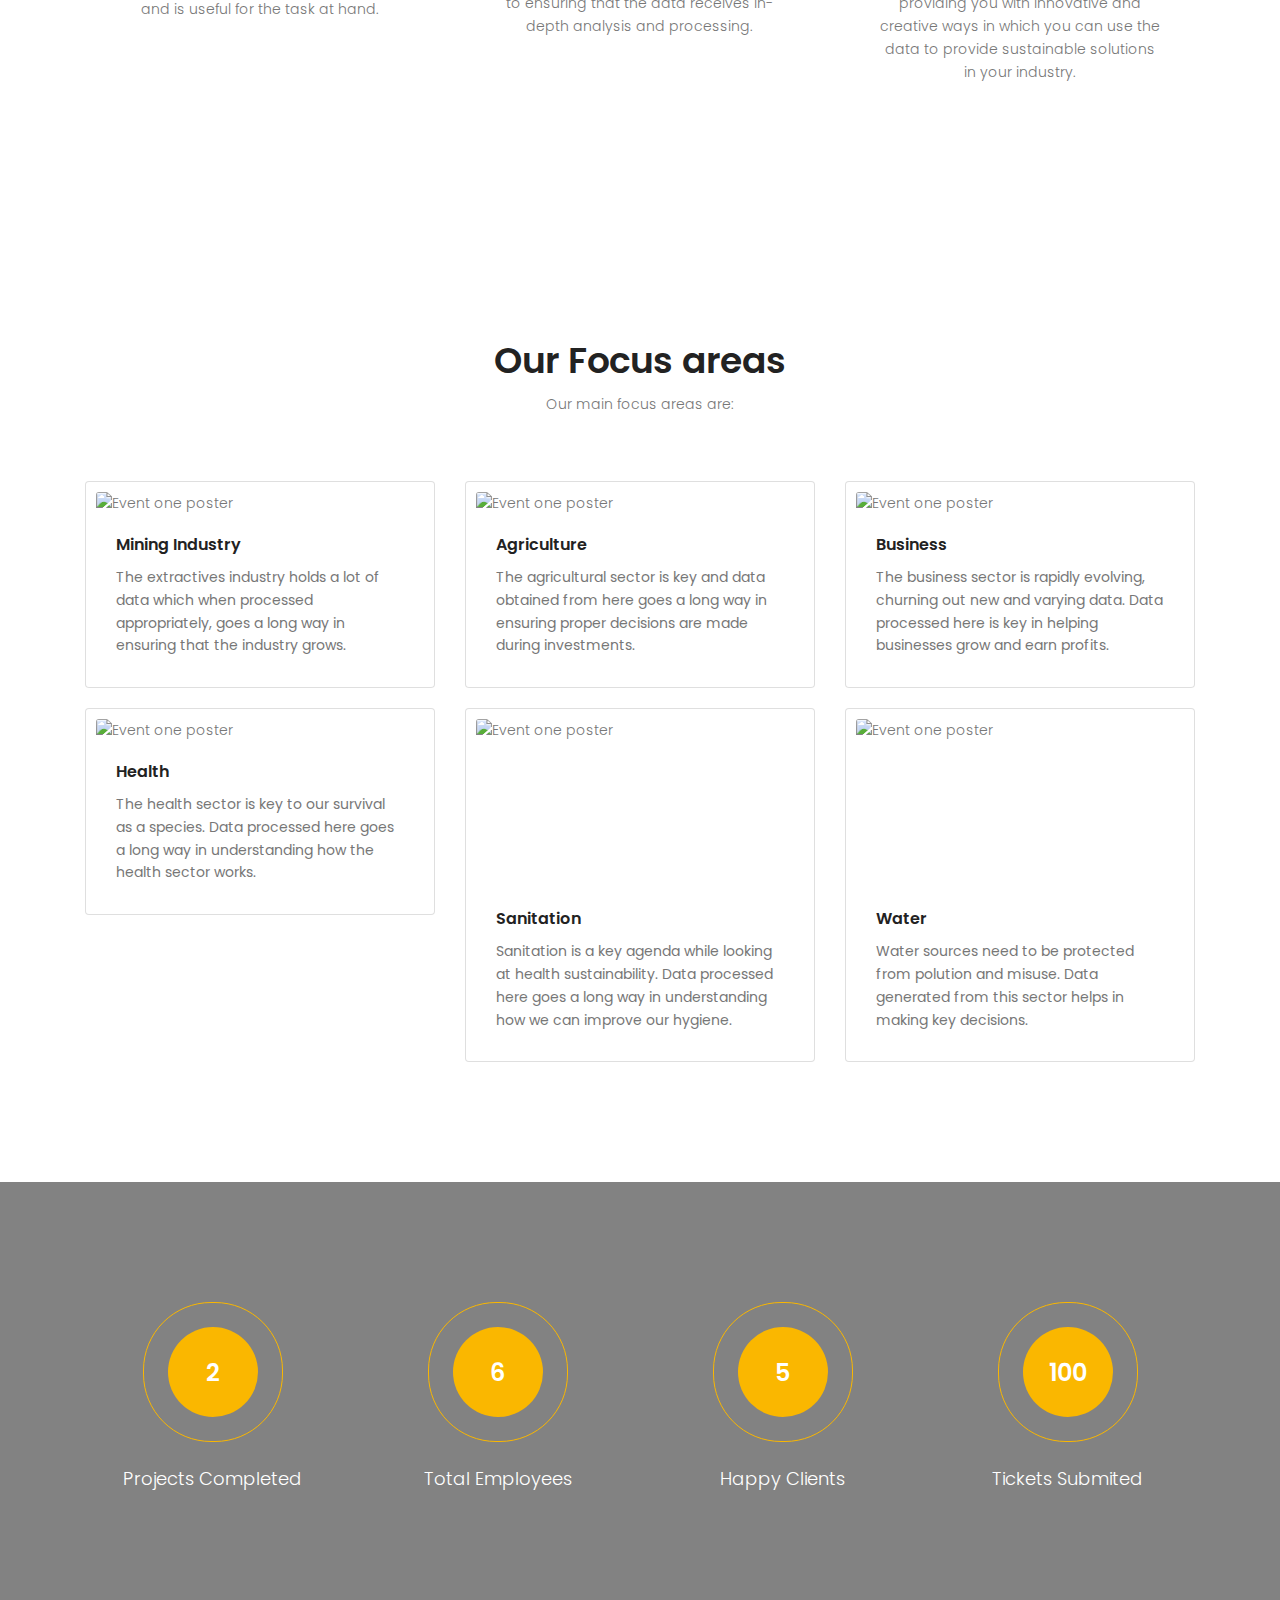
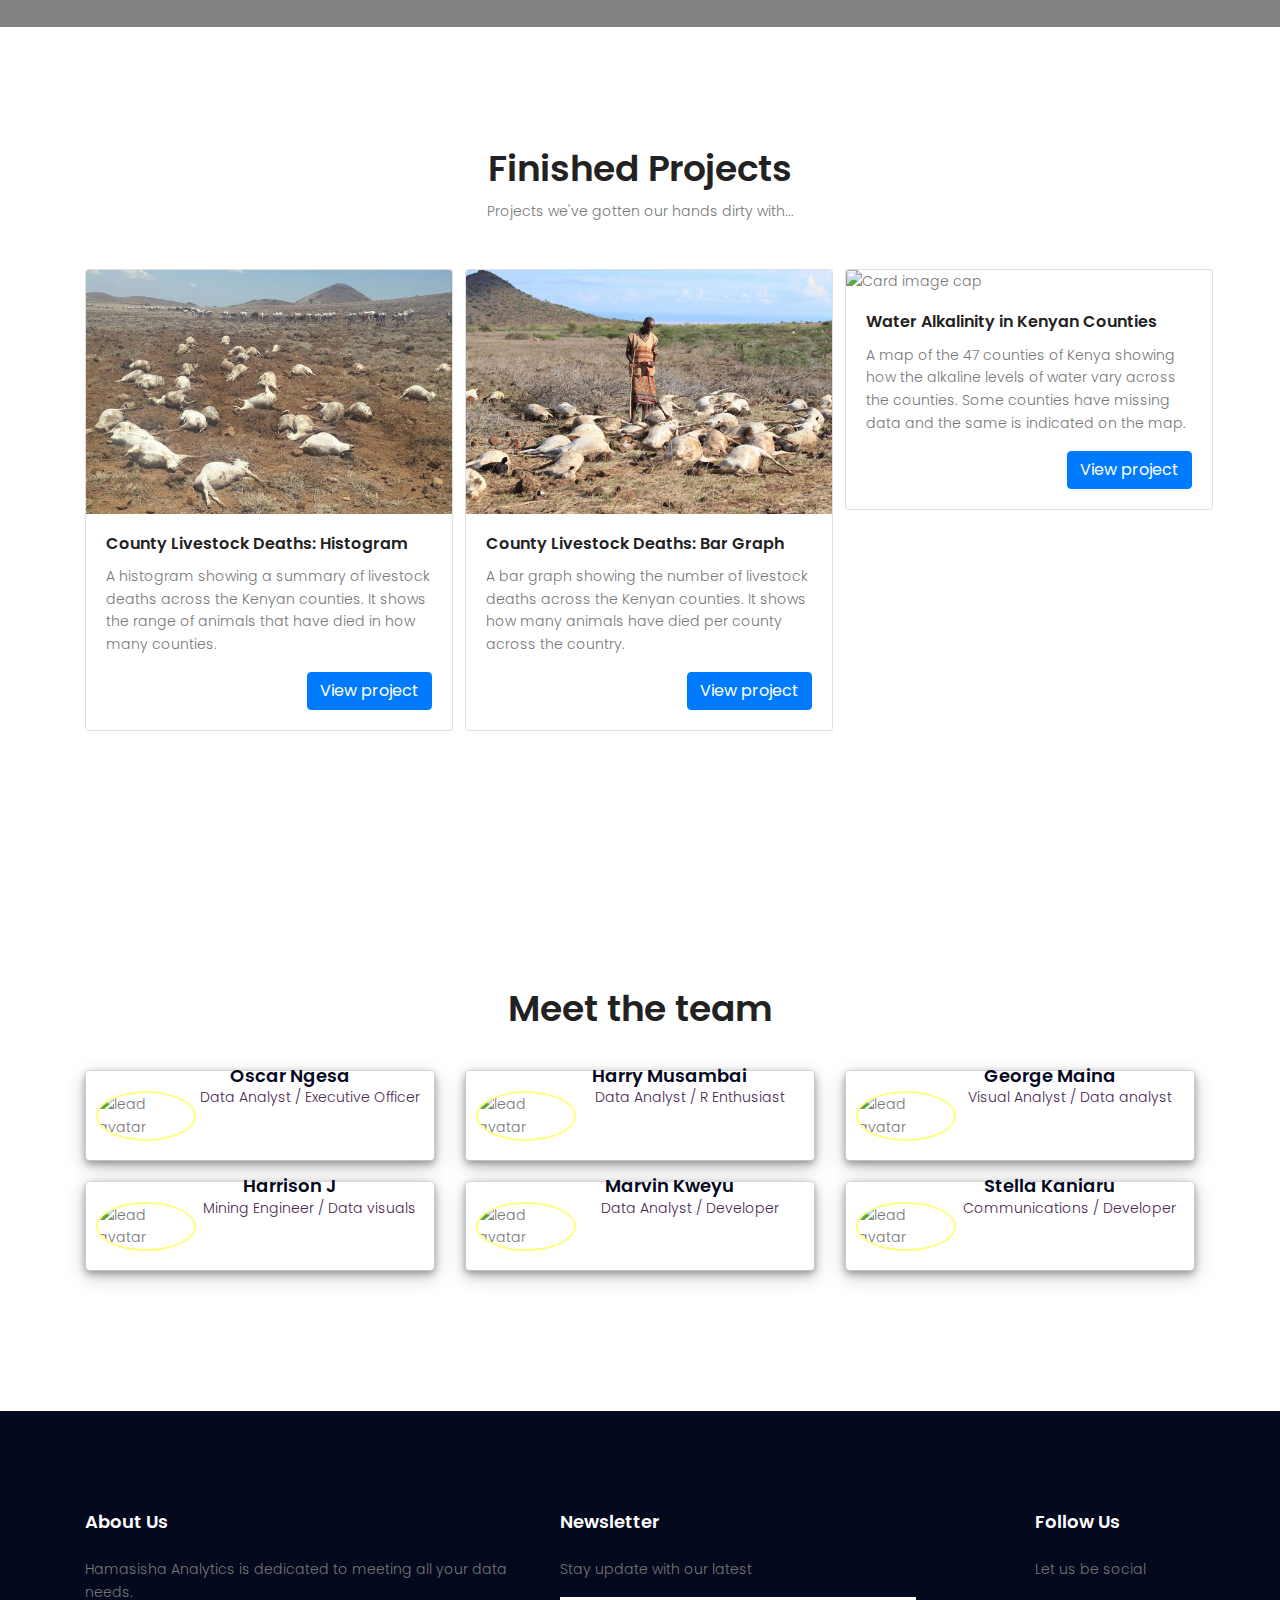
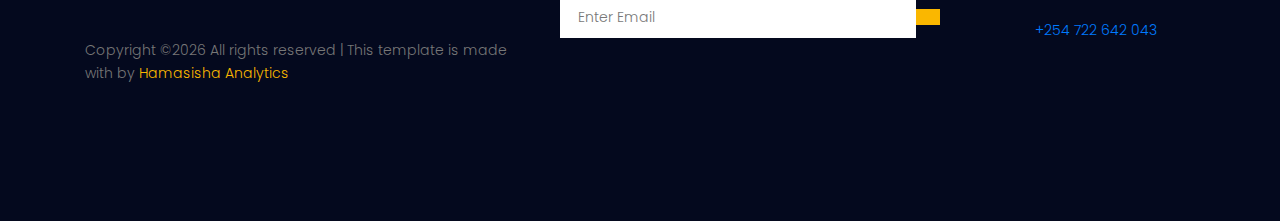
==== commit 559adc48: "Added styling to project cards and edited contacts" ====
--- a/index.html
+++ b/index.html
@@ -18,12 +18,13 @@
 		<!-- Site Title -->
 		<title>Hamasisha Analytics</title>
 
-		
+
 
 		<link href="https://fonts.googleapis.com/css?family=Poppins:100,200,400,300,500,600,700" rel="stylesheet">
 			<!--
 			CSS
 			============================================= -->
+            <link rel="stylesheet" href="css/custom-project.css">
 			<link rel="stylesheet" href="css/linearicons.css">
 			<link rel="stylesheet" href="css/font-awesome.min.css">
 			<link rel="stylesheet" href="css/bootstrap.css">
@@ -32,8 +33,8 @@
 			<link rel="stylesheet" href="css/hexagons.min.css">
 			<link rel="stylesheet" href="css/animate.min.css">
 			<link rel="stylesheet" href="css/owl.carousel.css">
-			<link rel="stylesheet" href="css/main.css">
-
+            <link rel="stylesheet" href="css/main.css">
+           
 			 <link rel="stylesheet" href="https://use.fontawesome.com/releases/v5.2.0/css/all.css" integrity="sha384-hWVjflwFxL6sNzntih27bfxkr27PmbbK/iSvJ+a4+0owXq79v+lsFkW54bOGbiDQ"
         crossorigin="anonymous">
 		</head>
@@ -314,14 +315,14 @@
 				</div>
 
 
-								
+
         <div class="container">
         <div class="row">
             <div class="col-md-4 col-12">
                 <div class="card project-card" style="width: 23rem;">
                     <img alt="Card image cap" class="card-img-top" src="img/livestock.jpg">
                     <div class="card-body">
-                        <h5 class="card-title">County Livestock Deaths:Histogram</h5>
+                        <h5 class="card-title">County Livestock Deaths: Histogram</h5>
                         <p class="card-text">A histogram showing a summary of livestock deaths across the Kenyan counties. It shows the range of animals that have died in how many counties.</p>
                         <a class="btn btn-primary float-right" href="projects/livestock.html">View project</a>
                     </div>
@@ -331,7 +332,7 @@
                 <div class="card project-card" style="width: 23rem;">
                     <img alt="Card image cap" class="card-img-top" src="img/livestock2.jpg">
                     <div class="card-body">
-                        <h5 class="card-title">County Livestock Deaths:Bar Graph</h5>
+                        <h5 class="card-title">County Livestock Deaths: Bar Graph</h5>
                         <p class="card-text">A bar graph showing the number of livestock deaths across the Kenyan counties. It shows how many animals have died per county across the country.</p>
                         <a class="btn btn-primary float-right" href="projects/livestockbar.html">View project</a>
                     </div>
@@ -349,7 +350,7 @@
             </div>
         </div>
     </div>
-                                   
+
 							</p>
 						</div>
 					</div>
@@ -382,18 +383,18 @@
                                         <div class="bottom">
                                             <ul class="social-list__inline mt-10">
                                                 <li>
-                                                    <a href="https://github.com/anniemburu/" target="_blank" rel="noopener">
+                                                    <a href="" target="_blank" rel="noopener">
                                                         <i class="fab fa-github"></i>
                                                     </a>
                                                 </li>
                                                 <li>
-                                                    <a href="https://www.linkedin.com/in/ProfileName" target="_blank"
+                                                    <a href="" target="_blank"
                                                         rel="noopener">
                                                         <i class="fab fa-linkedin"></i>
                                                     </a>
                                                 </li>
                                                 <li>
-                                                    <a href="https://google.com/wambuicodes" target="_blank" rel="noopener">
+                                                    <a href="" target="_blank" rel="noopener">
                                                         <i class="fas fa-link"></i>
                                                     </a>
                                                 </li>
@@ -419,18 +420,18 @@
                                         <div class="bottom">
                                             <ul class="social-list__inline mt-10">
                                                 <li>
-                                                    <a href="https://github.com/JobHarrison" target="_blank" rel="noopener">
+                                                    <a href="" target="_blank" rel="noopener">
                                                         <i class="fab fa-github"></i>
                                                     </a>
                                                 </li>
                                                 <li>
-                                                    <a href="https://www.linkedin.com/in/ProfileName" target="_blank"
+                                                    <a href="" target="_blank"
                                                         rel="noopener">
                                                         <i class="fab fa-linkedin"></i>
                                                     </a>
                                                 </li>
                                                 <li>
-                                                    <a href="https://google.com/wambuicodes" target="_blank" rel="noopener">
+                                                    <a href="" target="_blank" rel="noopener">
                                                         <i class="fas fa-link"></i>
                                                     </a>
                                                 </li>
@@ -456,18 +457,18 @@
                                         <div class="bottom">
                                             <ul class="social-list__inline mt-10">
                                                 <li>
-                                                    <a href="https://github.com/anniemburu/" target="_blank" rel="noopener">
+                                                    <a href="" target="_blank" rel="noopener">
                                                         <i class="fab fa-github"></i>
                                                     </a>
                                                 </li>
                                                 <li>
-                                                    <a href="https://www.linkedin.com/in/ProfileName" target="_blank"
+                                                    <a href="" target="_blank"
                                                         rel="noopener">
                                                         <i class="fab fa-linkedin"></i>
                                                     </a>
                                                 </li>
                                                 <li>
-                                                    <a href="https://google.com/wambuicodes" target="_blank" rel="noopener">
+                                                    <a href="" target="_blank" rel="noopener">
                                                         <i class="fas fa-link"></i>
                                                     </a>
                                                 </li>
@@ -493,18 +494,18 @@
                                         <div class="bottom">
                                             <ul class="social-list__inline mt-10">
                                                 <li>
-                                                    <a href="https://github.com/anniemburu/" target="_blank" rel="noopener">
+                                                    <a href="" target="_blank" rel="noopener">
                                                         <i class="fab fa-github"></i>
                                                     </a>
                                                 </li>
                                                 <li>
-                                                    <a href="https://www.linkedin.com/in/ProfileName" target="_blank"
+                                                    <a href="" target="_blank"
                                                         rel="noopener">
                                                         <i class="fab fa-linkedin"></i>
                                                     </a>
                                                 </li>
                                                 <li>
-                                                    <a href="https://google.com/wambuicodes" target="_blank" rel="noopener">
+                                                    <a href="" target="_blank" rel="noopener">
                                                         <i class="fas fa-link"></i>
                                                     </a>
                                                 </li>
@@ -530,18 +531,18 @@
                                         <div class="bottom">
                                             <ul class="social-list__inline mt-10">
                                                 <li>
-                                                    <a href="https://github.com/MarvinKweyu" target="_blank" rel="noopener">
+                                                    <a href="" target="_blank" rel="noopener">
                                                         <i class="fab fa-github"></i>
                                                     </a>
                                                 </li>
                                                 <li>
-                                                    <a href="https://www.linkedin.com/in/ProfileName" target="_blank"
+                                                    <a href="" target="_blank"
                                                         rel="noopener">
                                                         <i class="fab fa-linkedin"></i>
                                                     </a>
                                                 </li>
                                                 <li>
-                                                    <a href="https://google.com/wambuicodes" target="_blank" rel="noopener">
+                                                    <a href="" target="_blank" rel="noopener">
                                                         <i class="fas fa-link"></i>
                                                     </a>
                                                 </li>
@@ -567,18 +568,18 @@
                                         <div class="bottom">
                                             <ul class="social-list__inline mt-10">
                                                 <li>
-                                                    <a href="https://github.com/anniemburu/" target="_blank" rel="noopener">
+                                                    <a href="" target="_blank" rel="noopener">
                                                         <i class="fab fa-github"></i>
                                                     </a>
                                                 </li>
                                                 <li>
-                                                    <a href="https://www.linkedin.com/in/ProfileName" target="_blank"
+                                                    <a href="" target="_blank"
                                                         rel="noopener">
                                                         <i class="fab fa-linkedin"></i>
                                                     </a>
                                                 </li>
                                                 <li>
-                                                    <a href="https://google.com/wambuicodes" target="_blank" rel="noopener">
+                                                    <a href="" target="_blank" rel="noopener">
                                                         <i class="fas fa-link"></i>
                                                     </a>
                                                 </li>
@@ -651,8 +652,8 @@
 
 			<script type="text/javascript" src="js/bannerAnimate/tween.js"></script>
 			<script type="text/javascript" src="js/bannerAnimate/ease.js"></script>
-			<script type="text/javascript" src="js/bannerAnimate/demo.js"></script>
-
+            <script type="text/javascript" src="js/bannerAnimate/demo.js"></script>
+            
 
 			<script src="js/vendor/jquery-2.2.4.min.js"></script>
 			<script src="https://cdnjs.cloudflare.com/ajax/libs/popper.js/1.12.9/umd/popper.min.js" integrity="sha384-ApNbgh9B+Y1QKtv3Rn7W3mgPxhU9K/ScQsAP7hUibX39j7fakFPskvXusvfa0b4Q" crossorigin="anonymous"></script>
--- a/css/custom-project.css
+++ b/css/custom-project.css
@@ -0,0 +1,15 @@
+.card.project-card:hover {
+  background-color: #ddd;
+  border: none;
+  color: black;
+  padding: 16px 32px;
+  text-align: center;
+  font-size: 16px;
+  margin: 4px 2px;
+  transition: 0.3s;
+}
+
+.card.project-card:hover {
+  background-color: #e3ebe3;
+  /* color: white; */
+}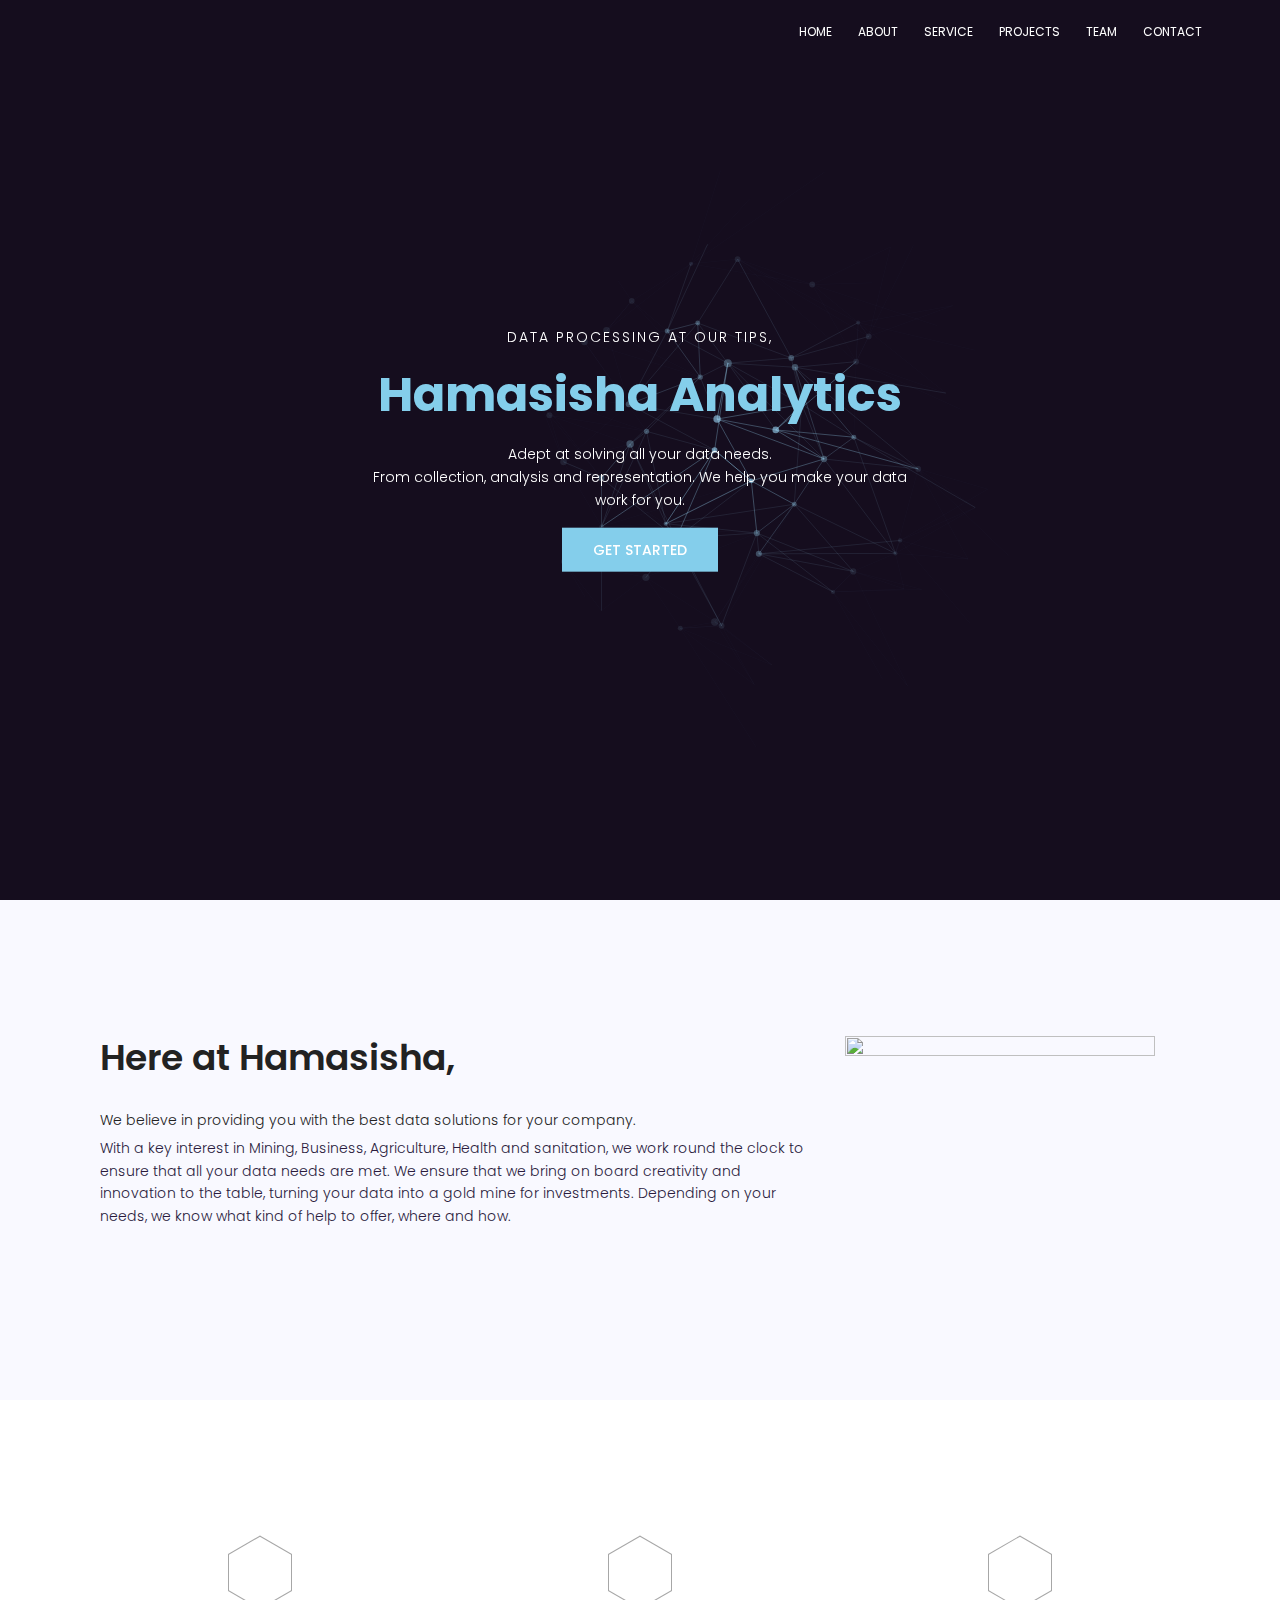
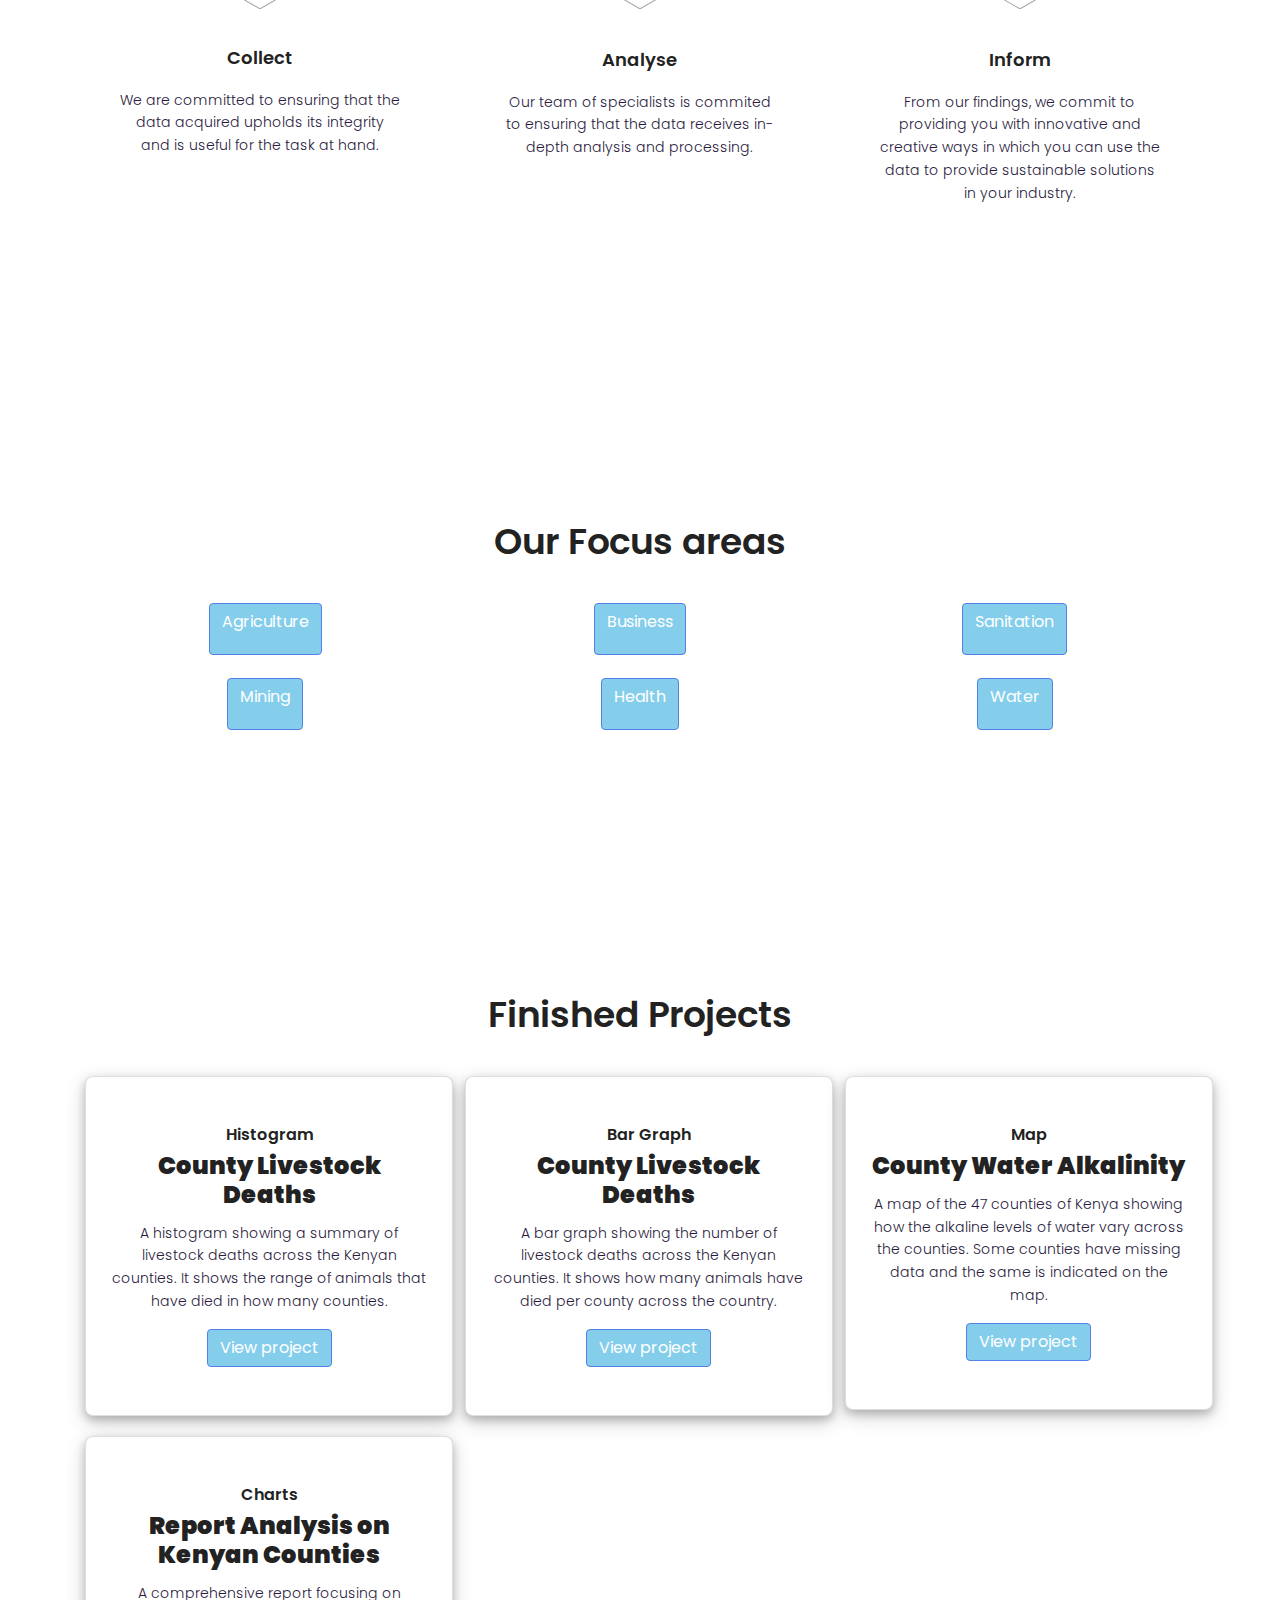
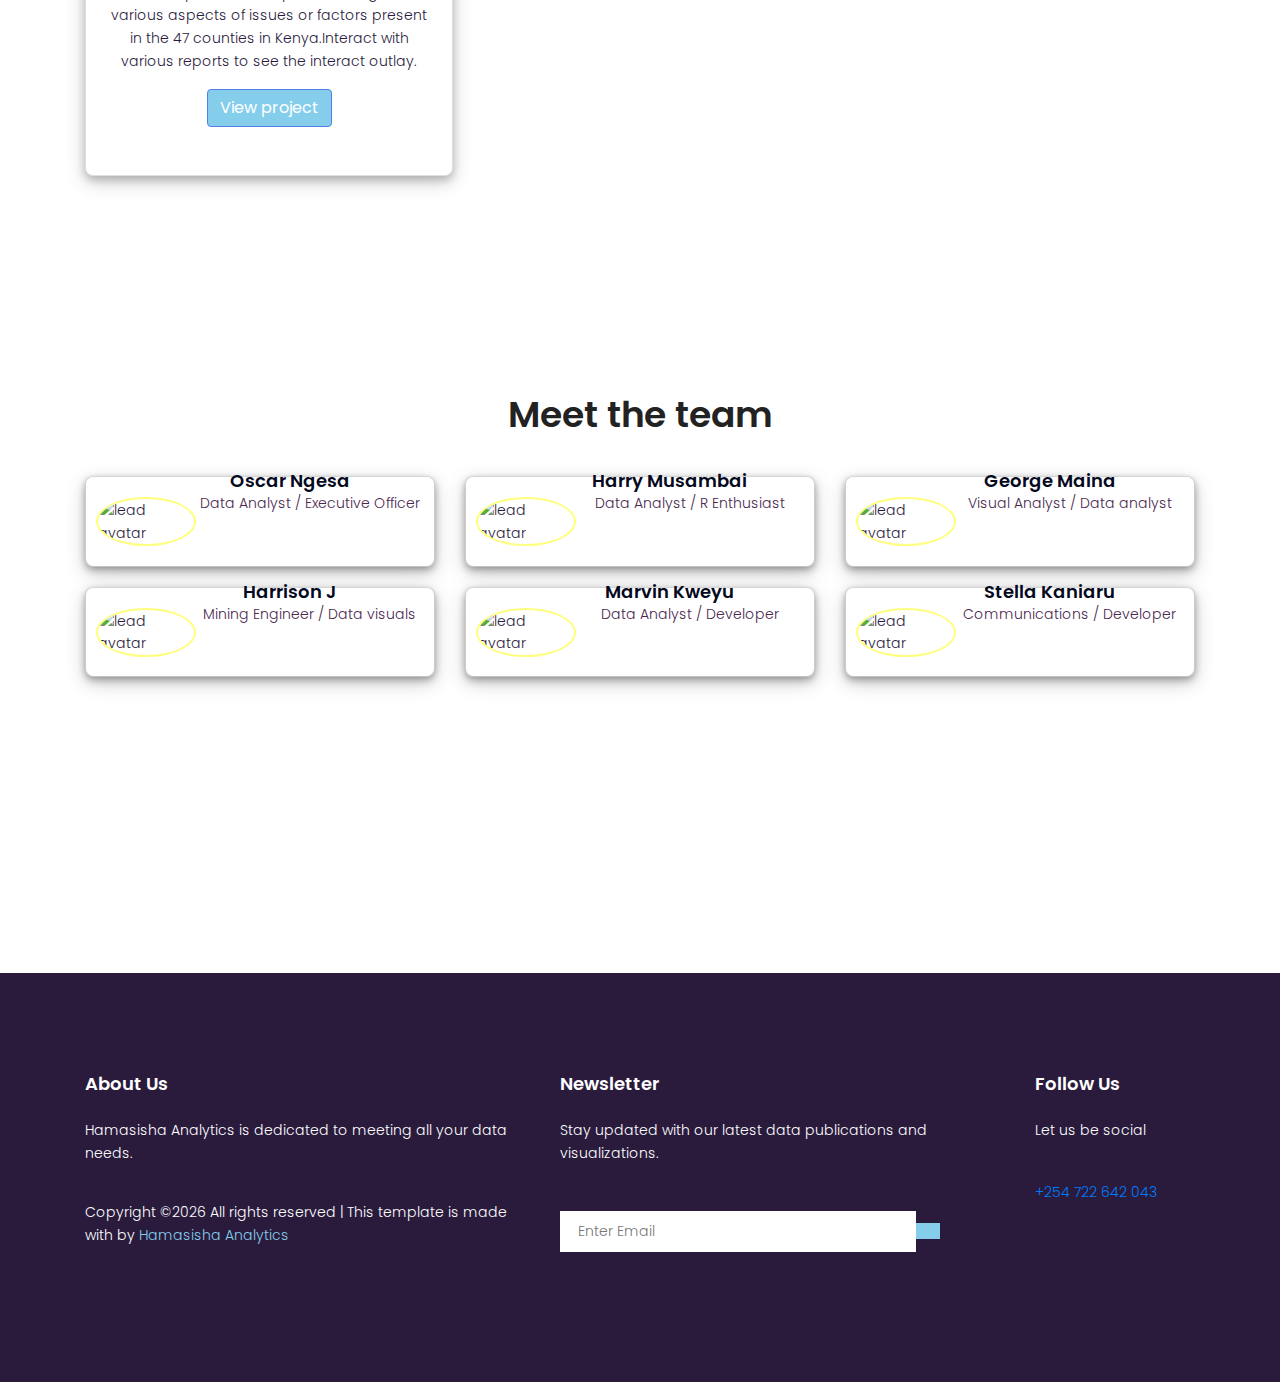
==== commit ad213607: "Merge pull request #7 from MarvinKweyu/master" ====
--- a/index.html
+++ b/index.html
@@ -39,11 +39,16 @@
         crossorigin="anonymous">
 		</head>
 		<body>
-			  <header id="header" id="home">
+			  
+
+			<!-- start banner Area -->
+			<section class="banner-area relative " id="home">
+
+				<header id="header" id="home">
 			    <div class="container main-menu">
 			    	<div class="row align-items-center justify-content-between d-flex">
 				      <div id="logo">
-				        <a href="index.html"><img src="img/logo3.png" alt="" title="" /></a>
+				        <a href="index.html"><img src="img/logo2b.png" alt="" title="" /></a>
 				      </div>
 				      <nav id="nav-menu-container">
 				        <ul class="nav-menu">
@@ -64,8 +69,6 @@
 			    </div>
 			  </header><!-- #header -->
 
-			<!-- start banner Area -->
-			<section class="banner-area relative" id="home">
 				<div class="overlay overlay-bg"></div>
 				<div class="container">
 					<div class="row fullscreen d-flex align-items-center justify-content-center">
@@ -79,7 +82,7 @@
 							<p class="text-white">
 								Adept at solving all your data needs.<br> From collection, analysis and representation. We help you make your data work for you.
 							</p>
-							<a href="#about" class="primary-btn header-btn text-uppercase">Get Started</a>
+							<a href="#about" class="primary-btn header-btn text-uppercase" style=" background:  #84CEEB;">Get Started</a>
 							</div>
 						</div>
 					</div>
@@ -88,11 +91,11 @@
 			<!-- End banner Area -->
 
 			<!-- Start home-about Area -->
-			<section class="home-about-area section-gap" id="about">
-				<div class="container">
-					<div class="row justify-content-center align-items-center">
+			<section class="home-about-area section-gap sect1" id="about">
+				<div class="container">
+					<!-- <div class="row justify-content-center align-items-center"> -->
 						<div class="col-lg-8 col-md-12 home-about-left">
-
+							<!-- <div class="about-content"> -->
 							<h1>
 								Here at Hamasisha, <br>
 							</h1>
@@ -100,15 +103,20 @@
 							<p class="pb-20">
 								With a key interest in Mining, Business, Agriculture, Health and sanitation, we work round the clock to ensure that all your data needs are met. We ensure that we bring on board creativity and innovation to the table, turning your data into a gold mine for investments. Depending on your needs, we know what kind of help to offer, where and how.
 							</p>
-
-						</div>
-					</div>
+							<!-- </div> -->
+							
+						</div>
+						<div class="datachart">
+								<img src="img/dd1.png" width="310px" height="80%">
+							</div>
+						
+					<!-- </div> -->
 				</div>
 			</section>
 			<!-- End home-about Area -->
 
 			<!-- Start cat Area -->
-			<section class="cat-area section-gap" id="feature">
+			<section class="cat-area section-gap sect1" id="feature">
 				<div class="container">
 					<div class="row">
 						<div class="col-lg-4">
@@ -148,97 +156,63 @@
 
 
 			<!-- Start service Area -->
-			<section class="service-area section-gap" id="service">
+			<section class="service-area section-gap " id="service">
 				<div class="container">
 					<div class="row justify-content-center">
 						<div class="col-md-12 pb-30 header-text text-center">
 							<h1 class="mb-10">Our Focus areas</h1>
-							<p>
+							<!-- <p>
 								Our main focus areas are:
-							</p>
-						</div>
-					</div>
-					<div class="row">
-
-						<div class="col-md-4 col-12">
-                        <div class="card event-card1">
-                            <img class="card-img-top" src="img/mine.jpeg" alt="Event one poster">
-                            <div class="card-body">
-
-                                <h5 class="card-title">Mining Industry</h5>
-                                <p class="card-text">
-                                    <strong>The extractives industry holds a lot of data which when processed appropriately, goes a long way in ensuring that the industry grows.</strong>
-                                </p>
-                            </div>
-                        </div>
-                    </div>
-
-                    <br>
-
-                    <div class="col-md-4 col-12">
-                        <div class="card event-card1">
-                            <img class="card-img-top " src="img/agric2.jpeg" alt="Event one poster">
-                            <div class="card-body">
-
-                                <h5 class="card-title">Agriculture</h5>
-                                <p class="card-text">
-                                    <strong>The agricultural sector is key and data obtained from here goes a long way in ensuring proper decisions are made during investments.</strong>
-                                </p>
-                            </div>
-                        </div>
-                    </div>
-
-                    <div class="col-md-4 col-12">
-                        <div class="card event-card1">
-                            <img class="card-img-top " src="img/busine.jpeg" alt="Event one poster">
-                            <div class="card-body">
-
-                                <h5 class="card-title">Business</h5>
-                                <p class="card-text">
-                                    <strong>The business sector is rapidly evolving, churning out new and varying data. Data processed here is key in helping businesses grow and earn profits. </strong>
-                                </p>
-                            </div>
-                        </div>
-                    </div>
-
-                     <div class="col-md-4 col-12">
-                        <div class="card event-card1">
-                            <img class="card-img-top " src="img/health.jpeg" alt="Event one poster">
-                            <div class="card-body">
-
-                                <h5 class="card-title">Health</h5>
-                                <p class="card-text">
-                                    <strong>The health sector is key to our survival as a species. Data processed here goes a long way in understanding how the health sector works.</strong>
-                                </p>
-                            </div>
-                        </div>
-                    </div>
-
-                    <div class="col-md-4 col-12">
-                        <div class="card event-card1">
-                            <img class="card-img-top " src="img/sanitation.jpeg" alt="Event one poster" height="170">
-                            <div class="card-body">
-
-                                <h5 class="card-title">Sanitation</h5>
-                                <p class="card-text">
-                                    <strong>Sanitation is a key agenda while looking at health sustainability. Data processed here goes a long way in understanding how we can improve our hygiene.</strong>
-                                </p>
-                            </div>
-                        </div>
-                    </div>
-
-                    <div class="col-md-4 col-12">
-                        <div class="card event-card1">
-                            <img class="card-img-top " src="img/water.jpeg" alt="Event one poster" height="170">
-                            <div class="card-body">
-
-                                <h5 class="card-title">Water</h5>
-                                <p class="card-text">
-                                    <strong>Water sources need to be protected from polution and misuse. Data generated from this sector helps in making key decisions.</strong>
-                                </p>
-                            </div>
-                        </div>
-                    </div>
+							</p> -->
+						</div>
+					</div>
+
+<!-- Modal code -->
+<div class="modal fade" id="exampleModal" tabindex="-1" role="dialog" aria-labelledby="exampleModalLabel"
+  aria-hidden="true">
+  <div class="modal-dialog" role="document">
+    <div class="modal-content">
+      <div class="modal-header">
+        <h4 class="modal-title" id="exampleModalLabel">New message</h4>
+        <!-- <button type="button" class="close" data-dismiss="modal" aria-label="Close"> -->
+          <!-- <span aria-hidden="true">&times;</span> -->
+        </button>
+      </div>
+      <div class="modal-body">
+      		<img class="img-responsive" style="margin:0 auto;" alt="" id="modal-img">
+            <label type="text" class="form-control" id="recipient-name"></label>
+      </div>
+      <div class="modal-footer">
+        <button type="button" class="btn btn-secondary" data-dismiss="modal">Close</button>
+      </div>
+    </div>
+  </div>
+</div>
+
+<!-- End Modal code -->
+
+					
+					<ul id="limheight">
+						<li class="btn btn-primary" style=" background:  #84CEEB;" data-toggle="modal" data-target="#exampleModal" data-src="img/agric2.jpeg" data-whatever="The agricultural sector is key and data obtained from here goes a long way in ensuring proper decisions are made during investments." data-title="Agriculture">Agriculture
+					</li><br>
+
+						<li class="btn btn-primary" style=" background:  #84CEEB;" data-toggle="modal" data-target="#exampleModal" data-src="img/mine.jpeg"data-whatever="The extractives industry holds a lot of data which when processed appropriately, goes a long way in ensuring that the industry grows." data-title="	Mining Industry">Mining
+					</li><br>
+
+						<li class="btn btn-primary" style=" background:  #84CEEB;" data-toggle="modal" data-target="#exampleModal" data-src="img/business.jpeg" data-whatever="The business sector is rapidly evolving, churning out new and varying data. Data processed here is key in helping businesses grow and earn profits." data-title="Business">Business
+					</li><br>
+
+						<li class="btn btn-primary" style=" background:  #84CEEB;" data-toggle="modal" data-target="#exampleModal" data-src="img/health.jpeg"data-whatever="The health sector is key to our survival as a species. Data processed here goes a long way in understanding how the health sector works." data-title="	Health">Health
+					</li><br>
+
+						<li class="btn btn-primary" style=" background:  #84CEEB;" data-toggle="modal" data-target="#exampleModal" data-src="img/sani2.jpeg" data-whatever="Sanitation is a key agenda while looking at health sustainability. Data processed here goes a long way in understanding how we can improve our hygiene." data-title="Sanitation">Sanitation
+					</li><br>
+
+						<li class="btn btn-primary" style=" background:  #84CEEB;" data-toggle="modal" data-target="#exampleModal" data-src="img/water.jpeg" data-whatever="Water sources need to be protected from polution and misuse. Data generated from this sector helps in making key decisions." data-title="Water">Water
+					</li><br>
+					</ul>
+
+					
 
 					</div>
 				</div>
@@ -247,7 +221,7 @@
 
 
 			<!-- Start faq Area -->
-			<section class="faq-area section-gap relative">
+			<!-- <section class="faq-area section-gap relative sect1">
 				<div class="overlay overlay-bg"></div>
 				<div class="container">
 					<div class="row justify-content-center align-items-center">
@@ -297,19 +271,19 @@
 						</div>
 					</div>
 				</div>
-			</section>
+			</section> -->
 			<!-- End faq Area -->
 
 
 			<!-- Start project Area -->
-			<section class="project-area section-gap" id="project">
+			<section class="project-area section-gap sect2" id="project">
 				<div class="container">
 					<div class="row justify-content-center">
 						<div class="col-md-8 pb-30 header-text text-center">
 							<h1 class="mb-10">Finished Projects</h1>
-							<p>
+							<!-- <p>
 								Projects we've gotten our hands dirty with...
-							</p>
+							</p> -->
 						</div>
 					</div>
 				</div>
@@ -319,33 +293,65 @@
         <div class="container">
         <div class="row">
             <div class="col-md-4 col-12">
-                <div class="card project-card" style="width: 23rem;">
-                    <img alt="Card image cap" class="card-img-top" src="img/livestock.jpg">
-                    <div class="card-body">
-                        <h5 class="card-title">County Livestock Deaths: Histogram</h5>
-                        <p class="card-text">A histogram showing a summary of livestock deaths across the Kenyan counties. It shows the range of animals that have died in how many counties.</p>
-                        <a class="btn btn-primary float-right" href="projects/livestock.html">View project</a>
-                    </div>
+                <div class="card project-card" style="width: 23rem; background: #fff;">
+                    <!-- Content -->
+					  <div class=" text-center d-flex align-items-center rgba-black-strong py-5 px-4">
+					    <div>
+					      <h5 class="pink-text"><i class="fas fa-chart-bar"></i> Histogram</h5>
+					      <h3 class="card-title pt-2"><strong>County Livestock Deaths</strong></h3>
+					      <p>A histogram showing a summary of livestock deaths across the Kenyan counties. It shows the range of animals that have died in how many counties.</p>
+					      <a class="btn btn-primary" style=" background:  #84CEEB;" href="projects/livestock.html"><i class="fas fa-clone left" ></i> View project</a>
+					    </div>
+					  </div>
                 </div>
             </div>
+
+
+
             <div class="col-md-4 col-12">
-                <div class="card project-card" style="width: 23rem;">
-                    <img alt="Card image cap" class="card-img-top" src="img/livestock2.jpg">
-                    <div class="card-body">
-                        <h5 class="card-title">County Livestock Deaths: Bar Graph</h5>
-                        <p class="card-text">A bar graph showing the number of livestock deaths across the Kenyan counties. It shows how many animals have died per county across the country.</p>
-                        <a class="btn btn-primary float-right" href="projects/livestockbar.html">View project</a>
-                    </div>
+                <div class="card project-card" style="width: 23rem; background:#fff;">
+
+                    <!-- Content -->
+					  <div class=" text-center d-flex align-items-center  py-5 px-4">
+					    <div>
+					      <h5 class="pink-text"><i class="fas fa-chart-bar"></i> Bar Graph</h5>
+					      <h3 class="card-title pt-2"><strong>County Livestock Deaths</strong></h3>
+					      <p>A bar graph showing the number of livestock deaths across the Kenyan counties. It shows how many animals have died per county across the country.</p>
+					      <a class="btn btn-primary" style=" background:  #84CEEB;" href="projects/livestockbar.html"><i class="fas fa-clone left" ></i> View project</a>
+					    </div>
+					  </div>
                 </div>
             </div>
+
             <div class="col-md-4 col-12">
-                <div class="card project-card" style="width: 23rem;">
-                    <img alt="Card image cap" class="card-img-top" src="img/water.jpeg">
-                    <div class="card-body">
-                        <h5 class="card-title">Water Alkalinity in Kenyan Counties</h5>
-                        <p class="card-text">A map of the 47 counties of Kenya showing how the alkaline levels of water vary across the counties. Some counties have missing data and the same is indicated on the map.</p>
-                        <a class="btn btn-primary float-right" href="projects/alkaline.html">View project</a>
-                    </div>
+                <div class="card project-card" style="width: 23rem; background: #fff;">
+                 
+                    <!-- Content -->
+					  <div class=" text-center d-flex align-items-center rgba-black-strong py-5 px-4">
+					    <div>
+					      <h5 class="pink-text"><i class="fas fa-globe-africa"></i> Map</h5>
+					      <h3 class="card-title pt-2"><strong>County Water Alkalinity</strong></h3>
+					      <p>A map of the 47 counties of Kenya showing how the alkaline levels of water vary across the counties. Some counties have missing data and the same is indicated on the map.</p>
+					      <a class="btn btn-primary" style=" background:  #84CEEB;" href="projects/alkaline.html"><i class="fas fa-clone left" ></i> View project</a>
+					    </div>
+					  </div>
+
+                </div>
+            </div>
+
+            <div class="col-md-4 col-12">
+                <div class="card project-card" style="width: 23rem; background: #fff;">
+                   
+                    <!-- Content -->
+					  <div class=" text-center d-flex align-items-center rgba-black-strong py-5 px-4">
+					    <div>
+					      <h5 class="pink-text"><i class="fas fa-chart-pie"></i> Charts</h5>
+					      <h3 class="card-title pt-2"><strong>Report Analysis on Kenyan Counties</strong></h3>
+					      <p>A comprehensive report focusing on various aspects of issues or factors present in the 47 counties in Kenya.Interact with various reports to see the interact outlay.</p>
+					      <a class="btn btn-primary" style=" background:  #84CEEB;" href="projects/trial.html"><i class="fas fa-clone left" ></i> View project</a>
+					    </div>
+					  </div>
+
                 </div>
             </div>
         </div>
@@ -359,7 +365,7 @@
 			<!-- End project Area -->
 
 			<!-- Start team Area -->
-			<section class=" section-gap" id="team">
+			<section class=" section-gap sect3" id="team">
 				<div class="container">
 					<div class="col-md-12 pb-30 header-text text-center">
 							<h1 class="mb-10">Meet the team</h1>
@@ -597,7 +603,7 @@
 
 
 			<!-- start footer Area -->
-			<footer class="footer-area section-gap" id="footer">
+			<footer class=" text-white footer-area section-gap" id="footer">
 				<div class="container">
 					<div class="row">
 						<div class="col-lg-5 col-md-6 col-sm-6">
@@ -608,18 +614,18 @@
 								</p>
 								<p class="footer-text">
 
-Copyright &copy;<script>document.write(new Date().getFullYear());</script> All rights reserved | This template is made with <i class="fa fa-heart-o" aria-hidden="true"></i> by <a href="https://www.hamasishaanalytics.co.ke" target="_blank">Hamasisha Analytics</a>
+Copyright &copy;<script>document.write(new Date().getFullYear());</script> All rights reserved | This template is made with <i class="fas fa-heart heart-love" aria-hidden="true"></i> by <a href="https://www.hamasishaanalytics.co.ke" target="_blank" class="heart-love">Hamasisha Analytics</a>
 								</p>
 							</div>
 						</div>
 						<div class="col-lg-5  col-md-6 col-sm-6">
 							<div class="single-footer-widget">
 								<h6>Newsletter</h6>
-								<p>Stay update with our latest</p>
+								<p>Stay updated with our latest data publications and visualizations.</p>
 								<div class="" id="mc_embed_signup">
 									<form target="_blank" novalidate="true" action="#" method="get" class="form-inline">
 										<input class="form-control" name="EMAIL" placeholder="Enter Email" onfocus="this.placeholder = ''" onblur="this.placeholder = 'Enter Email '" required="" type="email">
-			                            	<button class="click-btn btn btn-default"><i class="fa fa-long-arrow-right" aria-hidden="true"></i></button>
+			                            	<button class="click-btn btn btn-default"><i class="fas fa-arrow-right" aria-hidden="true"></i></button>
 			                            	<div style="position: absolute; left: -5000px;">
 												<input name="b_36c4fd991d266f23781ded980_aefe40901a" tabindex="-1" value="" type="text">
 											</div>
@@ -634,10 +640,10 @@
 								<h6>Follow Us</h6>
 								<p>Let us be social</p>
 								<div class="footer-social d-flex align-items-center">
-									<a href="#"><i class="fa fa-facebook"></i></a>
-									<a href="https://twitter.com/HamasishaA"><i class="fa fa-twitter"></i></a>
-									<a href="#"><i class="fa fa-dribbble"></i></a>
-									<a href="#"><i class="fa fa-behance"></i></a>
+									<a href="#"><i class="fab fa-facebook"></i></a>
+									<a href="https://twitter.com/HamasishaA"><i class="fab fa-twitter"></i></a>
+									<a href="#"><i class="fab fa-dribbble"></i></a>
+									<a href="#"><i class="fab fa-behance"></i></a>
 								</div>
 								<br>
 								<div class="footer-social d-flex align-items-center">
--- a/css/hexagons.min.css
+++ b/css/hexagons.min.css
@@ -0,0 +1,12 @@
+/* ---------------------------------------------------------------------- 
+* Product Name: CSS3 Hexagon Buttons
+* Product URI: http://ollopage.com/html/hex-btn/
+* Author: ollopage
+* Author URI: http://ollopage.com/
+* Description: CSS3 Hexagon Buttons created with pure css3 by olloPage
+* Version: 1.0.1
+* License: GNU General Public License v2 or later
+* License URI: http://www.gnu.org/licenses/gpl-2.0.html
+* Tags: CSS3 Hexagon Buttons, social buttons, buttons, ollopage
+* ---------------------------------------------------------------------- */
+.hb{display:inline-block;position:relative;text-align:center;z-index:0}.hb:after,.hb:before{position:absolute;content:"";left:-1px;top:0;z-index:-1}.hb:before{-webkit-transform:rotate(60deg);-moz-transform:rotate(60deg);-ms-transform:rotate(60deg);-o-transform:rotate(60deg);transform:rotate(60deg)}.hb:after{-webkit-transform:rotate(-60deg);-moz-transform:rotate(-60deg);-ms-transform:rotate(-60deg);-o-transform:rotate(-60deg);transform:rotate(-60deg)}.hb i{z-index:9;transition:all .25s ease}.hb,.hb i,.hb:after,.hb:before{-webkit-transition:all .25s ease;-moz-transition:all .25s ease;-ms-transition:all .25s ease;-o-transition:all .25s ease}.hb,.hb:after,.hb:before{box-sizing:border-box;transition:all .25s ease;background-color:#2c3e50;border-left:1px solid #2c3e50;border-right:1px solid #2c3e50;color:#2ecc71}.hb-lg{line-height:150px;font-size:150px;margin:74px 0}.hb-lg,.hb-lg:after,.hb-lg:before{height:148px;width:256px}.hb-md{line-height:74px;font-size:74px;margin:37px 0}.hb-md,.hb-md:after,.hb-md:before{height:74px;width:128px}.hb-sm{line-height:37px;font-size:37px;margin:18.5px 0}.hb-sm,.hb-sm:after,.hb-sm:before{height:37px;width:64px}.hb-xs{line-height:18.5px;font-size:18.5px;margin:9.5px 0}.hb-xs,.hb-xs:after,.hb-xs:before{height:18.5px;width:32px}.hb-lg-margin,.hb-md-margin,.hb-sm-margin,.hb-xs-margin{margin:15px;display:inline-block;overflow:hidden}.hb-lg-margin{height:296px;width:256px}.hb-md-margin{height:148px;width:128px}.hb-sm-margin{height:74px;width:64px}.hb-xs-margin{height:38px;width:32px}.spin,.spin-icon i{-webkit-transition:-webkid-transform .25s ease;-moz-transition:-moz-transform .25s ease;-ms-transition:-ms-transform .25s ease;-o-transition:-o-transform .25s ease;transition:transform .25s ease}.spin-icon:hover i,.spin:hover{-webkit-transform:rotate(360deg);-moz-transform:rotate(360deg);-ms-transform:rotate(360deg);-o-transform:rotate(360deg);transform:rotate(360deg)}.hb:hover,.hb:hover:after,.hb:hover:before{background:0 0;border-left:1px solid #84CEEB;border-right:1px solid #2ecc71;color:#2ecc71}.hb-custom,.hb-custom:after,.hb-custom:before{background:#f39c12!important;color:#fff!important;border-left:1px solid #f39c12!important;border-right:1px solid #f39c12!important}.hb-custom:hover,.hb-custom:hover:after,.hb-custom:hover:before{background:#f1c40f!important;border-left:1px solid #f1c40f!important;border-right:1px solid #f1c40f!important;color:#000!important}.hb-facebook,.hb-facebook:after,.hb-facebook:before{background:#3B5998;border-color:#3B5998;color:#fff}.hb-facebook-inv,.hb-facebook-inv:after,.hb-facebook-inv:before,.hb-facebook:hover,.hb-facebook:hover:after,.hb-facebook:hover:before{border-color:#3B5998;color:#3B5998;background:0 0}.hb-facebook-inv:hover,.hb-facebook-inv:hover:after,.hb-facebook-inv:hover:before{background:#3B5998;border-color:#3B5998;color:#fff}.hb-twitter,.hb-twitter:after,.hb-twitter:before{background:#55ACEE;border-color:#55ACEE;color:#fff}.hb-twitter-inv,.hb-twitter-inv:after,.hb-twitter-inv:before,.hb-twitter:hover,.hb-twitter:hover:after,.hb-twitter:hover:before{background:0 0;border-color:#55ACEE;color:#55ACEE}.hb-twitter-inv:hover,.hb-twitter-inv:hover:after,.hb-twitter-inv:hover:before{background:#55ACEE;border-color:#55ACEE;color:#fff}.hb-google-plus,.hb-google-plus:after,.hb-google-plus:before{background:#db514f;border-color:#db514f;color:#fff}.hb-google-plus-inv,.hb-google-plus-inv:after,.hb-google-plus-inv:before,.hb-google-plus:hover,.hb-google-plus:hover:after,.hb-google-plus:hover:before{background:0 0;border-color:#db514f;color:#db514f}.hb-google-plus-inv:hover,.hb-google-plus-inv:hover:after,.hb-google-plus-inv:hover:before{background:#db514f;border-color:#db514f;color:#fff}.hb-youtube,.hb-youtube:after,.hb-youtube:before{background:#cc181e;border-color:#cc181e;color:#fff}.hb-youtube-inv,.hb-youtube-inv:after,.hb-youtube-inv:before,.hb-youtube:hover,.hb-youtube:hover:after,.hb-youtube:hover:before{background:0 0;border-color:#cc181e;color:#cc181e}.hb-youtube-inv:hover,.hb-youtube-inv:hover:after,.hb-youtube-inv:hover:before{background:#cc181e;border-color:#cc181e;color:#fff}.hb-linkedin,.hb-linkedin:after,.hb-linkedin:before{background:#0077b5;border-color:#0077b5;color:#fff}.hb-linkedin-inv,.hb-linkedin-inv:after,.hb-linkedin-inv:before,.hb-linkedin:hover,.hb-linkedin:hover:after,.hb-linkedin:hover:before{background:0 0;border-color:#0077b5;color:#0077b5}.hb-linkedin-inv:hover,.hb-linkedin-inv:hover:after,.hb-linkedin-inv:hover:before{background:#0077b5;border-color:#0077b5;color:#fff}.hb-tumblr,.hb-tumblr:after,.hb-tumblr:before{background:#2c4762;border-color:#2c4762;color:#fff}.hb-tumblr-inv,.hb-tumblr-inv:after,.hb-tumblr-inv:before,.hb-tumblr:hover,.hb-tumblr:hover:after,.hb-tumblr:hover:before{background:0 0;border-color:#2c4762;color:#2c4762}.hb-tumblr-inv:hover,.hb-tumblr-inv:hover:after,.hb-tumblr-inv:hover:before{background:#2c4762;border-color:#2c4762;color:#fff}.hb-rss,.hb-rss:after,.hb-rss:before{background:#da5700;border-color:#da5700;color:#fff}.hb-rss-inv,.hb-rss-inv:after,.hb-rss-inv:before,.hb-rss:hover,.hb-rss:hover:after,.hb-rss:hover:before{background:0 0;border-color:#da5700;color:#da5700}.hb-rss-inv:hover,.hb-rss-inv:hover:after,.hb-rss-inv:hover:before{background:#da5700;border-color:#da5700;color:#fff}.hb-pinterest,.hb-pinterest:after,.hb-pinterest:before{background:#da232a;border-color:#da232a;color:#fff}.hb-pinterest-inv,.hb-pinterest-inv:after,.hb-pinterest-inv:before,.hb-pinterest:hover,.hb-pinterest:hover:after,.hb-pinterest:hover:before{background:0 0;border-color:#da232a;color:#da232a}.hb-pinterest-inv:hover,.hb-pinterest-inv:hover:after,.hb-pinterest-inv:hover:before{background:#da232a;border-color:#da232a;color:#fff}.hb-vimeo,.hb-vimeo:after,.hb-vimeo:before{background:#20b9eb;border-color:#20b9eb;color:#fff}.hb-vimeo-inv,.hb-vimeo-inv:after,.hb-vimeo-inv:before,.hb-vimeo:hover,.hb-vimeo:hover:after,.hb-vimeo:hover:before{background:0 0;border-color:#20b9eb;color:#20b9eb}.hb-vimeo-inv:hover,.hb-vimeo-inv:hover:after,.hb-vimeo-inv:hover:before{background:#20b9eb;border-color:#20b9eb;color:#fff}.hb-github,.hb-github:after,.hb-github:before{background:#373a3c;border-color:#373a3c;color:#fff}.hb-github-inv,.hb-github-inv:after,.hb-github-inv:before,.hb-github:hover,.hb-github:hover:after,.hb-github:hover:before{background:0 0;border-color:#373a3c;color:#373a3c}.hb-github-inv:hover,.hb-github-inv:hover:after,.hb-github-inv:hover:before{background:#373a3c;border-color:#373a3c;color:#fff}.hb-flickr,.hb-flickr:after,.hb-flickr:before{background:#ff1981;border-color:#ff1981;color:#fff}.hb-flickr-inv,.hb-flickr-inv:after,.hb-flickr-inv:before,.hb-flickr:hover,.hb-flickr:hover:after,.hb-flickr:hover:before{background:0 0;border-color:#ff1981;color:#ff1981}.hb-flickr-inv:hover,.hb-flickr-inv:hover:after,.hb-flickr-inv:hover:before{background:#ff1981;border-color:#ff1981;color:#fff}.hb-dropbox,.hb-dropbox:after,.hb-dropbox:before{background:#007ee5;border-color:#007ee5;color:#fff}.hb-dropbox-inv,.hb-dropbox-inv:after,.hb-dropbox-inv:before,.hb-dropbox:hover,.hb-dropbox:hover:after,.hb-dropbox:hover:before{background:0 0;border-color:#007ee5;color:#007ee5}.hb-dropbox-inv:hover,.hb-dropbox-inv:hover:after,.hb-dropbox-inv:hover:before{background:#007ee5;border-color:#007ee5;color:#fff}.hb-xing,.hb-xing:after,.hb-xing:before{background:#006467;border-color:#006467;color:#fff}.hb-xing-inv,.hb-xing-inv:after,.hb-xing-inv:before,.hb-xing:hover,.hb-xing:hover:after,.hb-xing:hover:before{background:0 0;border-color:#006467;color:#006467}.hb-xing-inv:hover,.hb-xing-inv:hover:after,.hb-xing-inv:hover:before{background:#006467;border-color:#006467;color:#fff}.hb-skype,.hb-skype:after,.hb-skype:before{background:#00aceb;border-color:#00aceb;color:#fff}.hb-skype-inv,.hb-skype-inv:after,.hb-skype-inv:before,.hb-skype:hover,.hb-skype:hover:after,.hb-skype:hover:before{background:0 0;border-color:#00aceb;color:#00aceb}.hb-skype-inv:hover,.hb-skype-inv:hover:after,.hb-skype-inv:hover:before{background:#00aceb;border-color:#00aceb;color:#fff}.hb-dribbble,.hb-dribbble:after,.hb-dribbble:before{background:#ea4c89;border-color:#ea4c89;color:#fff}.hb-dribbble-inv,.hb-dribbble-inv:after,.hb-dribbble-inv:before,.hb-dribbble:hover,.hb-dribbble:hover:after,.hb-dribbble:hover:before{background:0 0;border-color:#ea4c89;color:#ea4c89}.hb-dribbble-inv:hover,.hb-dribbble-inv:hover:after,.hb-dribbble-inv:hover:before{background:#ea4c89;border-color:#ea4c89;color:#fff}.hb-tencent-weibo,.hb-tencent-weibo:after,.hb-tencent-weibo:before{background:#20B8E5;border-color:#20B8E5;color:#fff}.hb-tencent-weibo-inv,.hb-tencent-weibo-inv:after,.hb-tencent-weibo-inv:before,.hb-tencent-weibo:hover,.hb-tencent-weibo:hover:after,.hb-tencent-weibo:hover:before{background:0 0;border-color:#20B8E5;color:#20B8E5}.hb-tencent-weibo-inv:hover,.hb-tencent-weibo-inv:hover:after,.hb-tencent-weibo-inv:hover:before{background:#20B8E5;border-color:#20B8E5;color:#fff}.hb-instragram,.hb-instragram:after,.hb-instragram:before{background:#125688;border-color:#125688;color:#fff}.hb-instragram-inv,.hb-instragram-inv:after,.hb-instragram-inv:before,.hb-instragram:hover,.hb-instragram:hover:after,.hb-instragram:hover:before{background:0 0;border-color:#125688;color:#125688}.hb-instragram-inv:hover,.hb-instragram-inv:hover:after,.hb-instragram-inv:hover:before{background:#125688;border-color:#125688;color:#fff}--- a/css/main.css
+++ b/css/main.css
@@ -8,12 +8,12 @@
 /* =================================== */
 ::-moz-selection {
   /* Code for Firefox */
-  background-color: #fab700;
+  background-color: #84CEEB;
   color: #fff;
 }
 
 ::selection {
-  background-color: #fab700;
+  background-color: #84CEEB;
   color: #fff;
 }
 
@@ -51,7 +51,7 @@
 body, html { overflow-x:hidden; }
 
 body {
-  color: #777777;
+  color: #2A1B3D;
   font-family: "Poppins", sans-serif;
   font-size: 14px;
   font-weight: 300;
@@ -1956,12 +1956,12 @@
   right: 0;
   transition: all 0.5s;
   z-index: 997;
-  background: #fff !important;
+ /* background: #2A1B3D ;*/
 }
 
 #header.header-scrolled {
   box-shadow: -21.213px 21.213px 30px 0px rgba(158, 158, 158, 0.3);
-  background: rgba(255, 255, 255, 0.9);
+  background: #2A1B3D;
   transition: all 0.5s;
 }
 
@@ -2016,12 +2016,13 @@
   top: 100%;
   left: 0;
   z-index: 99;
-  background: rgba(255, 255, 255, 0.9);
+  /*background: rgba(255, 255, 255, 0.9);*/
 }
 
 .nav-menu li {
   position: relative;
   white-space: nowrap;
+  
 }
 
 .nav-menu > li {
@@ -2036,11 +2037,13 @@
 .nav-menu ul ul {
   top: 0;
   left: 100%;
+
 }
 
 .nav-menu ul li {
   min-width: 180px;
   text-align: left;
+  
 }
 
 /* Nav Menu Arrows */
@@ -2071,7 +2074,7 @@
   padding: 0 8px 0px 8px;
   text-decoration: none;
   display: inline-block;
-  color: #222;
+  color: #fff;
   font-weight: 400;
   font-size: 12px;
   text-transform: uppercase;
@@ -2080,30 +2083,33 @@
 
 .nav-menu > li {
   margin-left: 10px;
+  color: #fff;
 }
 
 .nav-menu ul {
   margin: 22px 0 0 0;
   padding: 10px;
   box-shadow: 0px 0px 30px rgba(127, 137, 161, 0.25);
-  background: #fff;
+ 
 }
 
 .nav-menu ul li {
   transition: 0.3s;
+  color: #fff;
 }
 
 .nav-menu ul li a {
   padding: 10px;
-  color: #333;
+  color:  #2A1B3D;
   transition: 0.3s;
   display: block;
   font-size: 12px;
   text-transform: none;
+  
 }
 
 .nav-menu ul li:hover > a {
-  color: #fab700;
+  color:  #2A1B3D;
 }
 
 .nav-menu ul ul {
@@ -2152,7 +2158,7 @@
   padding-top: 18px;
   bottom: 0;
   z-index: 998;
-  background: rgba(0, 0, 0, 0.8);
+  background:  #2A1B3D;
   left: -260px;
   width: 260px;
   overflow-y: auto;
@@ -2197,7 +2203,7 @@
   z-index: 99;
   padding: 15px;
   cursor: pointer;
-  color: #fff;
+  color:  #2A1B3D;
 }
 
 #mobile-nav ul .menu-has-children i.fa-chevron-up {
@@ -2330,7 +2336,8 @@
 }
 
 .banner-area {
-  background: url(../img/header-bg1.jpg) center;
+  /*background: url(../img/header-bg1.jpg) center;*/
+  background: #2A1B3D;
   background-size: cover;
 }
 
@@ -2352,10 +2359,11 @@
 
 .banner-content {
   text-align: center;
+  color: #84CEEB;
 }
 
 .banner-content h1 {
-  color: #fff;
+  color: #84CEEB;
   font-size: 48px;
   font-weight: 700;
   line-height: 1em;
@@ -2405,7 +2413,7 @@
 }
 
 .header-btn {
-  background-color: #fab700;
+  background-color: #5680E9;
   border-radius: 0;
   padding-left: 30px;
   padding-right: 30px;
@@ -2420,7 +2428,7 @@
 }
 
 .cat-area #hexagon:hover {
-  background: #EC008C;
+  background: #84CEEB;
 }
 
 .cat-area #hexagon:hover:after {
@@ -2453,23 +2461,56 @@
 }
 
 .cat-area .hb-facebook-inv:hover, .cat-area .hb-facebook-inv:hover::after, .cat-area .hb-facebook-inv:hover::before {
-  background-color: #fab700;
+  background-color: #84CEEB;
   border-color: #A7A7A7;
   color: #fff;
 }
-
+.sect1{
+  height: 500px;
+}
+.sect2 {
+  height: 1000px;
+}
+.sect3{
+  height: 700px;
+}
+.sect4{
+  height: 1050px;
+}
 .home-about-area {
   background: #f9f9ff;
+  display: -webkit-box;
+  display: -ms-flexbox;
+  display: flex;
+  -webkit-box-align: center;
+  -ms-flex-align: center;
+  align-items: center;
+  /*float: left;*/
+}
+
+.home-about-area .home-about-left{
+  float: left;
+}
+.datachart {
+  float: right;
+  margin-right: 40px;
+}
+
+@media (min-width: 240px) and (max-width: 400px){
+  .datachart{
+    order:0;
+  }
 }
 
 .home-about-area .home-about-left h1 {
   margin-bottom: 30px;
+
 }
 
 .home-about-area .home-about-left h6 {
   color: #fab700;
   font-weight: 300;
-  margin-bottom: 10px;
+  
 }
 
 .home-about-area .home-about-left .sub {
@@ -2563,6 +2604,8 @@
   padding-left: 20px;
 }
 
+
+
 .single-service h4 {
   padding: 20px 0;
   -webkit-transition: all 0.3s ease 0s;
@@ -2616,7 +2659,7 @@
 }
 
 .faq-area {
-  background: url(../img/fact.jpg) center;
+  background: #fff;
   background-size: cover;
 }
 
@@ -2655,13 +2698,13 @@
 }
 
 .circle {
-  border: 1px solid #fab700;
+  border: 1px solid #84CEEB;
   border-radius: 68px;
   display: inline-block;
 }
 
 .inner {
-  background-color: #fab700;
+  background-color: #84CEEB;
   border-radius: 50px;
   margin: 24px;
   height: 90px;
@@ -2835,7 +2878,7 @@
 
 .footer-area {
   padding-top: 100px;
-  background-color: #04091e;
+  background-color:  #2A1B3D;
 }
 
 .footer-area h6 {
@@ -2858,7 +2901,7 @@
 }
 
 .footer-social a:hover i {
-  color: #fab700;
+  color: #84CEEB;
 }
 
 .footer-social i {
@@ -2916,14 +2959,17 @@
 }
 
 .single-footer-widget .click-btn {
-  background-color: #fab700;
+  background-color: #84CEEB;
   color: #fff;
   border-radius: 0;
   border-top-left-radius: 0px;
   border-bottom-left-radius: 0px;
   padding: 8px 12px;
   border: 0;
-}
+  margin-top: 30px;
+}
+
+
 
 .single-footer-widget ::-moz-selection {
   /* Code for Firefox */
@@ -2985,7 +3031,7 @@
 }
 
 .footer-text a, .footer-text i {
-  color: #fab700;
+  color: #84CEEB;
 }
 
 .whole-wrap {
@@ -3030,6 +3076,7 @@
   }
 }
 
+
 .generic-content h1 {
   font-weight: 600;
 }
@@ -3096,6 +3143,7 @@
 .aboutus-feedback {
   background: #fff;
 }
+
 
 .contact-page-area {
   background: #f9f9ff;
@@ -3675,4 +3723,130 @@
    -webkit-transform: translate3d(-50%, -50%, 0);
    transform: translate3d(-50%, -50%, 0);
 }
-/*end header styling*/+/*end header styling*/
+
+.projH{
+  text-align: center;
+  /* margin-top: 150px;*/
+}
+
+
+.histogram {
+ display: inline-block;
+  padding: 30px;
+  margin: 100px;
+}
+
+.project-card{
+  width: 22rem;
+  margin: 0 auto 20px;
+    box-shadow: 0 4px 8px 0 rgba(0, 0, 0, 0.2), 0 6px 20px 0 rgba(0, 0, 0, 0.19);
+}
+
+.card{
+  float: none;
+  border-radius: 8px;
+  
+}
+
+#logopb{
+  padding: 10px;
+}
+
+/* Popup container - can be anything you want */
+.popup {
+  position: relative;
+  display: inline-block;
+  cursor: pointer;
+  -webkit-user-select: none;
+  -moz-user-select: none;
+  -ms-user-select: none;
+  user-select: none;
+}
+
+/* The actual popup */
+.popup .popuptext {
+  visibility: hidden;
+  width: 160px;
+  background-color: #555;
+  color: #fff;
+  text-align: center;
+  border-radius: 6px;
+  padding: 8px 0;
+  position: absolute;
+  z-index: 1;
+  bottom: 125%;
+  left: 50%;
+  margin-left: -80px;
+}
+
+/* Popup arrow */
+.popup .popuptext::after {
+  content: "";
+  position: absolute;
+  top: 100%;
+  left: 50%;
+  margin-left: -5px;
+  border-width: 5px;
+  border-style: solid;
+  border-color: #555 transparent transparent transparent;
+}
+
+/* Toggle this class - hide and show the popup */
+.popup .show {
+  visibility: visible;
+  -webkit-animation: fadeIn 1s;
+  animation: fadeIn 1s;
+}
+
+/* Add animation (fade in the popup) */
+@-webkit-keyframes fadeIn {
+  from {opacity: 0;} 
+  to {opacity: 1;}
+}
+
+@keyframes fadeIn {
+  from {opacity: 0;}
+  to {opacity:1 ;}
+}
+
+#limheight {
+    /*min-height: 300px;*/
+    -webkit-column-count: 3;
+       -moz-column-count: 3;
+            column-count: 3; /*3 is just placeholder -- can be anything*/
+    align-items: center;
+}
+#limheight li {
+    display: table;
+    padding-bottom: 20px; 
+    margin-right: auto;
+   margin-left: auto;
+}
+
+@media only screen and (max-device-width: 480px) {
+        #limheight {
+          
+        }
+
+         #limheight li{
+             
+             margin: 20px;
+          }
+    }
+
+.service-area{
+  margin-top: 100px;
+}
+.img-responsive{
+  align-items: center;
+  margin-bottom: 20px;
+  display: flex;
+  flex-direction: column;
+  align-items: center;
+  justify-content: center;
+}
+
+.form-control{
+  margin-top: 30px;
+}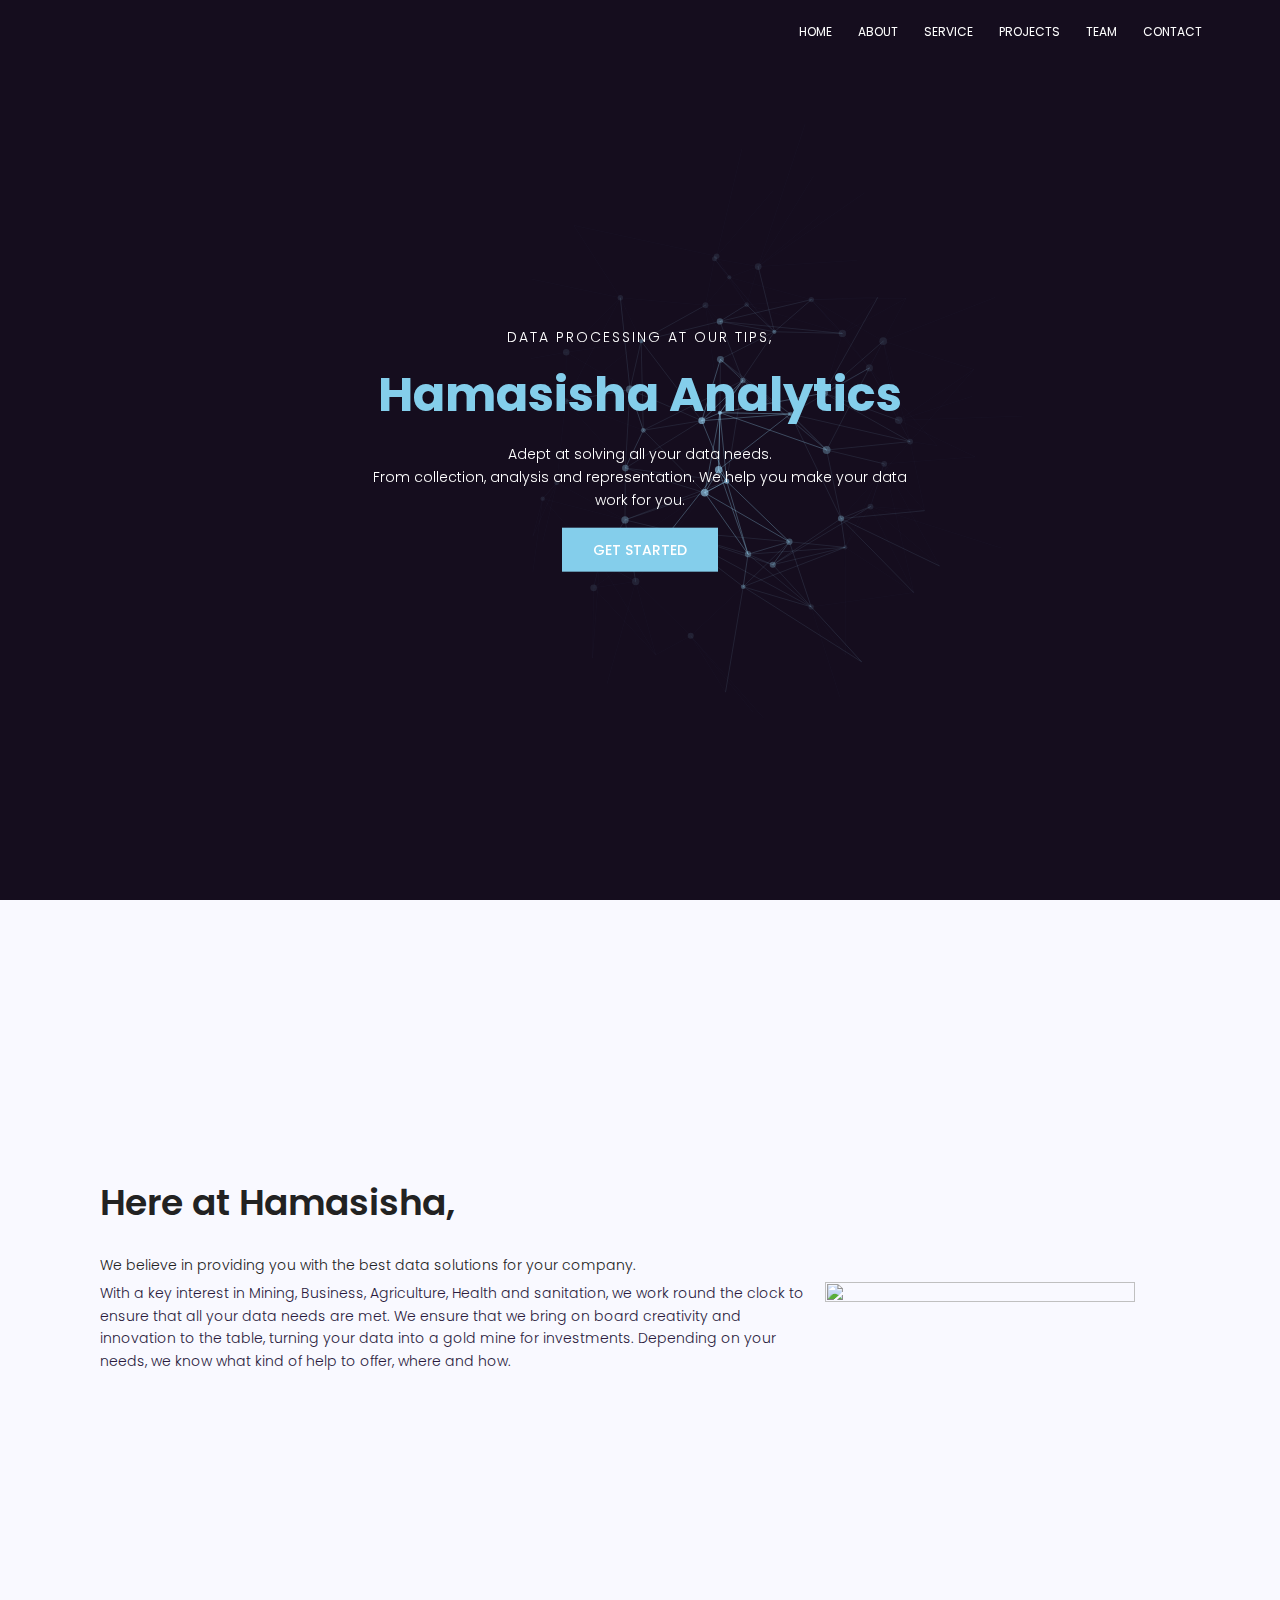
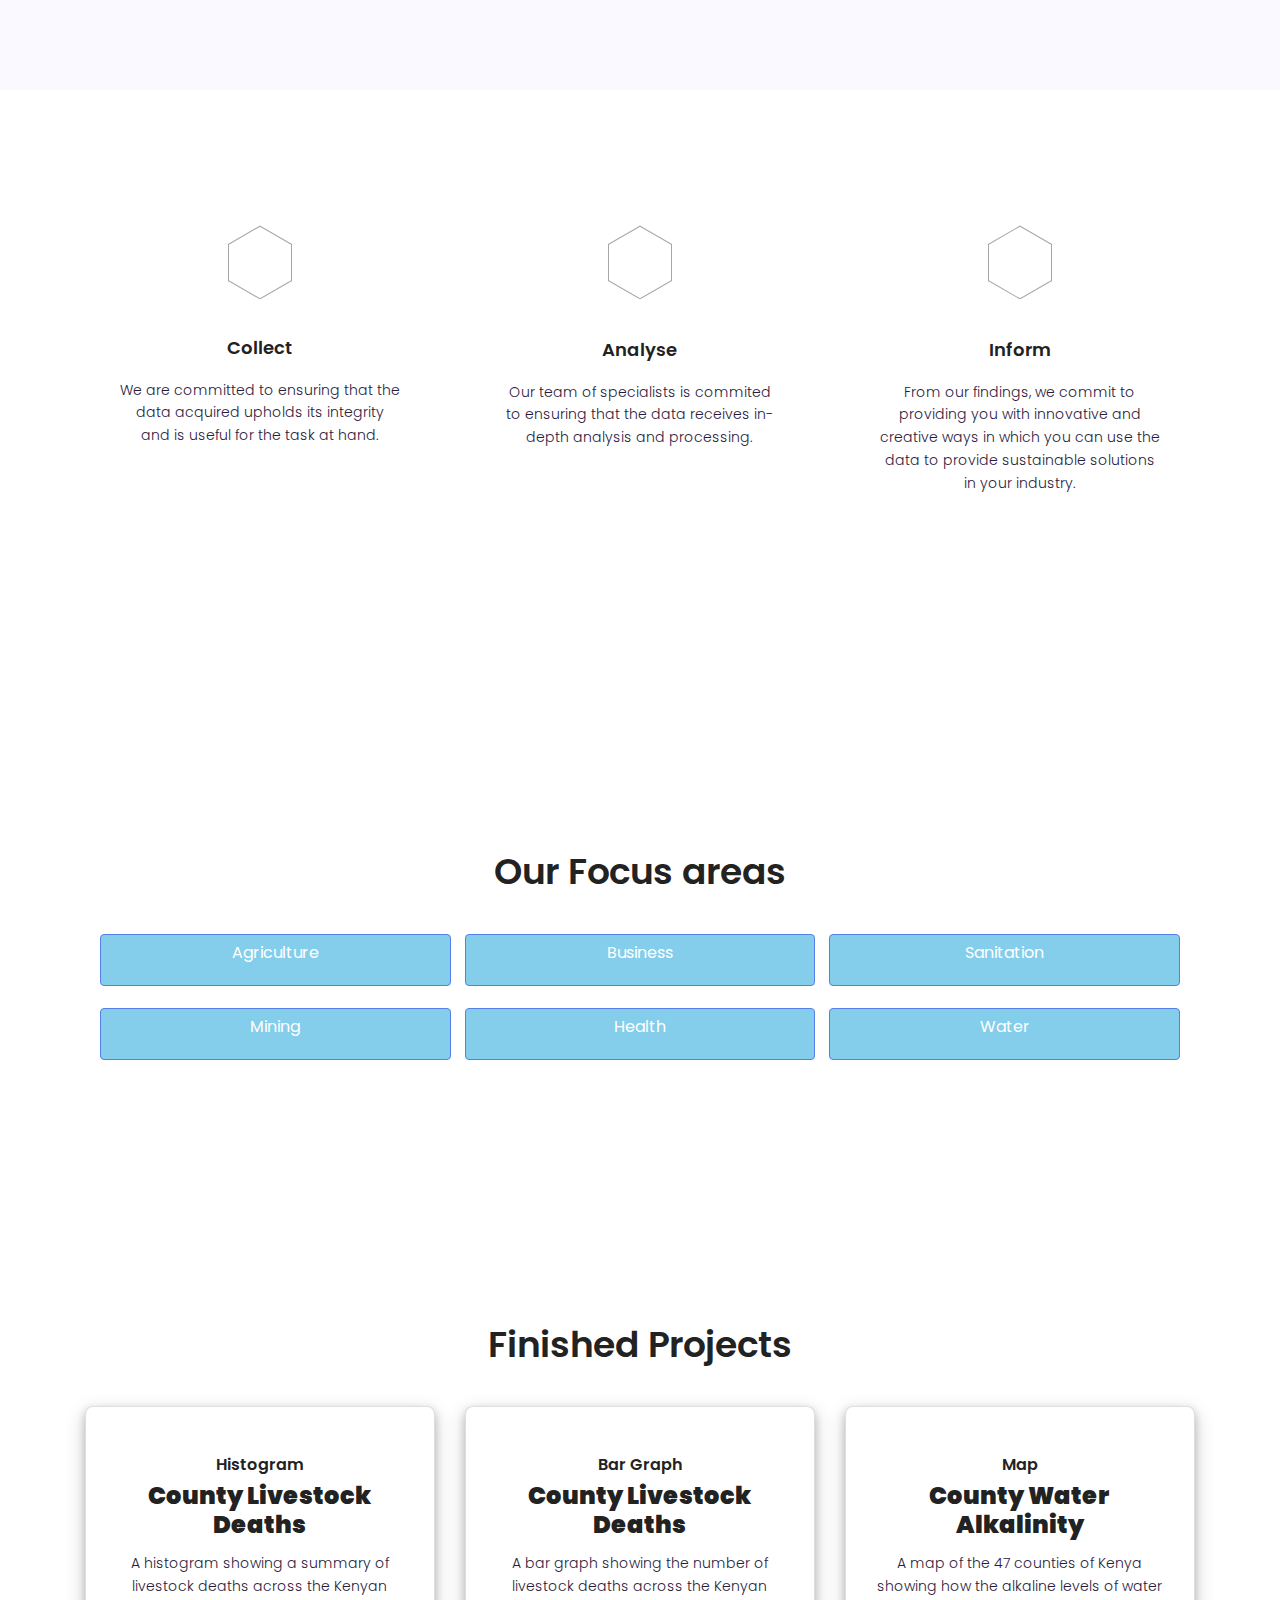
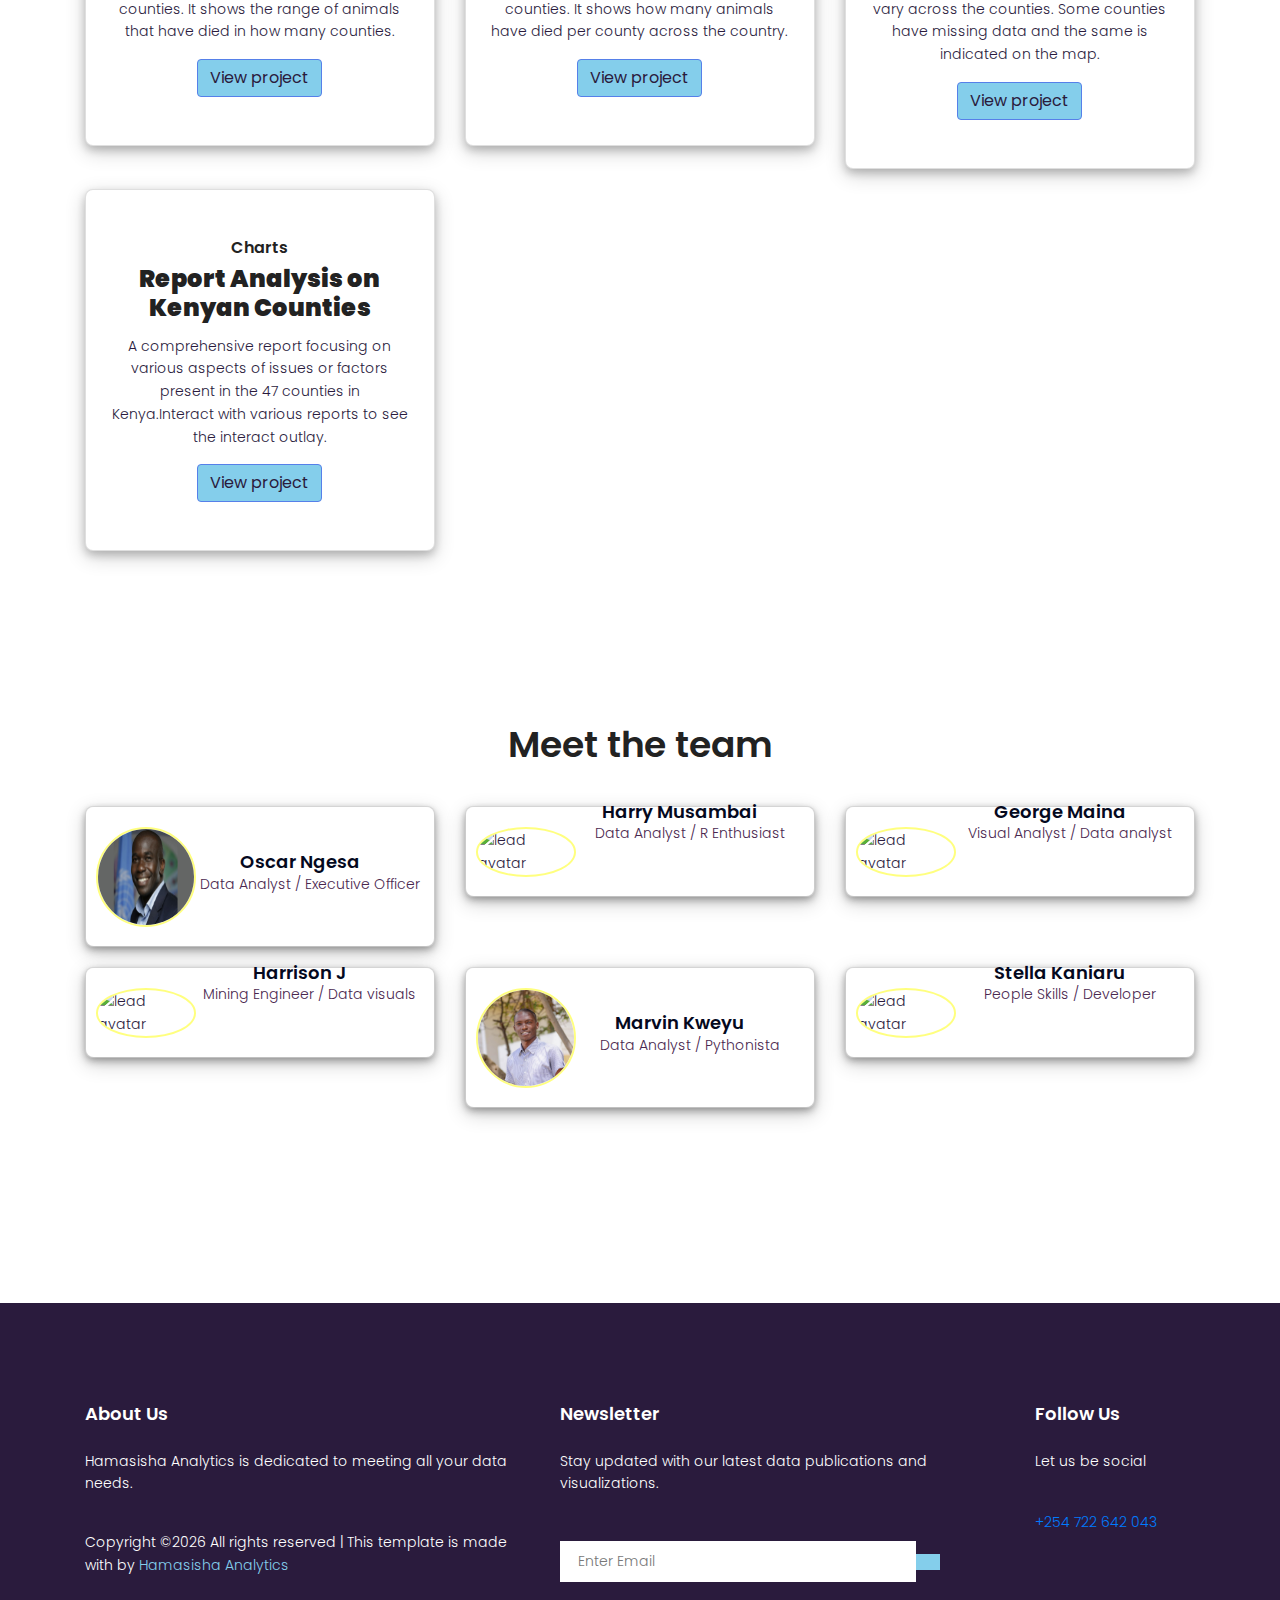
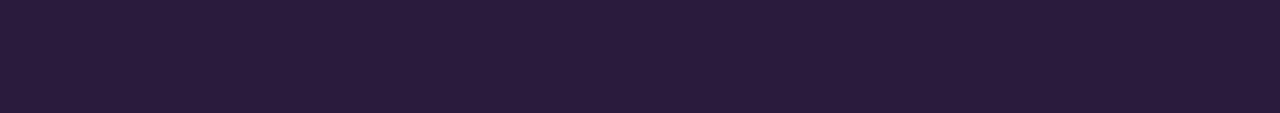
==== commit 15ca937d: "Changed favicon and edited section classes for mobile styling" ====
--- a/index.html
+++ b/index.html
@@ -91,10 +91,10 @@
 			<!-- End banner Area -->
 
 			<!-- Start home-about Area -->
-			<section class="home-about-area section-gap sect1" id="about">
-				<div class="container">
+			<section class=" home-about-area section-gap sect1" id="about">
+				<div class="hero container">
 					<!-- <div class="row justify-content-center align-items-center"> -->
-						<div class="col-lg-8 col-md-12 home-about-left">
+						<div class="col-lg-8 col-md-7 home-about-left">
 							<!-- <div class="about-content"> -->
 							<h1>
 								Here at Hamasisha, <br>
@@ -106,7 +106,7 @@
 							<!-- </div> -->
 							
 						</div>
-						<div class="datachart">
+						<div class="datachart ml-pic">
 								<img src="img/dd1.png" width="310px" height="80%">
 							</div>
 						
@@ -116,7 +116,7 @@
 			<!-- End home-about Area -->
 
 			<!-- Start cat Area -->
-			<section class="cat-area section-gap sect1" id="feature">
+			<section class="cat-area section-gap sect1a" id="feature">
 				<div class="container">
 					<div class="row">
 						<div class="col-lg-4">
@@ -156,7 +156,7 @@
 
 
 			<!-- Start service Area -->
-			<section class="service-area section-gap " id="service">
+			<section class="service-area section-gap sect5" id="service">
 				<div class="container">
 					<div class="row justify-content-center">
 						<div class="col-md-12 pb-30 header-text text-center">
@@ -191,28 +191,28 @@
 
 <!-- End Modal code -->
 
-					
+					 <div class="col-xs-1 col-sm-4 col-md-12 col-lg-12">
 					<ul id="limheight">
-						<li class="btn btn-primary" style=" background:  #84CEEB;" data-toggle="modal" data-target="#exampleModal" data-src="img/agric2.jpeg" data-whatever="The agricultural sector is key and data obtained from here goes a long way in ensuring proper decisions are made during investments." data-title="Agriculture">Agriculture
+						<li class="btn btn-primary btn-block" style=" background:  #84CEEB;" data-toggle="modal" data-target="#exampleModal" data-src="img/agric2.jpeg" data-whatever="The agricultural sector is key and data obtained from here goes a long way in ensuring proper decisions are made during investments." data-title="Agriculture">Agriculture
 					</li><br>
 
-						<li class="btn btn-primary" style=" background:  #84CEEB;" data-toggle="modal" data-target="#exampleModal" data-src="img/mine.jpeg"data-whatever="The extractives industry holds a lot of data which when processed appropriately, goes a long way in ensuring that the industry grows." data-title="	Mining Industry">Mining
+						<li class="btn btn-primary btn-block" style=" background:  #84CEEB;" data-toggle="modal" data-target="#exampleModal" data-src="img/mine.jpeg"data-whatever="The extractives industry holds a lot of data which when processed appropriately, goes a long way in ensuring that the industry grows." data-title="	Mining Industry">Mining
 					</li><br>
 
-						<li class="btn btn-primary" style=" background:  #84CEEB;" data-toggle="modal" data-target="#exampleModal" data-src="img/business.jpeg" data-whatever="The business sector is rapidly evolving, churning out new and varying data. Data processed here is key in helping businesses grow and earn profits." data-title="Business">Business
+						<li class="btn btn-primary btn-block" style=" background:  #84CEEB;" data-toggle="modal" data-target="#exampleModal" data-src="img/business.jpeg" data-whatever="The business sector is rapidly evolving, churning out new and varying data. Data processed here is key in helping businesses grow and earn profits." data-title="Business">Business
 					</li><br>
 
-						<li class="btn btn-primary" style=" background:  #84CEEB;" data-toggle="modal" data-target="#exampleModal" data-src="img/health.jpeg"data-whatever="The health sector is key to our survival as a species. Data processed here goes a long way in understanding how the health sector works." data-title="	Health">Health
+						<li class="btn btn-primary btn-block" style=" background:  #84CEEB;" data-toggle="modal" data-target="#exampleModal" data-src="img/health.jpeg"data-whatever="The health sector is key to our survival as a species. Data processed here goes a long way in understanding how the health sector works." data-title="	Health">Health
 					</li><br>
 
-						<li class="btn btn-primary" style=" background:  #84CEEB;" data-toggle="modal" data-target="#exampleModal" data-src="img/sani2.jpeg" data-whatever="Sanitation is a key agenda while looking at health sustainability. Data processed here goes a long way in understanding how we can improve our hygiene." data-title="Sanitation">Sanitation
+						<li class="btn btn-primary btn-block" style=" background:  #84CEEB;" data-toggle="modal" data-target="#exampleModal" data-src="img/sani2.jpeg" data-whatever="Sanitation is a key agenda while looking at health sustainability. Data processed here goes a long way in understanding how we can improve our hygiene." data-title="Sanitation">Sanitation
 					</li><br>
 
-						<li class="btn btn-primary" style=" background:  #84CEEB;" data-toggle="modal" data-target="#exampleModal" data-src="img/water.jpeg" data-whatever="Water sources need to be protected from polution and misuse. Data generated from this sector helps in making key decisions." data-title="Water">Water
+						<li class="btn btn-primary btn-block" style=" background:  #84CEEB;" data-toggle="modal" data-target="#exampleModal" data-src="img/water.jpeg" data-whatever="Water sources need to be protected from polution and misuse. Data generated from this sector helps in making key decisions." data-title="Water">Water
 					</li><br>
 					</ul>
 
-					
+					</div>
 
 					</div>
 				</div>
@@ -293,14 +293,14 @@
         <div class="container">
         <div class="row">
             <div class="col-md-4 col-12">
-                <div class="card project-card" style="width: 23rem; background: #fff;">
+                <div class="card project-card" style=" background: #fff;">
                     <!-- Content -->
 					  <div class=" text-center d-flex align-items-center rgba-black-strong py-5 px-4">
 					    <div>
 					      <h5 class="pink-text"><i class="fas fa-chart-bar"></i> Histogram</h5>
 					      <h3 class="card-title pt-2"><strong>County Livestock Deaths</strong></h3>
 					      <p>A histogram showing a summary of livestock deaths across the Kenyan counties. It shows the range of animals that have died in how many counties.</p>
-					      <a class="btn btn-primary" style=" background:  #84CEEB;" href="projects/livestock.html"><i class="fas fa-clone left" ></i> View project</a>
+					      <a class="btn btn-primary" style=" background:  #84CEEB;"><i class="fas fa-clone left" href="projects/livestock.html"></i> View project</a>
 					    </div>
 					  </div>
                 </div>
@@ -309,7 +309,7 @@
 
 
             <div class="col-md-4 col-12">
-                <div class="card project-card" style="width: 23rem; background:#fff;">
+                <div class="card project-card" style="background:#fff;">
 
                     <!-- Content -->
 					  <div class=" text-center d-flex align-items-center  py-5 px-4">
@@ -317,14 +317,14 @@
 					      <h5 class="pink-text"><i class="fas fa-chart-bar"></i> Bar Graph</h5>
 					      <h3 class="card-title pt-2"><strong>County Livestock Deaths</strong></h3>
 					      <p>A bar graph showing the number of livestock deaths across the Kenyan counties. It shows how many animals have died per county across the country.</p>
-					      <a class="btn btn-primary" style=" background:  #84CEEB;" href="projects/livestockbar.html"><i class="fas fa-clone left" ></i> View project</a>
+					      <a class="btn btn-primary" style=" background:  #84CEEB;"><i class="fas fa-clone left" href="projects/livestockbar.html"></i> View project</a>
 					    </div>
 					  </div>
                 </div>
             </div>
 
             <div class="col-md-4 col-12">
-                <div class="card project-card" style="width: 23rem; background: #fff;">
+                <div class="card project-card" style=" background: #fff;">
                  
                     <!-- Content -->
 					  <div class=" text-center d-flex align-items-center rgba-black-strong py-5 px-4">
@@ -332,7 +332,7 @@
 					      <h5 class="pink-text"><i class="fas fa-globe-africa"></i> Map</h5>
 					      <h3 class="card-title pt-2"><strong>County Water Alkalinity</strong></h3>
 					      <p>A map of the 47 counties of Kenya showing how the alkaline levels of water vary across the counties. Some counties have missing data and the same is indicated on the map.</p>
-					      <a class="btn btn-primary" style=" background:  #84CEEB;" href="projects/alkaline.html"><i class="fas fa-clone left" ></i> View project</a>
+					      <a class="btn btn-primary" style=" background:  #84CEEB;"><i class="fas fa-clone left" href="projects/alkaline.html"></i> View project</a>
 					    </div>
 					  </div>
 
@@ -340,7 +340,7 @@
             </div>
 
             <div class="col-md-4 col-12">
-                <div class="card project-card" style="width: 23rem; background: #fff;">
+                <div class="card project-card" style="background: #fff;">
                    
                     <!-- Content -->
 					  <div class=" text-center d-flex align-items-center rgba-black-strong py-5 px-4">
@@ -348,7 +348,7 @@
 					      <h5 class="pink-text"><i class="fas fa-chart-pie"></i> Charts</h5>
 					      <h3 class="card-title pt-2"><strong>Report Analysis on Kenyan Counties</strong></h3>
 					      <p>A comprehensive report focusing on various aspects of issues or factors present in the 47 counties in Kenya.Interact with various reports to see the interact outlay.</p>
-					      <a class="btn btn-primary" style=" background:  #84CEEB;" href="projects/trial.html"><i class="fas fa-clone left" ></i> View project</a>
+					      <a class="btn btn-primary" style=" background:  #84CEEB;"><i class="fas fa-clone left" href="projects/trial.html"></i> View project</a>
 					    </div>
 					  </div>
 
@@ -375,10 +375,10 @@
 
 
                             <div class="col-md-4 col-12">
-                                <div class="card event-card">
+                                <div class="card team-card">
                                     <div class="card hovercard">
                                         <div class="avatar">
-                                            <img id="ycol" src="img/avatar.png" alt="lead avatar">
+                                            <img id="ycol" src="img/ngesa.jpg" alt="lead avatar">
                                         </div>
                                         <div class="info">
                                             <div class="title">
@@ -400,7 +400,7 @@
                                                     </a>
                                                 </li>
                                                 <li>
-                                                    <a href="" target="_blank" rel="noopener">
+                                                    <a href="mailto:oscanges@gmail.com " target="_blank" rel="noopener">
                                                         <i class="fas fa-link"></i>
                                                     </a>
                                                 </li>
@@ -412,7 +412,7 @@
                             </div>
 
                             <div class="col-md-4 col-12">
-                                <div class="card event-card">
+                                <div class="card team-card">
                                     <div class="card hovercard">
                                         <div class="avatar">
                                             <img id="ycol" src="img/avatar.png" alt="lead avatar">
@@ -449,7 +449,7 @@
                             </div>
 
                             <div class="col-md-4 col-12">
-                                <div class="card event-card">
+                                <div class="card team-card">
                                     <div class="card hovercard">
                                         <div class="avatar">
                                             <img id="ycol" src="img/avatar.png" alt="lead avatar">
@@ -474,7 +474,7 @@
                                                     </a>
                                                 </li>
                                                 <li>
-                                                    <a href="" target="_blank" rel="noopener">
+                                                    <a href="mailto:mainakingori00@gmail.com" target="_blank" rel="noopener">
                                                         <i class="fas fa-link"></i>
                                                     </a>
                                                 </li>
@@ -486,7 +486,7 @@
                             </div>
 
                             <div class="col-md-4 col-12">
-                                <div class="card event-card">
+                                <div class="card team-card">
                                     <div class="card hovercard">
                                         <div class="avatar">
                                             <img id="ycol" src="img/avatar.png" alt="lead avatar">
@@ -523,69 +523,69 @@
                             </div>
 
                             <div class="col-md-4 col-12">
-                                <div class="card event-card">
+                                <div class="card team-card">
+                                    <div class="card hovercard">
+                                        <div class="avatar">
+                                            <img id="ycol" src="img/marvin.jpg" alt="lead avatar">
+                                        </div>
+                                        <div class="info">
+                                            <div class="title">
+                                                <h5>Marvin Kweyu</h5>
+                                                <p>Data Analyst / Pythonista</p>
+                                            </div>
+                                        </div>
+                                        <div class="bottom">
+                                            <ul class="social-list__inline mt-10">
+                                                <li>
+                                                    <a href="https://github.com/MarvinKweyu" target="_blank" rel="noopener">
+                                                        <i class="fab fa-github"></i>
+                                                    </a>
+                                                </li>
+                                                <li>
+                                                    <a href="https://www.linkedin.com/in/marvin-nandwa-66122311a/" target="_blank"
+                                                        rel="noopener">
+                                                        <i class="fab fa-linkedin"></i>
+                                                    </a>
+                                                </li>
+                                                <li>
+                                                    <a href="mailto:mkweyu1@gmail.com" target="_blank" rel="noopener">
+                                                        <i class="fas fa-link"></i>
+                                                    </a>
+                                                </li>
+
+                                            </ul>
+                                        </div>
+                                    </div>
+                                </div>
+                            </div>
+
+                            <div class="col-md-4 col-12">
+                                <div class="card team-card">
                                     <div class="card hovercard">
                                         <div class="avatar">
                                             <img id="ycol" src="img/avatar.png" alt="lead avatar">
                                         </div>
                                         <div class="info">
                                             <div class="title">
-                                                <h5>Marvin Kweyu</h5>
-                                                <p>Data Analyst / Developer</p>
+                                                <h5>Stella Kaniaru</h5>
+                                                <p>People Skills / Developer</p>
                                             </div>
                                         </div>
                                         <div class="bottom">
                                             <ul class="social-list__inline mt-10">
                                                 <li>
-                                                    <a href="" target="_blank" rel="noopener">
+                                                    <a href="https://github.com/stellakaniaru" target="_blank" rel="noopener">
                                                         <i class="fab fa-github"></i>
                                                     </a>
                                                 </li>
                                                 <li>
-                                                    <a href="" target="_blank"
+                                                    <a href="https://www.linkedin.com/in/stella-kaniaru-01858213a/" target="_blank"
                                                         rel="noopener">
                                                         <i class="fab fa-linkedin"></i>
                                                     </a>
                                                 </li>
                                                 <li>
-                                                    <a href="" target="_blank" rel="noopener">
-                                                        <i class="fas fa-link"></i>
-                                                    </a>
-                                                </li>
-
-                                            </ul>
-                                        </div>
-                                    </div>
-                                </div>
-                            </div>
-
-                            <div class="col-md-4 col-12">
-                                <div class="card event-card">
-                                    <div class="card hovercard">
-                                        <div class="avatar">
-                                            <img id="ycol" src="img/avatar.png" alt="lead avatar">
-                                        </div>
-                                        <div class="info">
-                                            <div class="title">
-                                                <h5>Stella Kaniaru</h5>
-                                                <p>Communications / Developer</p>
-                                            </div>
-                                        </div>
-                                        <div class="bottom">
-                                            <ul class="social-list__inline mt-10">
-                                                <li>
-                                                    <a href="" target="_blank" rel="noopener">
-                                                        <i class="fab fa-github"></i>
-                                                    </a>
-                                                </li>
-                                                <li>
-                                                    <a href="" target="_blank"
-                                                        rel="noopener">
-                                                        <i class="fab fa-linkedin"></i>
-                                                    </a>
-                                                </li>
-                                                <li>
-                                                    <a href="" target="_blank" rel="noopener">
+                                                    <a href="mailto:stellakaniaru16@gmail.com" target="_blank" rel="noopener">
                                                         <i class="fas fa-link"></i>
                                                     </a>
                                                 </li>
--- a/css/main.css
+++ b/css/main.css
@@ -2138,7 +2138,7 @@
 }
 
 #mobile-nav-toggle i {
-  color: #222;
+  color: #fff;
   font-weight: 900;
 }
 
@@ -2465,9 +2465,10 @@
   border-color: #A7A7A7;
   color: #fff;
 }
-.sect1{
+.sect1 .sect1a{
   height: 500px;
 }
+
 .sect2 {
   height: 1000px;
 }
@@ -2477,6 +2478,21 @@
 .sect4{
   height: 1050px;
 }
+
+@media (min-width: 240px) and (max-width: 600px){
+  .sect1a{
+  height: 800px;
+}
+  .sect2{
+    height: 1700px;
+  }
+  .sect3{
+    height: 1500px;
+  }
+  sect5{
+    height: 500px;
+  }
+  }
 .home-about-area {
   background: #f9f9ff;
   display: -webkit-box;
@@ -3586,13 +3602,13 @@
                End Blog Details  Page style
 ################
 */
-.event-card1{
+.team-card1{
   padding: 10px;
   margin-top: 20px;
 }
 
 /*team card stying*/
-.event-card {
+.team-card {
   -webkit-box-shadow:  0 4px 8px 0 rgba(0, 0, 0, 0.2), 0 6px 20px 0 rgba(0, 0, 0, 0.19);
   box-shadow: 0 4px 8px 0 rgba(0, 0, 0, 0.2), 0 6px 20px 0 rgba(0, 0, 0, 0.19);
 
@@ -3651,7 +3667,7 @@
 
 .card.hovercard .info .title h5 {
   margin-top: -30px;
-  margin-left: 60px;
+  margin-left: 80px;
   font-size: 18px;
   line-height: 1;
   color: #04091e;
@@ -3710,6 +3726,50 @@
   font-size: 22px;
   margin-left: 8px;
 }
+
+@media (min-width: 240px) and (max-width: 350px){
+  .card.hovercard .info {
+  padding: 2px 4px 2px;
+  text-align: center;
+  margin: auto;
+}
+  .card.hovercard .info .title h5 {
+    margin-left: 90px;
+  }
+  .social-list__inline {
+  list-style: none;
+  padding: 0;
+  margin: auto;
+  }
+}
+
+@media (min-width: 400px) and (max-width: 700px){
+  .social-list__inline {
+  list-style: none;
+  padding: 0;
+  margin-left: 60px;
+  }
+}
+
+@media (min-width: 750px) and (max-width: 1000px){
+ .sect2{
+  height: 1200px;
+ }
+  .card.hovercard .info {
+  padding: 2px 4px 2px;
+  /*text-align: center;*/
+  margin: auto;
+}
+  .card.hovercard .info .title h5 {
+    margin-left: 100px;
+  }
+  .social-list__inline {
+  list-style: none;
+  padding: 0;
+  margin-left: -40px;
+}
+}
+
 
 /*header styling*/
 .main-title {
@@ -3738,11 +3798,22 @@
 }
 
 .project-card{
-  width: 22rem;
+  /*width: 22rem;*/
   margin: 0 auto 20px;
     box-shadow: 0 4px 8px 0 rgba(0, 0, 0, 0.2), 0 6px 20px 0 rgba(0, 0, 0, 0.19);
 }
 
+/*@media (min-width: 240px) and (max-width: 400px){
+  .project-card{
+    width: 8rem;
+  }
+}
+
+@media (min-width: 450px) and (max-width: 900px){
+  .project-card{
+    width: 18rem;
+  }
+}*/
 .card{
   float: none;
   border-radius: 8px;
@@ -3826,12 +3897,17 @@
 
 @media only screen and (max-device-width: 480px) {
         #limheight {
-          
+          /*min-height: 300px;*/
+    -webkit-column-count: 1;
+       -moz-column-count: 1;
+            column-count: 1; /*3 is just placeholder -- can be anything*/
+    align-items: center;
         }
 
          #limheight li{
-             
-             margin: 20px;
+             margin-right: auto;
+   margin-left: auto;
+            
           }
     }
 
@@ -3849,4 +3925,20 @@
 
 .form-control{
   margin-top: 30px;
+}
+
+@media (min-width: 240px) and (max-width: 400px){
+  .ml-pic{
+    display: none;
+  }
+}
+
+.hero {
+  display: -webkit-box;
+  display: -ms-flexbox;
+  display: flex;
+  -webkit-box-align: center;
+  -ms-flex-align: center;
+  align-items: center;
+  min-height: 550px;
 }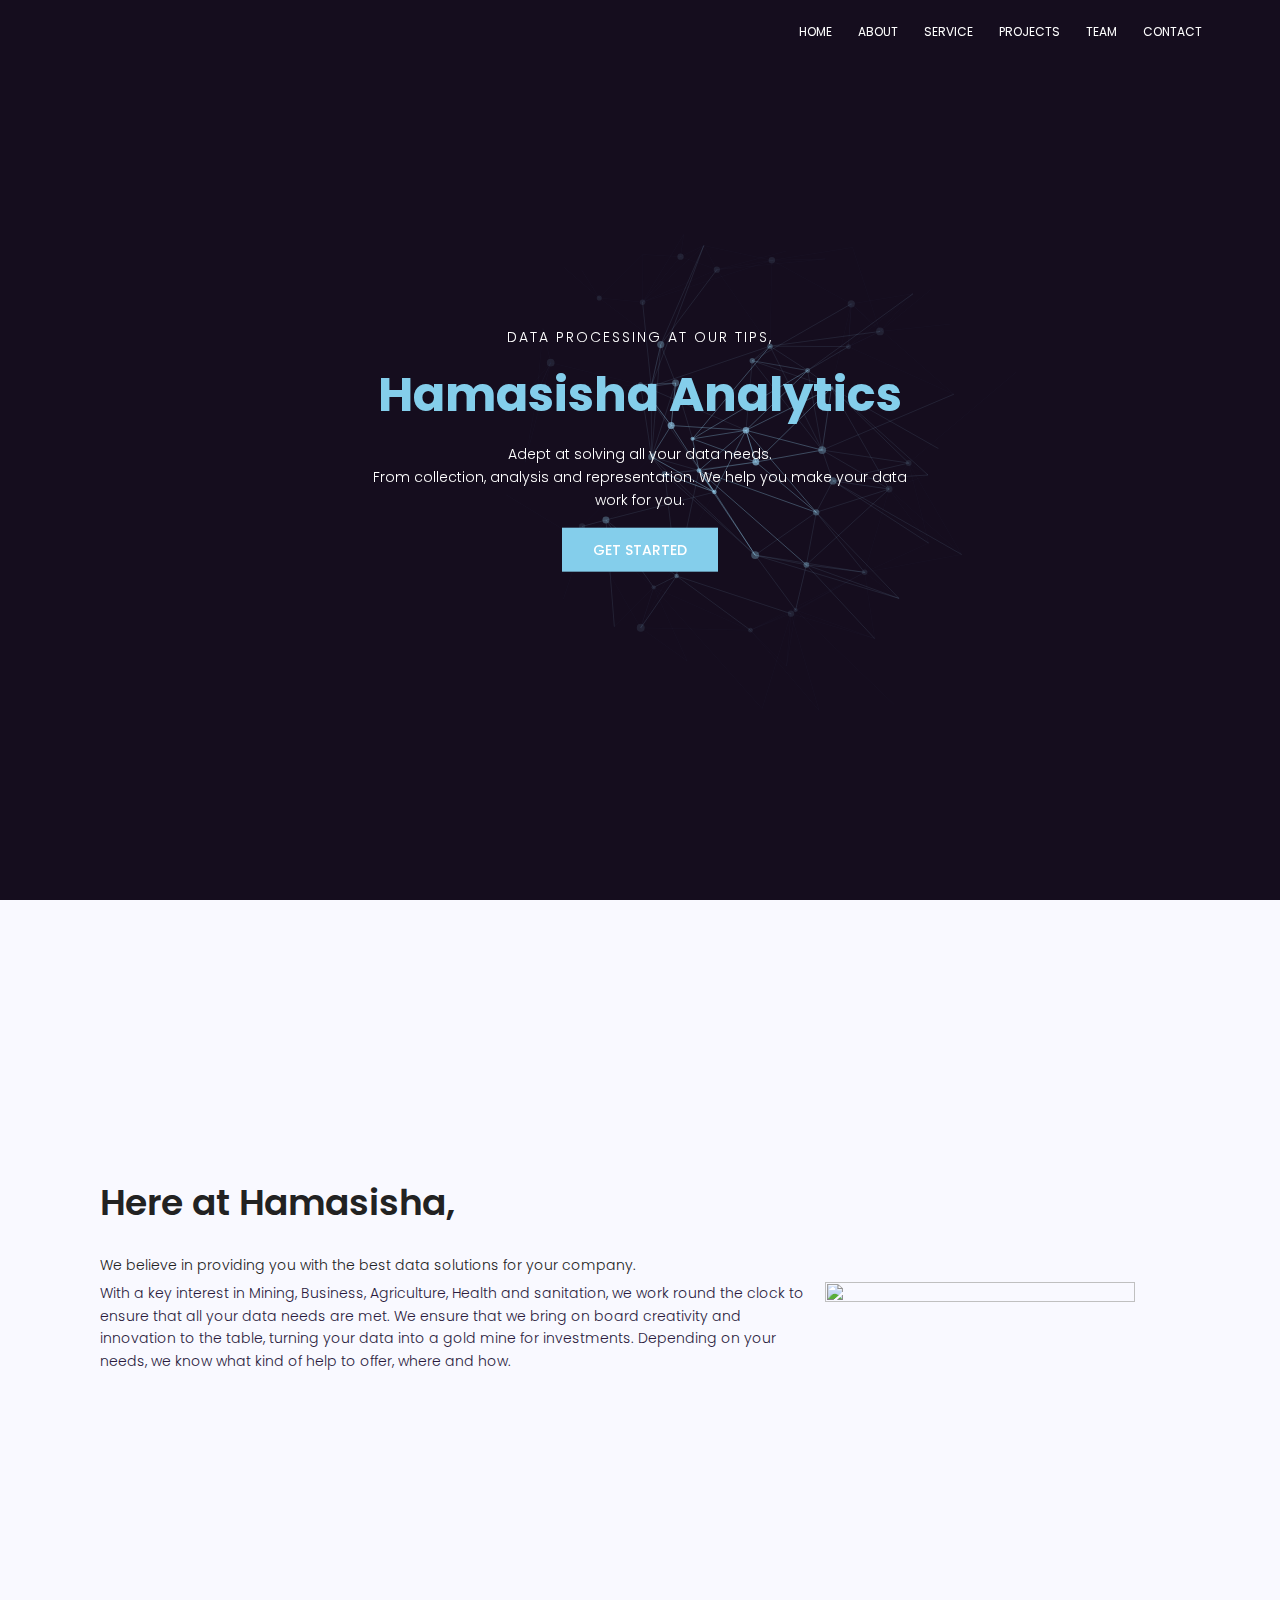
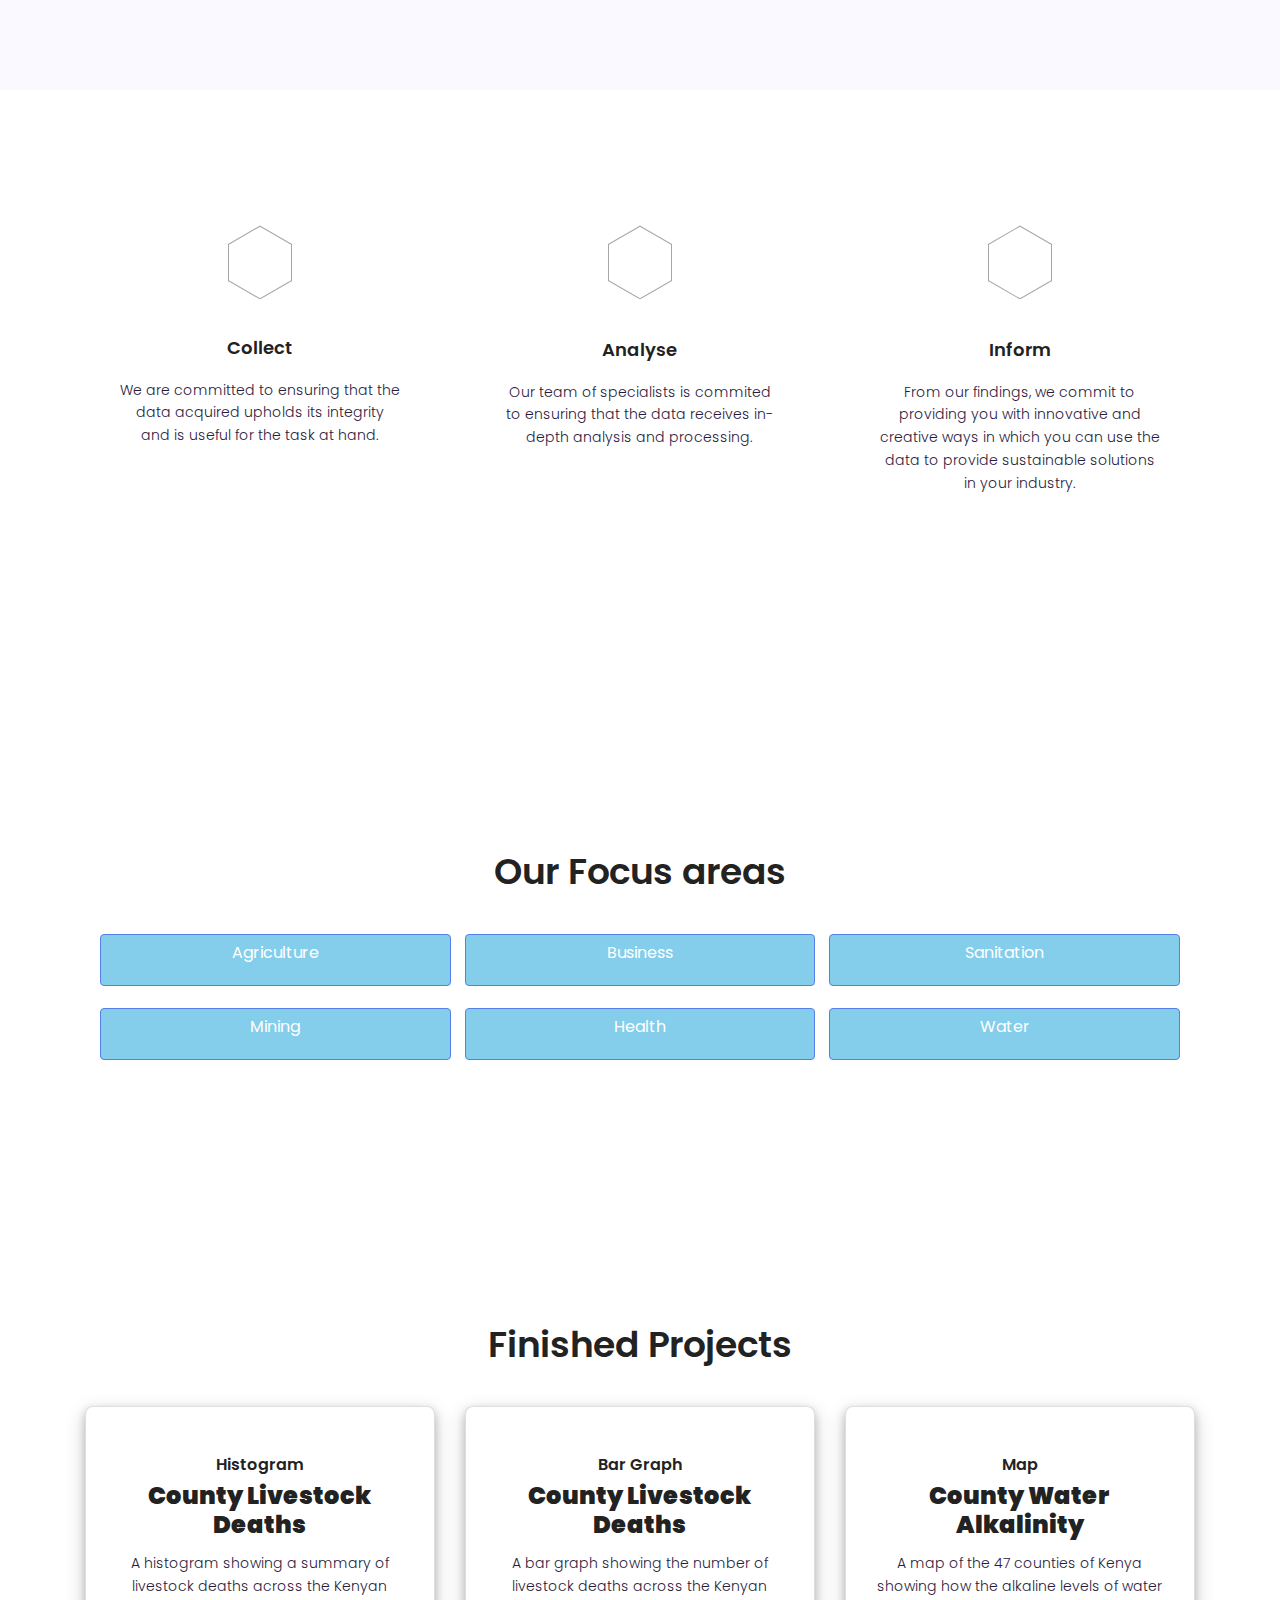
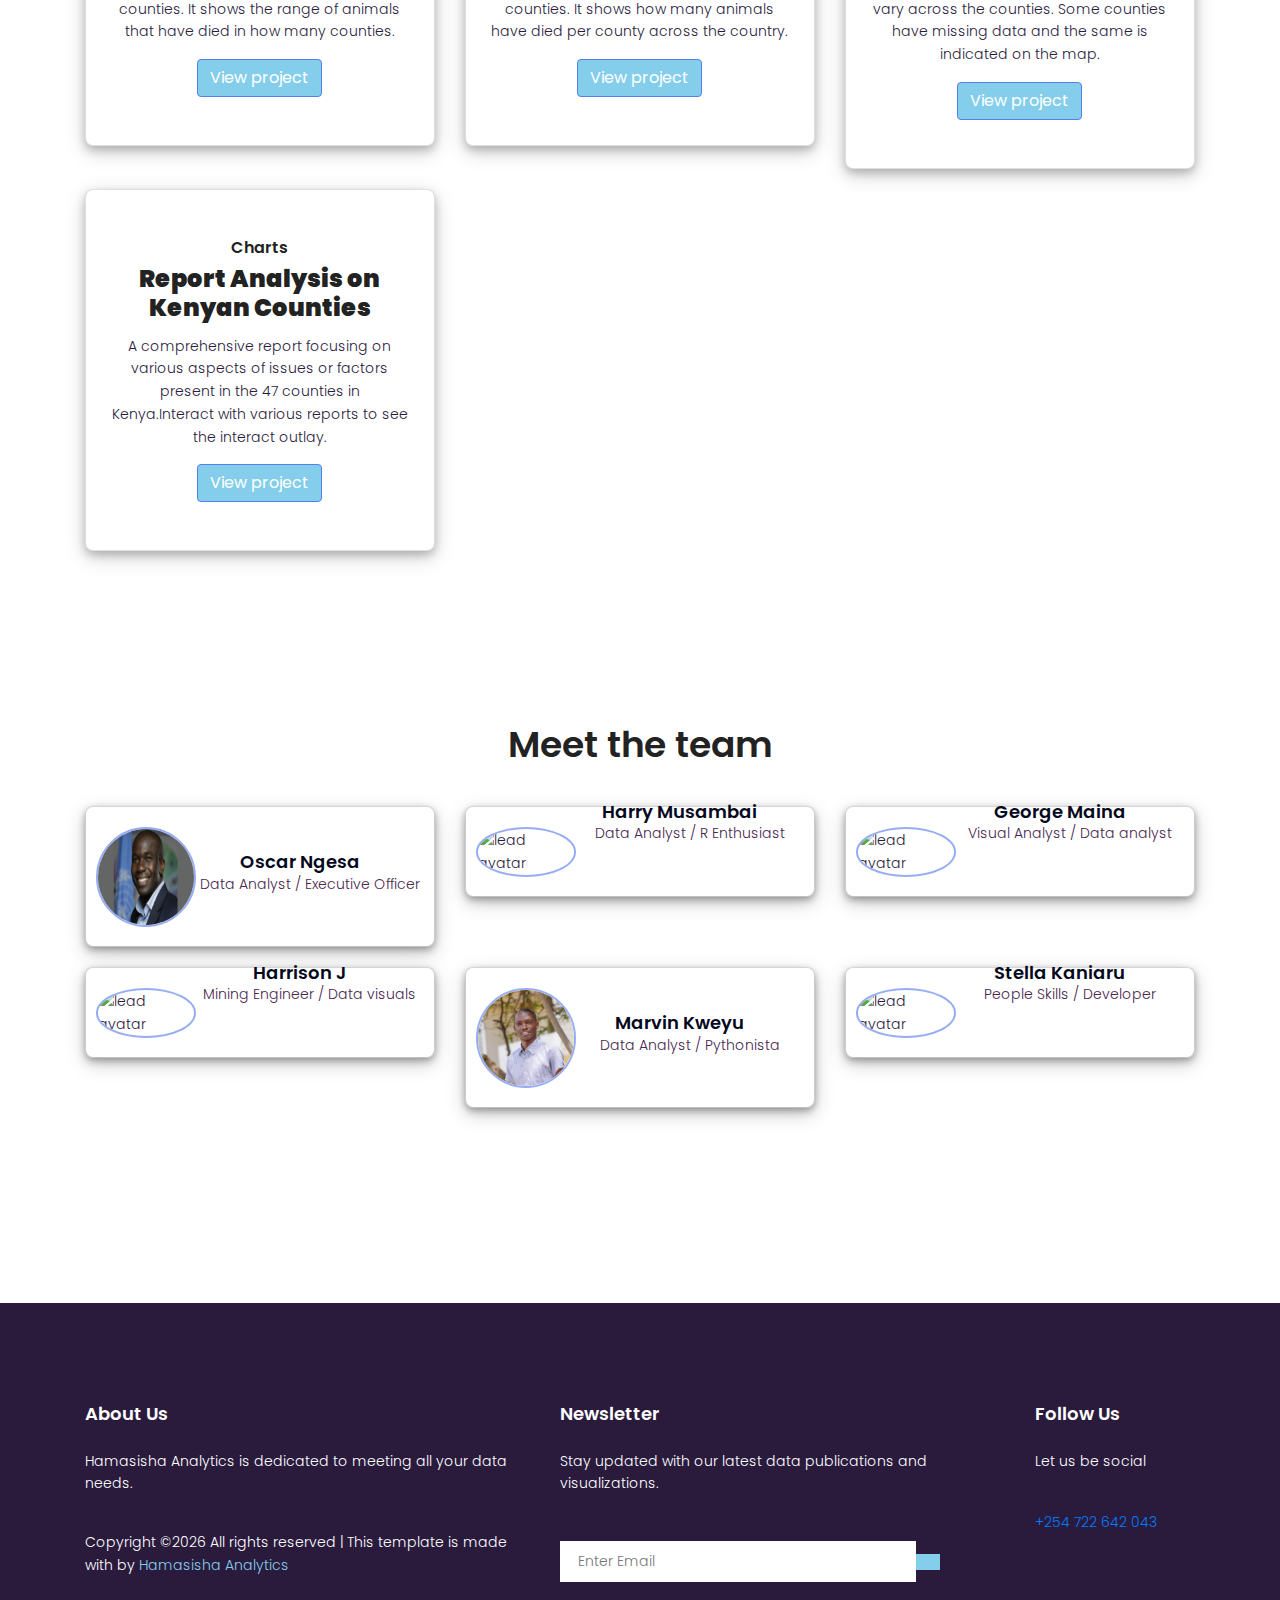
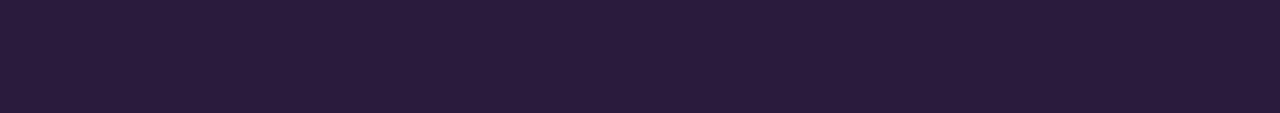
==== commit 7d82a7b8: "Changed team avatar outline color" ====
--- a/index.html
+++ b/index.html
@@ -219,62 +219,6 @@
 			</section>
 			<!-- End service Area -->
 
-
-			<!-- Start faq Area -->
-			<!-- <section class="faq-area section-gap relative sect1">
-				<div class="overlay overlay-bg"></div>
-				<div class="container">
-					<div class="row justify-content-center align-items-center">
-						<div class="col-lg-3 col-md-6">
-							<div class="single-faq">
-								<div class="circle">
-								  <div class="inner"></div>
-								</div>
-								<h5><span class="counter">2</span></h5>
-								<p>
-									Projects Completed
-								</p>
-							</div>
-						</div>
-						<div class="col-lg-3 col-md-6">
-							<div class="single-faq">
-								<div class="circle">
-								  <div class="inner"></div>
-								</div>
-								<h5><span class="counter">6</span></h5>
-								<p>
-									Total Employees
-								</p>
-							</div>
-						</div>
-						<div class="col-lg-3 col-md-6">
-							<div class="single-faq">
-								<div class="circle">
-								  <div class="inner"></div>
-								</div>
-								<h5 class="counter">5</h5>
-								<p>
-									Happy Clients
-								</p>
-							</div>
-						</div>
-						<div class="col-lg-3 col-md-6">
-							<div class="single-faq">
-								<div class="circle">
-								  <div class="inner"></div>
-								</div>
-								<h5 class="counter">100</h5>
-								<p>
-									Tickets Submited
-								</p>
-							</div>
-						</div>
-					</div>
-				</div>
-			</section> -->
-			<!-- End faq Area -->
-
-
 			<!-- Start project Area -->
 			<section class="project-area section-gap sect2" id="project">
 				<div class="container">
@@ -300,7 +244,7 @@
 					      <h5 class="pink-text"><i class="fas fa-chart-bar"></i> Histogram</h5>
 					      <h3 class="card-title pt-2"><strong>County Livestock Deaths</strong></h3>
 					      <p>A histogram showing a summary of livestock deaths across the Kenyan counties. It shows the range of animals that have died in how many counties.</p>
-					      <a class="btn btn-primary" style=" background:  #84CEEB;"><i class="fas fa-clone left" href="projects/livestock.html"></i> View project</a>
+					      <a class="btn btn-primary" style=" background:  #84CEEB;" href="projects/livestock.html"><i class="fas fa-clone left" ></i> View project</a>
 					    </div>
 					  </div>
                 </div>
@@ -317,7 +261,7 @@
 					      <h5 class="pink-text"><i class="fas fa-chart-bar"></i> Bar Graph</h5>
 					      <h3 class="card-title pt-2"><strong>County Livestock Deaths</strong></h3>
 					      <p>A bar graph showing the number of livestock deaths across the Kenyan counties. It shows how many animals have died per county across the country.</p>
-					      <a class="btn btn-primary" style=" background:  #84CEEB;"><i class="fas fa-clone left" href="projects/livestockbar.html"></i> View project</a>
+					      <a class="btn btn-primary" style=" background:  #84CEEB;" href="projects/livestockbar.html"><i class="fas fa-clone left" ></i> View project</a>
 					    </div>
 					  </div>
                 </div>
@@ -332,7 +276,7 @@
 					      <h5 class="pink-text"><i class="fas fa-globe-africa"></i> Map</h5>
 					      <h3 class="card-title pt-2"><strong>County Water Alkalinity</strong></h3>
 					      <p>A map of the 47 counties of Kenya showing how the alkaline levels of water vary across the counties. Some counties have missing data and the same is indicated on the map.</p>
-					      <a class="btn btn-primary" style=" background:  #84CEEB;"><i class="fas fa-clone left" href="projects/alkaline.html"></i> View project</a>
+					      <a class="btn btn-primary" style=" background:  #84CEEB;" href="projects/alkaline.html"><i class="fas fa-clone left" ></i> View project</a>
 					    </div>
 					  </div>
 
@@ -348,7 +292,7 @@
 					      <h5 class="pink-text"><i class="fas fa-chart-pie"></i> Charts</h5>
 					      <h3 class="card-title pt-2"><strong>Report Analysis on Kenyan Counties</strong></h3>
 					      <p>A comprehensive report focusing on various aspects of issues or factors present in the 47 counties in Kenya.Interact with various reports to see the interact outlay.</p>
-					      <a class="btn btn-primary" style=" background:  #84CEEB;"><i class="fas fa-clone left" href="projects/trial.html"></i> View project</a>
+					      <a class="btn btn-primary" style=" background:  #84CEEB;" href="projects/trial.html"><i class="fas fa-clone left" ></i> View project</a>
 					    </div>
 					  </div>
 
@@ -378,7 +322,7 @@
                                 <div class="card team-card">
                                     <div class="card hovercard">
                                         <div class="avatar">
-                                            <img id="ycol" src="img/ngesa.jpg" alt="lead avatar">
+                                            <img id="bcol" src="img/ngesa.jpg" alt="lead avatar">
                                         </div>
                                         <div class="info">
                                             <div class="title">
@@ -415,7 +359,7 @@
                                 <div class="card team-card">
                                     <div class="card hovercard">
                                         <div class="avatar">
-                                            <img id="ycol" src="img/avatar.png" alt="lead avatar">
+                                            <img id="bcol" src="img/avatar.png" alt="lead avatar">
                                         </div>
                                         <div class="info">
                                             <div class="title">
@@ -452,7 +396,7 @@
                                 <div class="card team-card">
                                     <div class="card hovercard">
                                         <div class="avatar">
-                                            <img id="ycol" src="img/avatar.png" alt="lead avatar">
+                                            <img id="bcol" src="img/avatar.png" alt="lead avatar">
                                         </div>
                                         <div class="info">
                                             <div class="title">
@@ -489,7 +433,7 @@
                                 <div class="card team-card">
                                     <div class="card hovercard">
                                         <div class="avatar">
-                                            <img id="ycol" src="img/avatar.png" alt="lead avatar">
+                                            <img id="bcol" src="img/avatar.png" alt="lead avatar">
                                         </div>
                                         <div class="info">
                                             <div class="title">
@@ -526,7 +470,7 @@
                                 <div class="card team-card">
                                     <div class="card hovercard">
                                         <div class="avatar">
-                                            <img id="ycol" src="img/marvin.jpg" alt="lead avatar">
+                                            <img id="bcol" src="img/marvin.jpg" alt="lead avatar">
                                         </div>
                                         <div class="info">
                                             <div class="title">
@@ -563,7 +507,7 @@
                                 <div class="card team-card">
                                     <div class="card hovercard">
                                         <div class="avatar">
-                                            <img id="ycol" src="img/avatar.png" alt="lead avatar">
+                                            <img id="bcol" src="img/avatar.png" alt="lead avatar">
                                         </div>
                                         <div class="info">
                                             <div class="title">
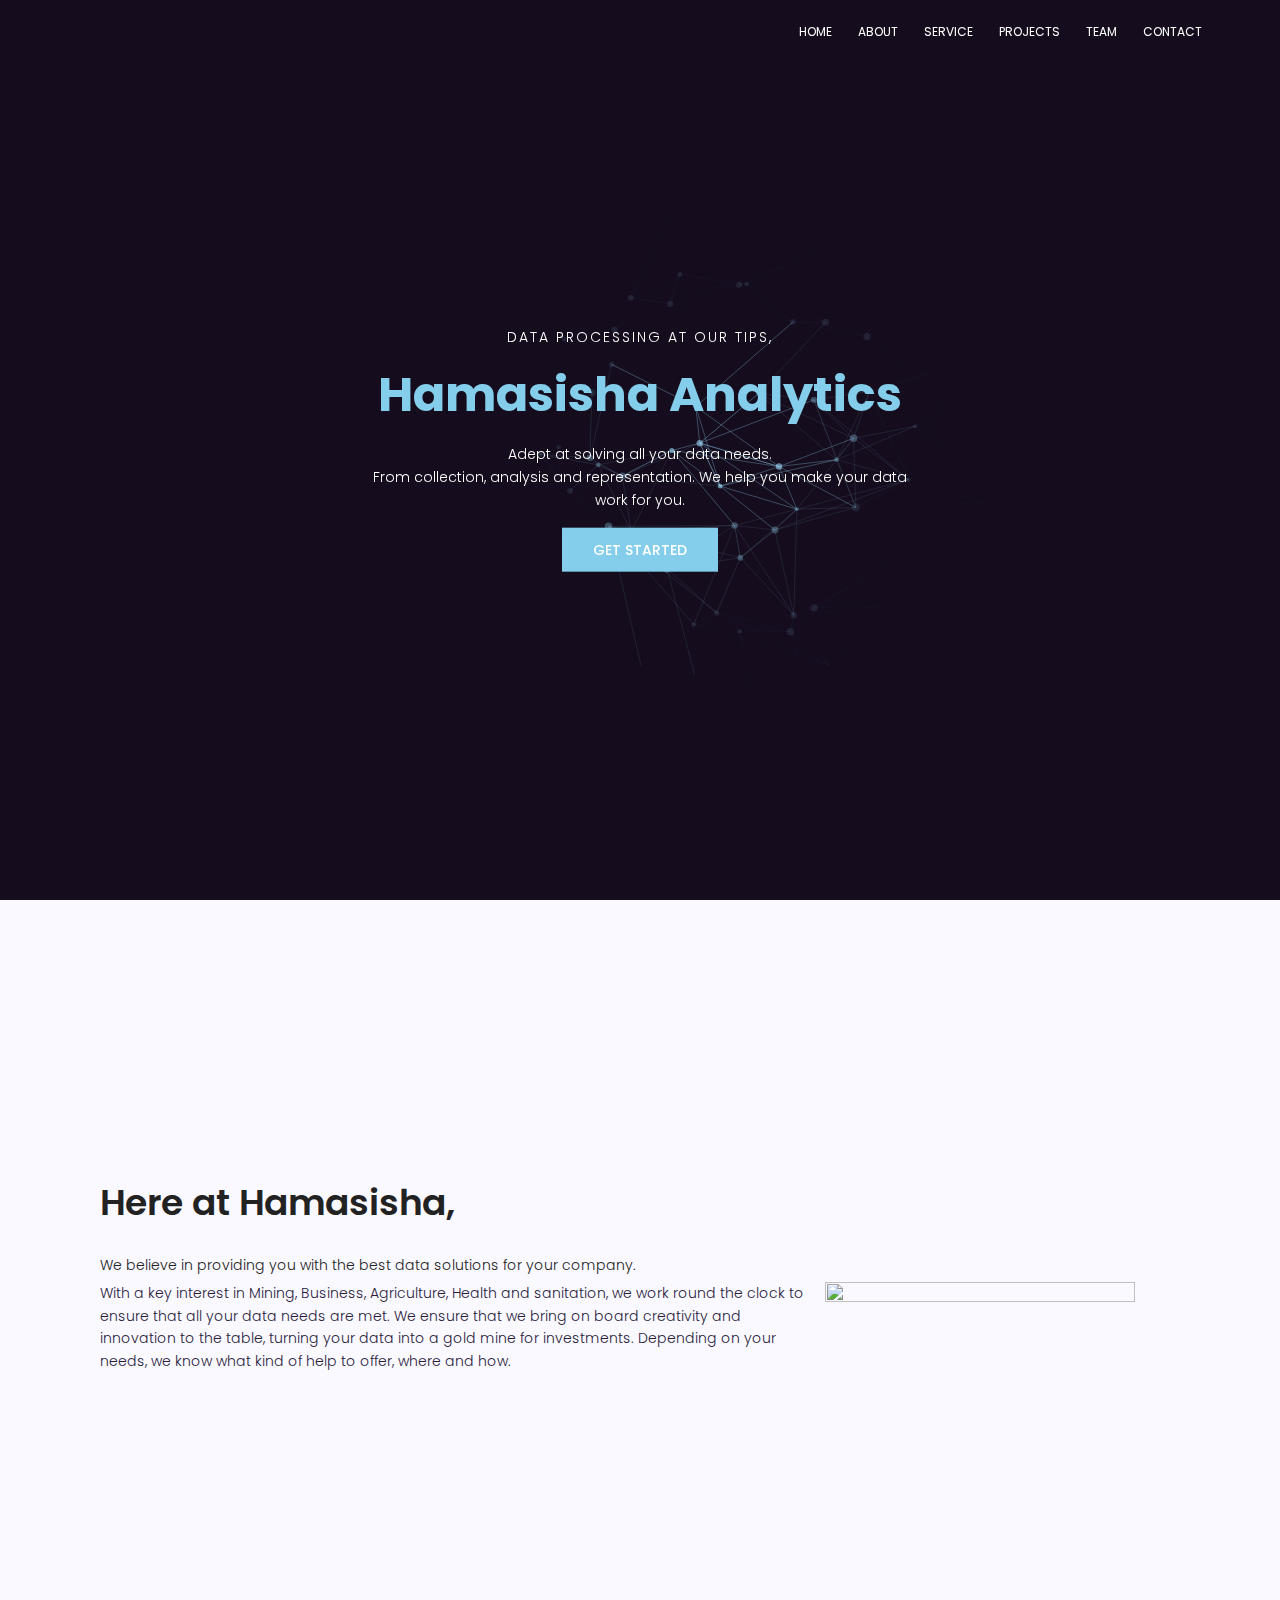
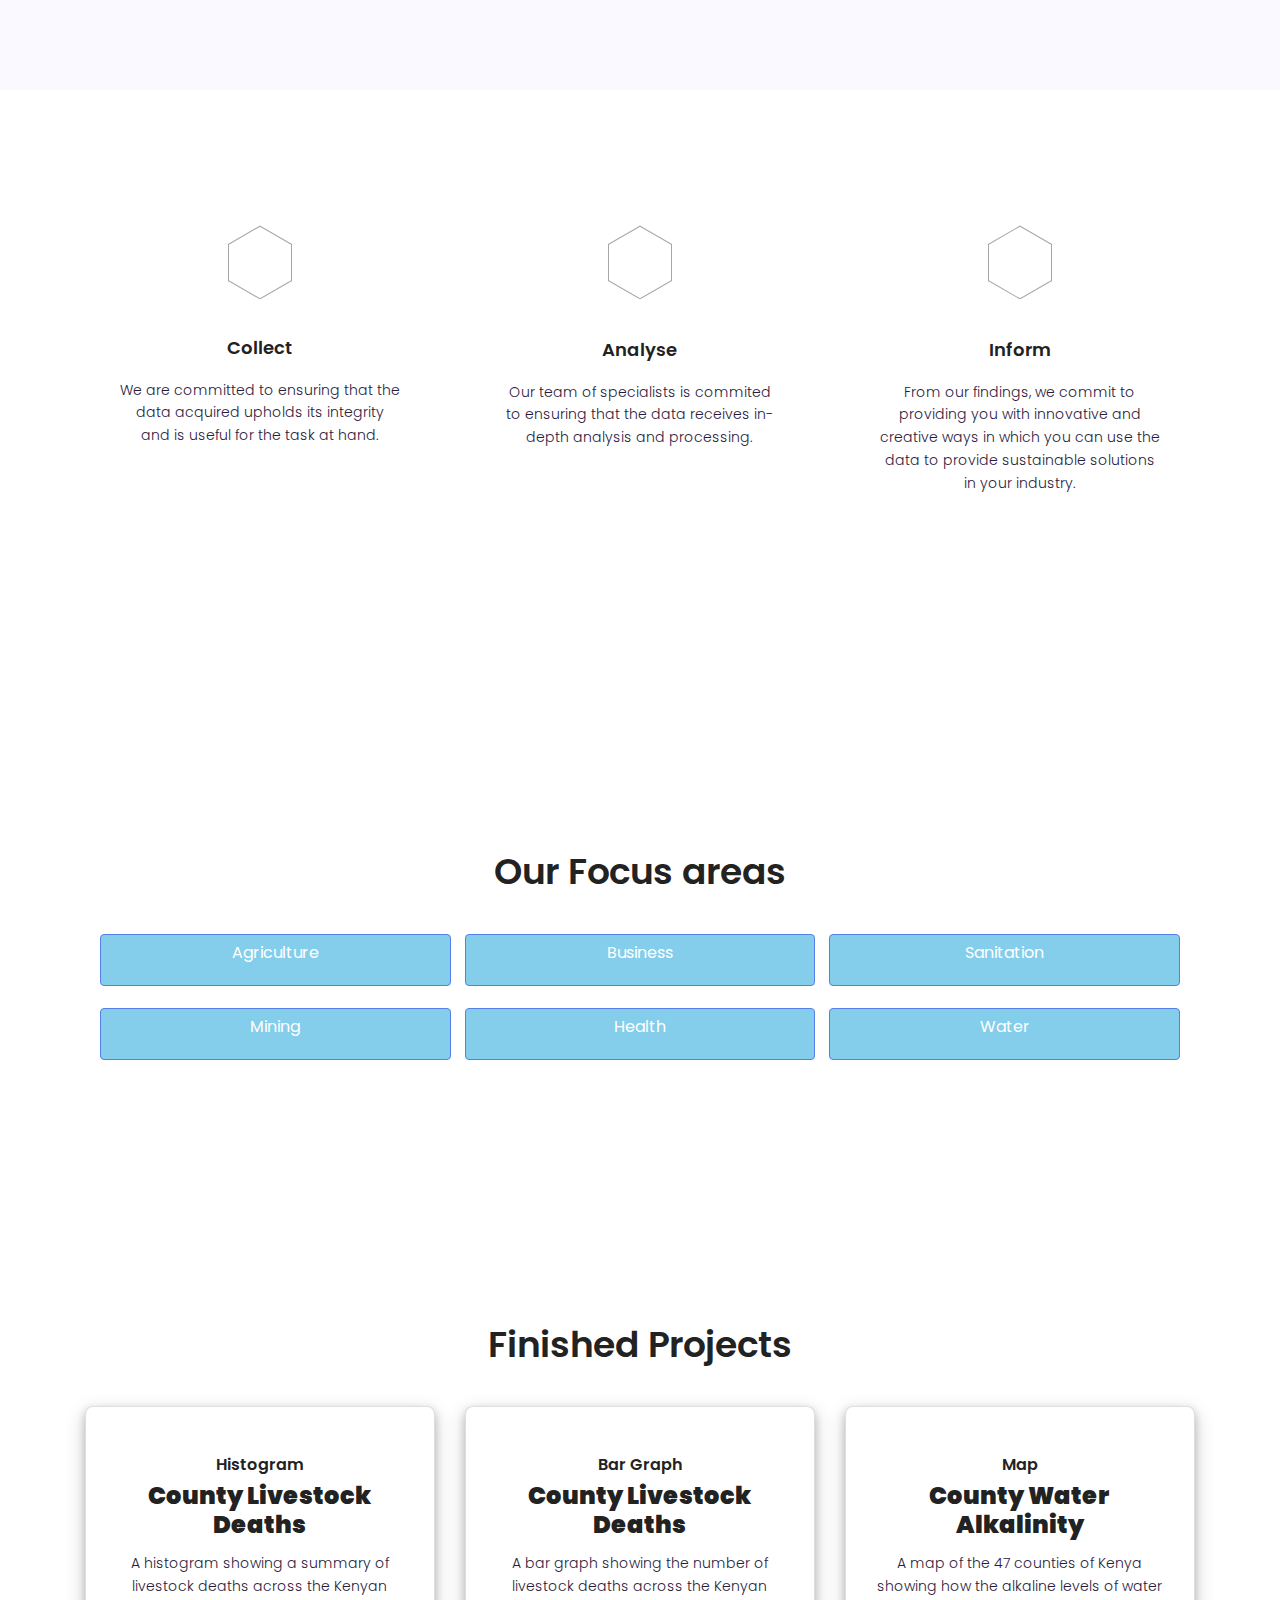
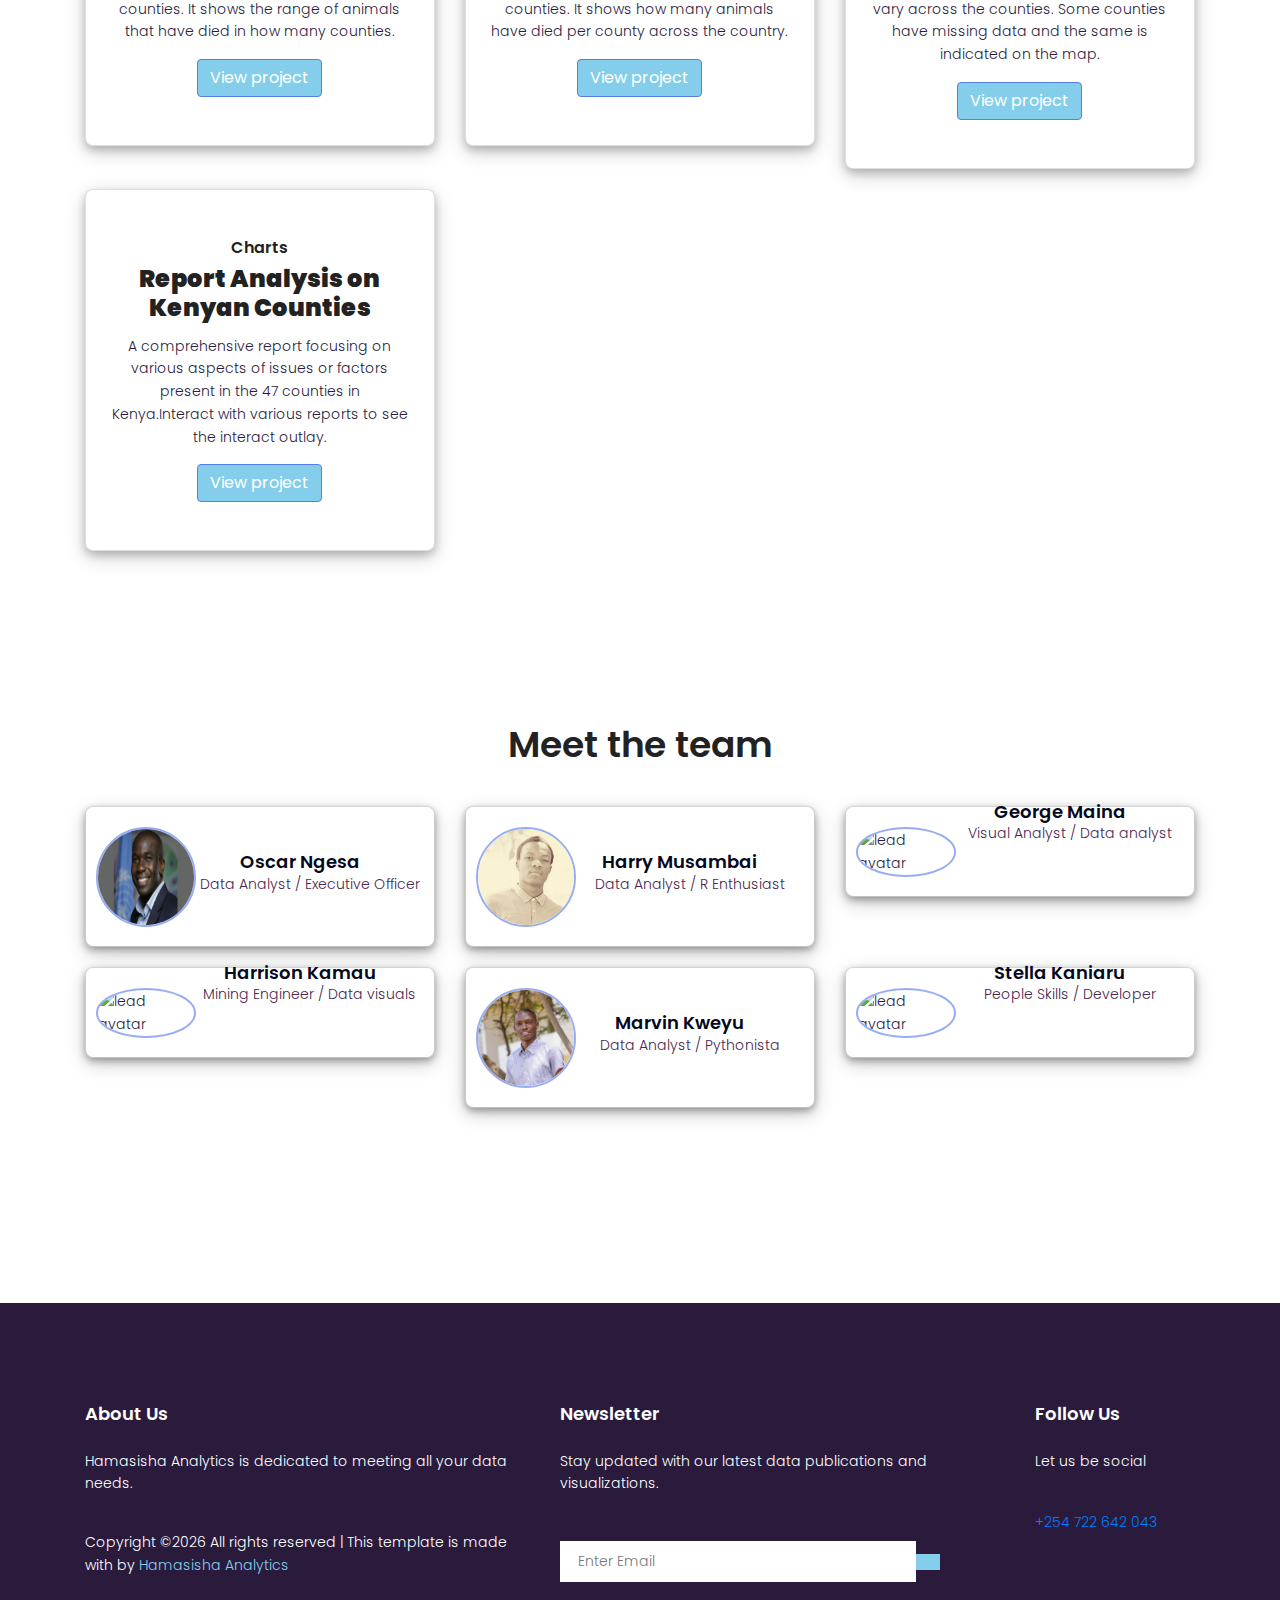
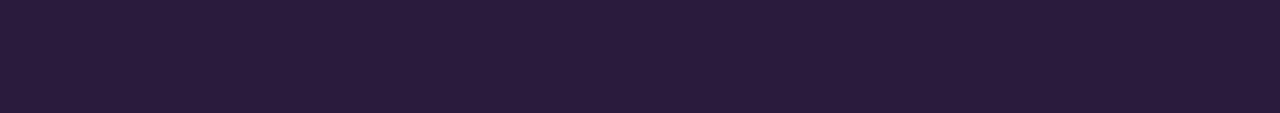
==== commit baa414ea: "Edited team profile." ====
--- a/index.html
+++ b/index.html
@@ -359,7 +359,7 @@
                                 <div class="card team-card">
                                     <div class="card hovercard">
                                         <div class="avatar">
-                                            <img id="bcol" src="img/avatar.png" alt="lead avatar">
+                                            <img id="bcol" src="img/musambai.jpg" alt="lead avatar">
                                         </div>
                                         <div class="info">
                                             <div class="title">
@@ -437,7 +437,7 @@
                                         </div>
                                         <div class="info">
                                             <div class="title">
-                                                <h5>Harrison J</h5>
+                                                <h5>Harrison Kamau</h5>
                                                 <p>Mining Engineer / Data visuals</p>
                                             </div>
                                         </div>
--- a/css/main.css
+++ b/css/main.css
@@ -3727,6 +3727,8 @@
   margin-left: 8px;
 }
 
+/*
+mobile team styling*/
 @media (min-width: 240px) and (max-width: 350px){
   .card.hovercard .info {
   padding: 2px 4px 2px;
@@ -3770,6 +3772,7 @@
 }
 }
 
+/*end mobile team styling*/
 
 /*header styling*/
 .main-title {
@@ -3790,30 +3793,40 @@
   /* margin-top: 150px;*/
 }
 
+@media (min-width: 750px) and (max-width: 1500px){
+.projH{
+  width: 50%;
+}
+}
+
 
 .histogram {
+  max-width: 100%;
  display: inline-block;
-  padding: 30px;
-  margin: 100px;
-}
-
+  padding: 0.5px;
+  margin-top: 50px;
+  margin-left: 0.5px;
+  margin-right: 15px;
+}
+
+@media (min-width: 240px) and (max-width: 350px){
+.histogram {
+  max-width: 100%;
+  align-content: center;
+ display: inline-block;
+  padding: 0.5px;
+  margin-top: 50px;
+  margin-left: 0.1px;
+  margin-right: 0.1px;
+}
+
+}
 .project-card{
   /*width: 22rem;*/
   margin: 0 auto 20px;
     box-shadow: 0 4px 8px 0 rgba(0, 0, 0, 0.2), 0 6px 20px 0 rgba(0, 0, 0, 0.19);
 }
 
-/*@media (min-width: 240px) and (max-width: 400px){
-  .project-card{
-    width: 8rem;
-  }
-}
-
-@media (min-width: 450px) and (max-width: 900px){
-  .project-card{
-    width: 18rem;
-  }
-}*/
 .card{
   float: none;
   border-radius: 8px;
@@ -3927,6 +3940,7 @@
   margin-top: 30px;
 }
 
+/*about order mobile styling*/
 @media (min-width: 240px) and (max-width: 400px){
   .ml-pic{
     display: none;
@@ -3941,4 +3955,6 @@
   -ms-flex-align: center;
   align-items: center;
   min-height: 550px;
-}+}
+
+/*end about mobile styling*/